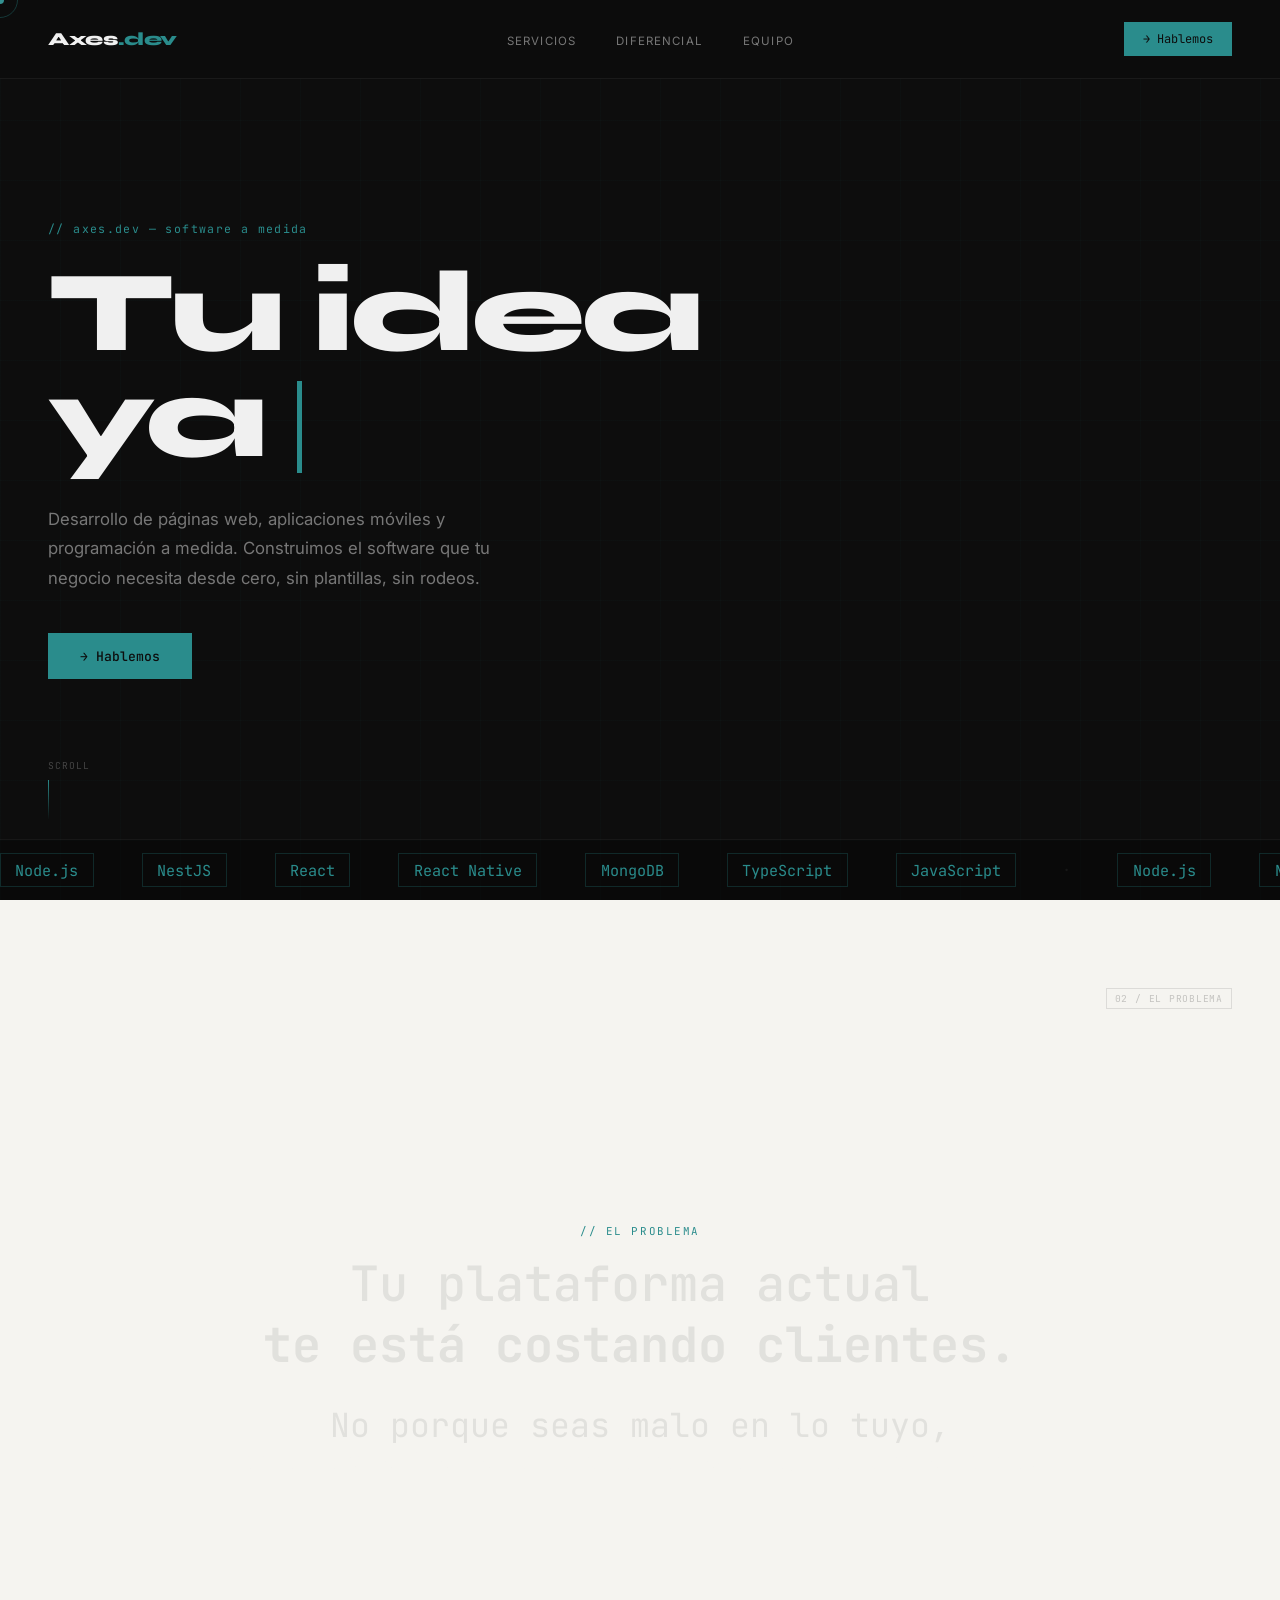
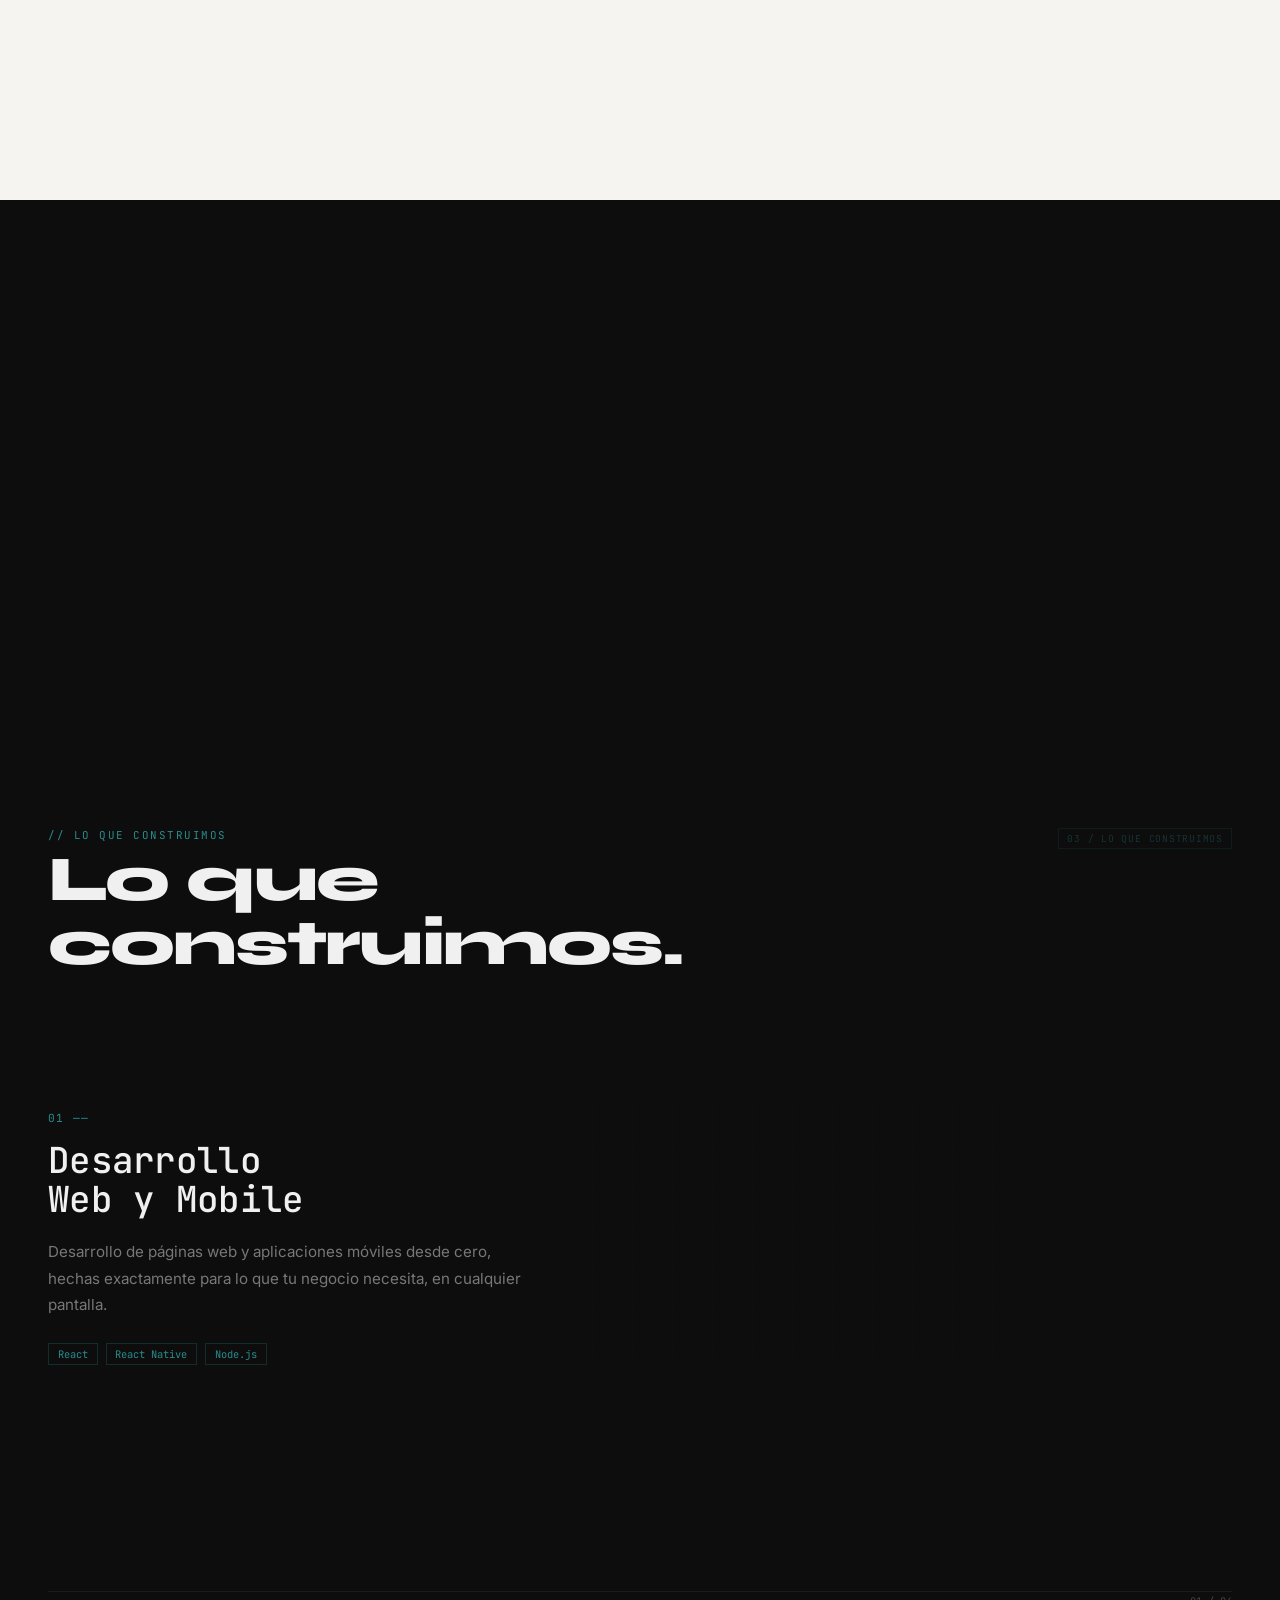
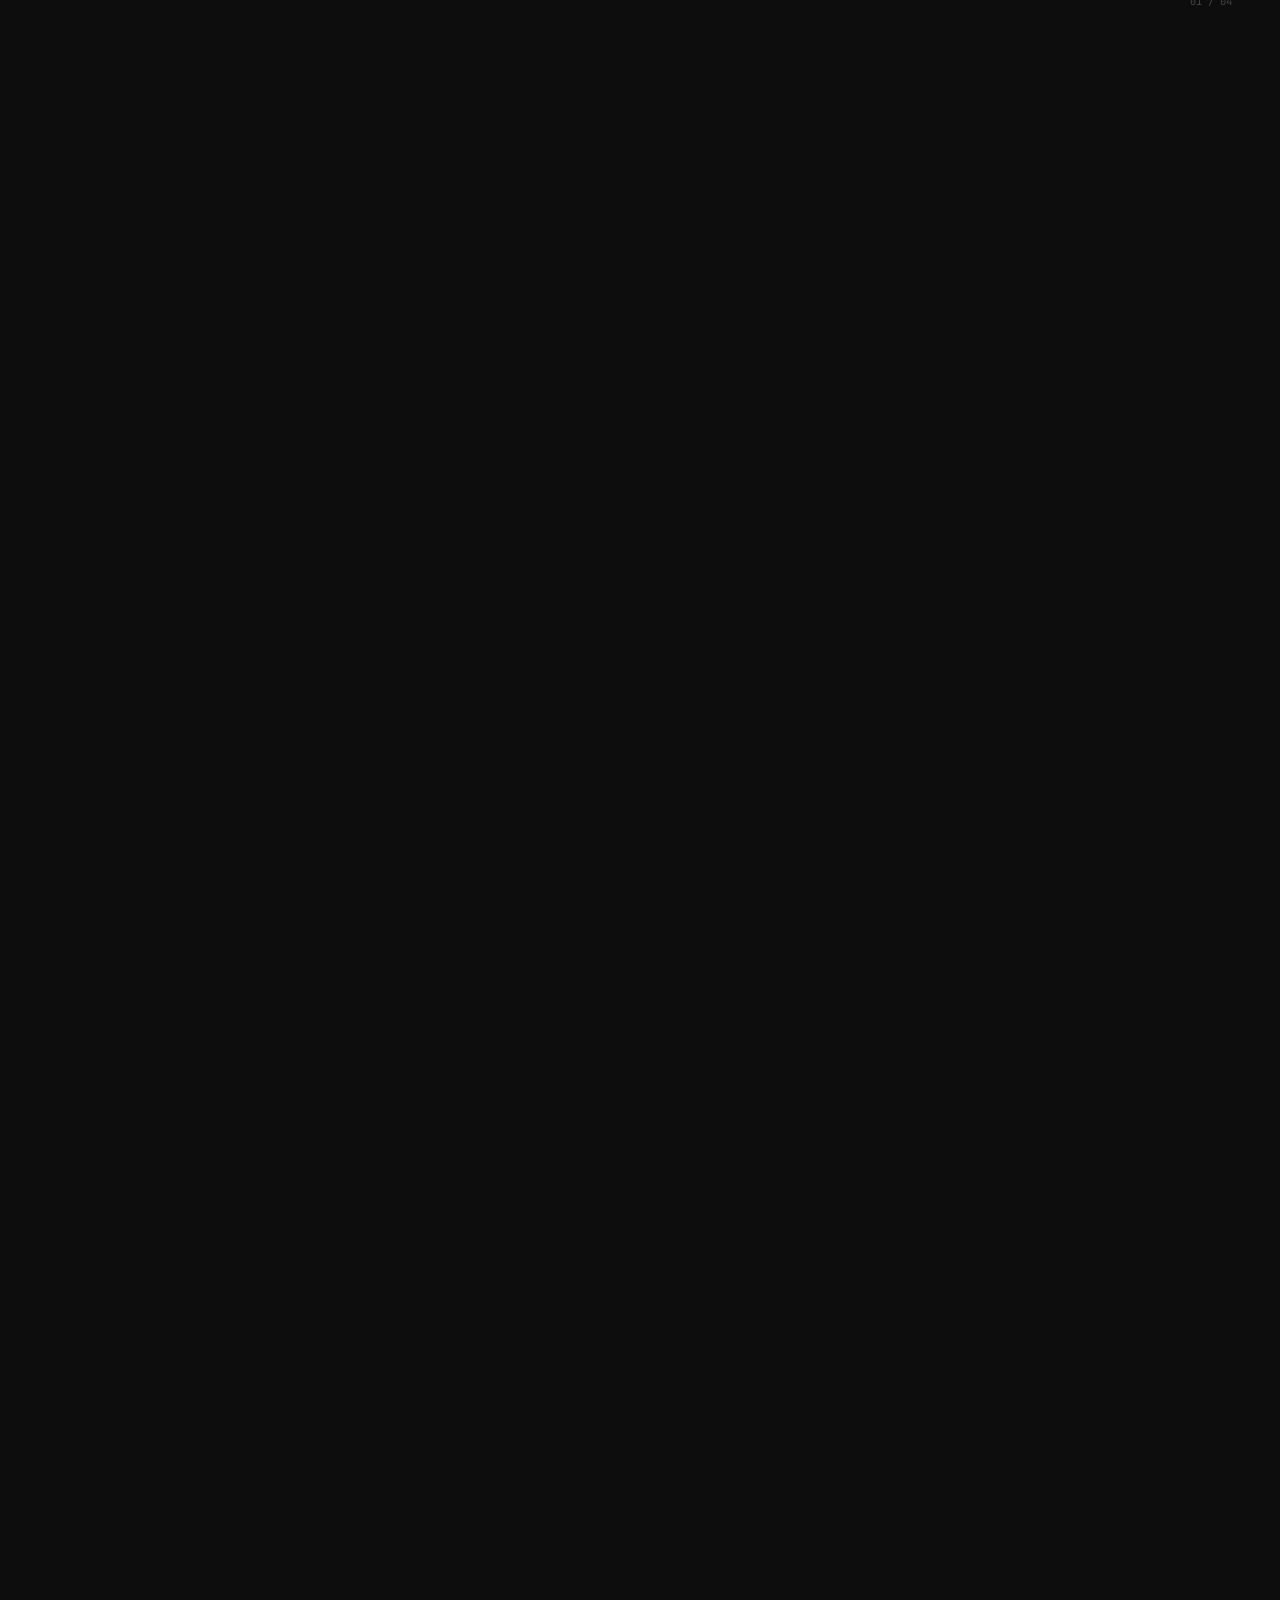
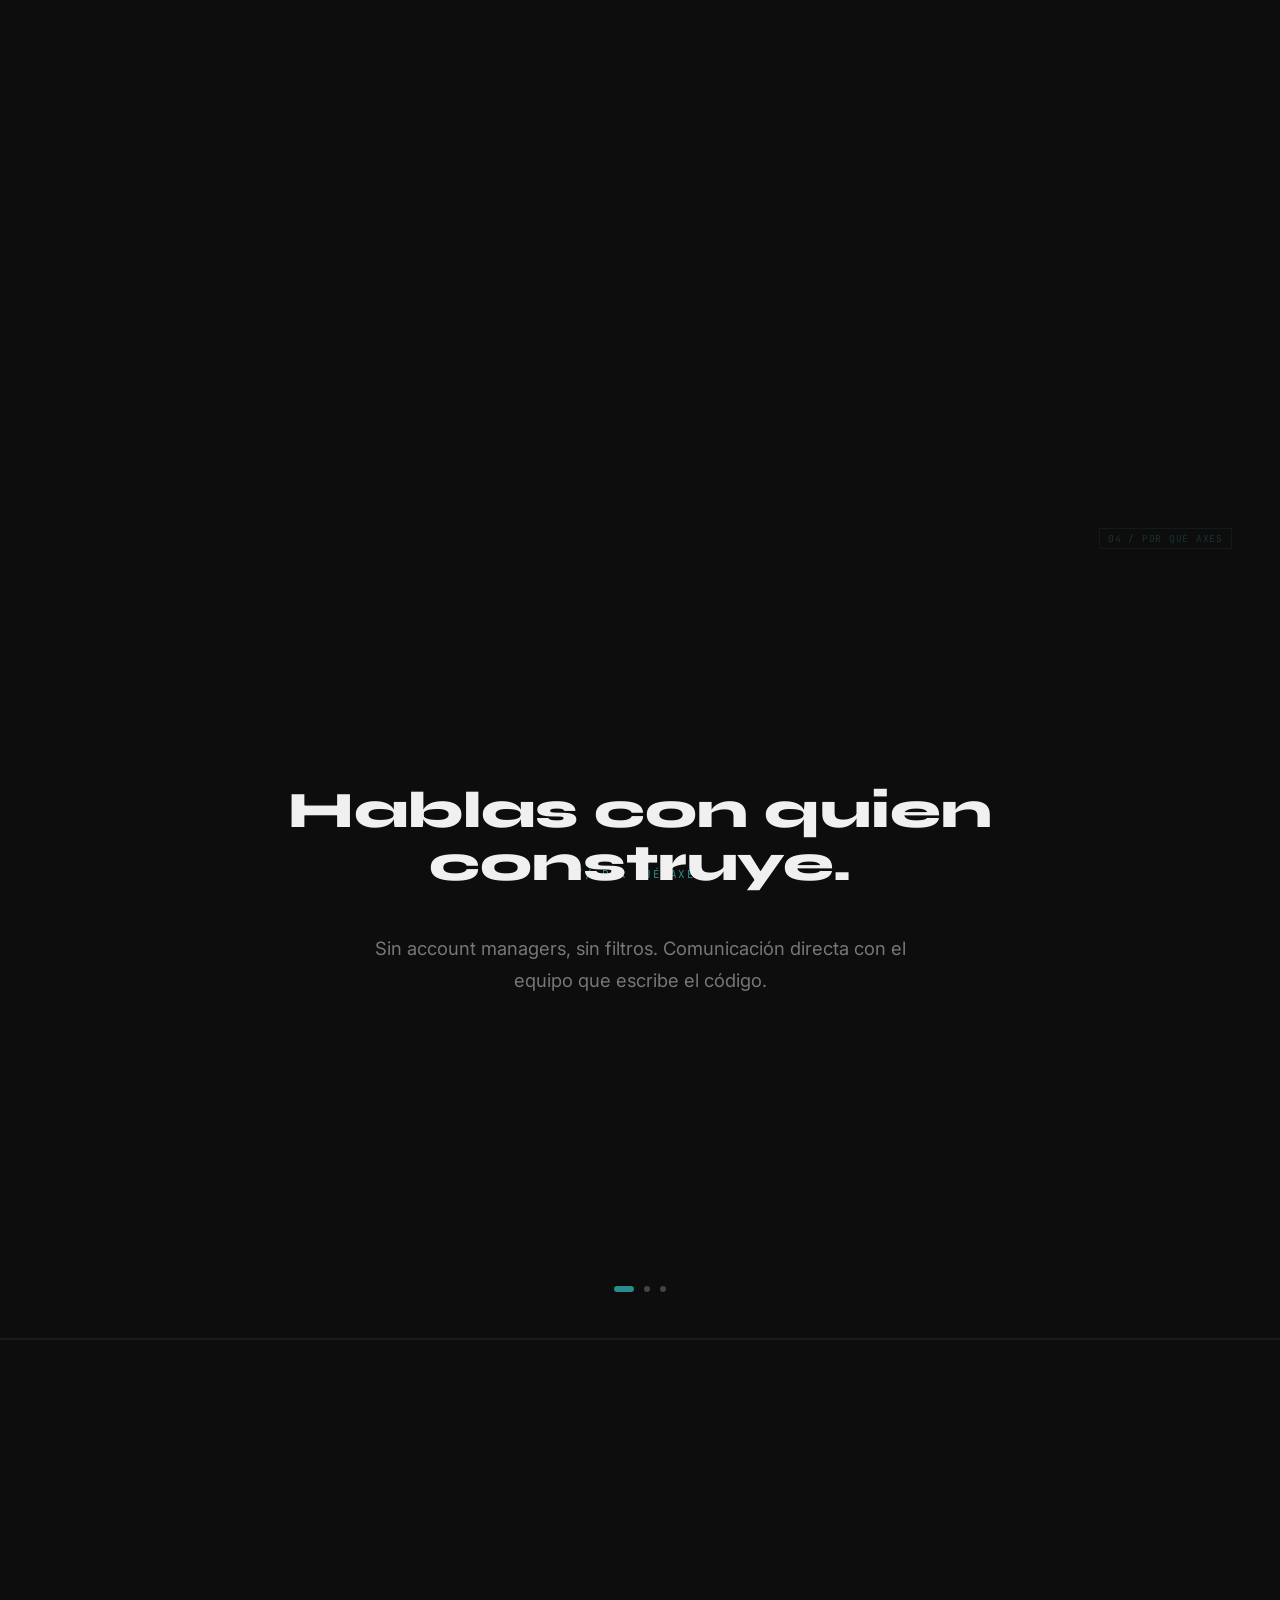
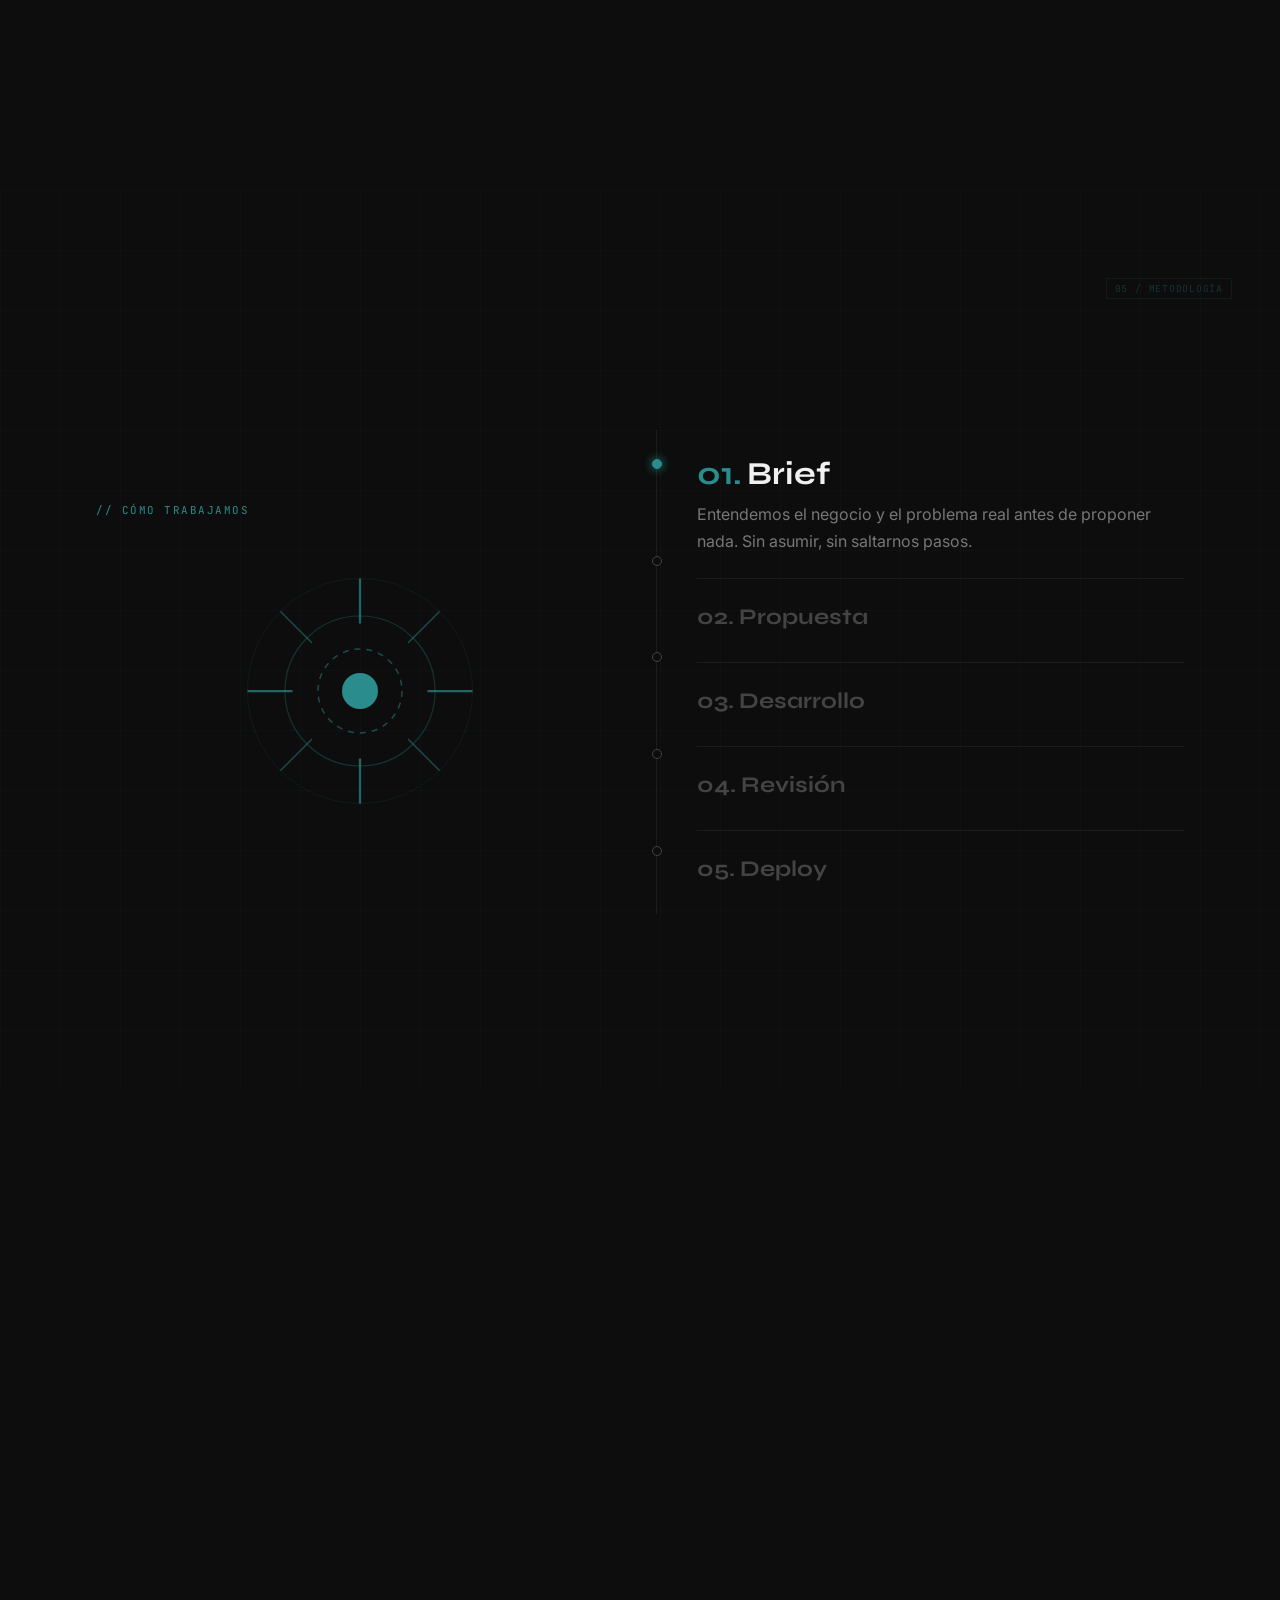
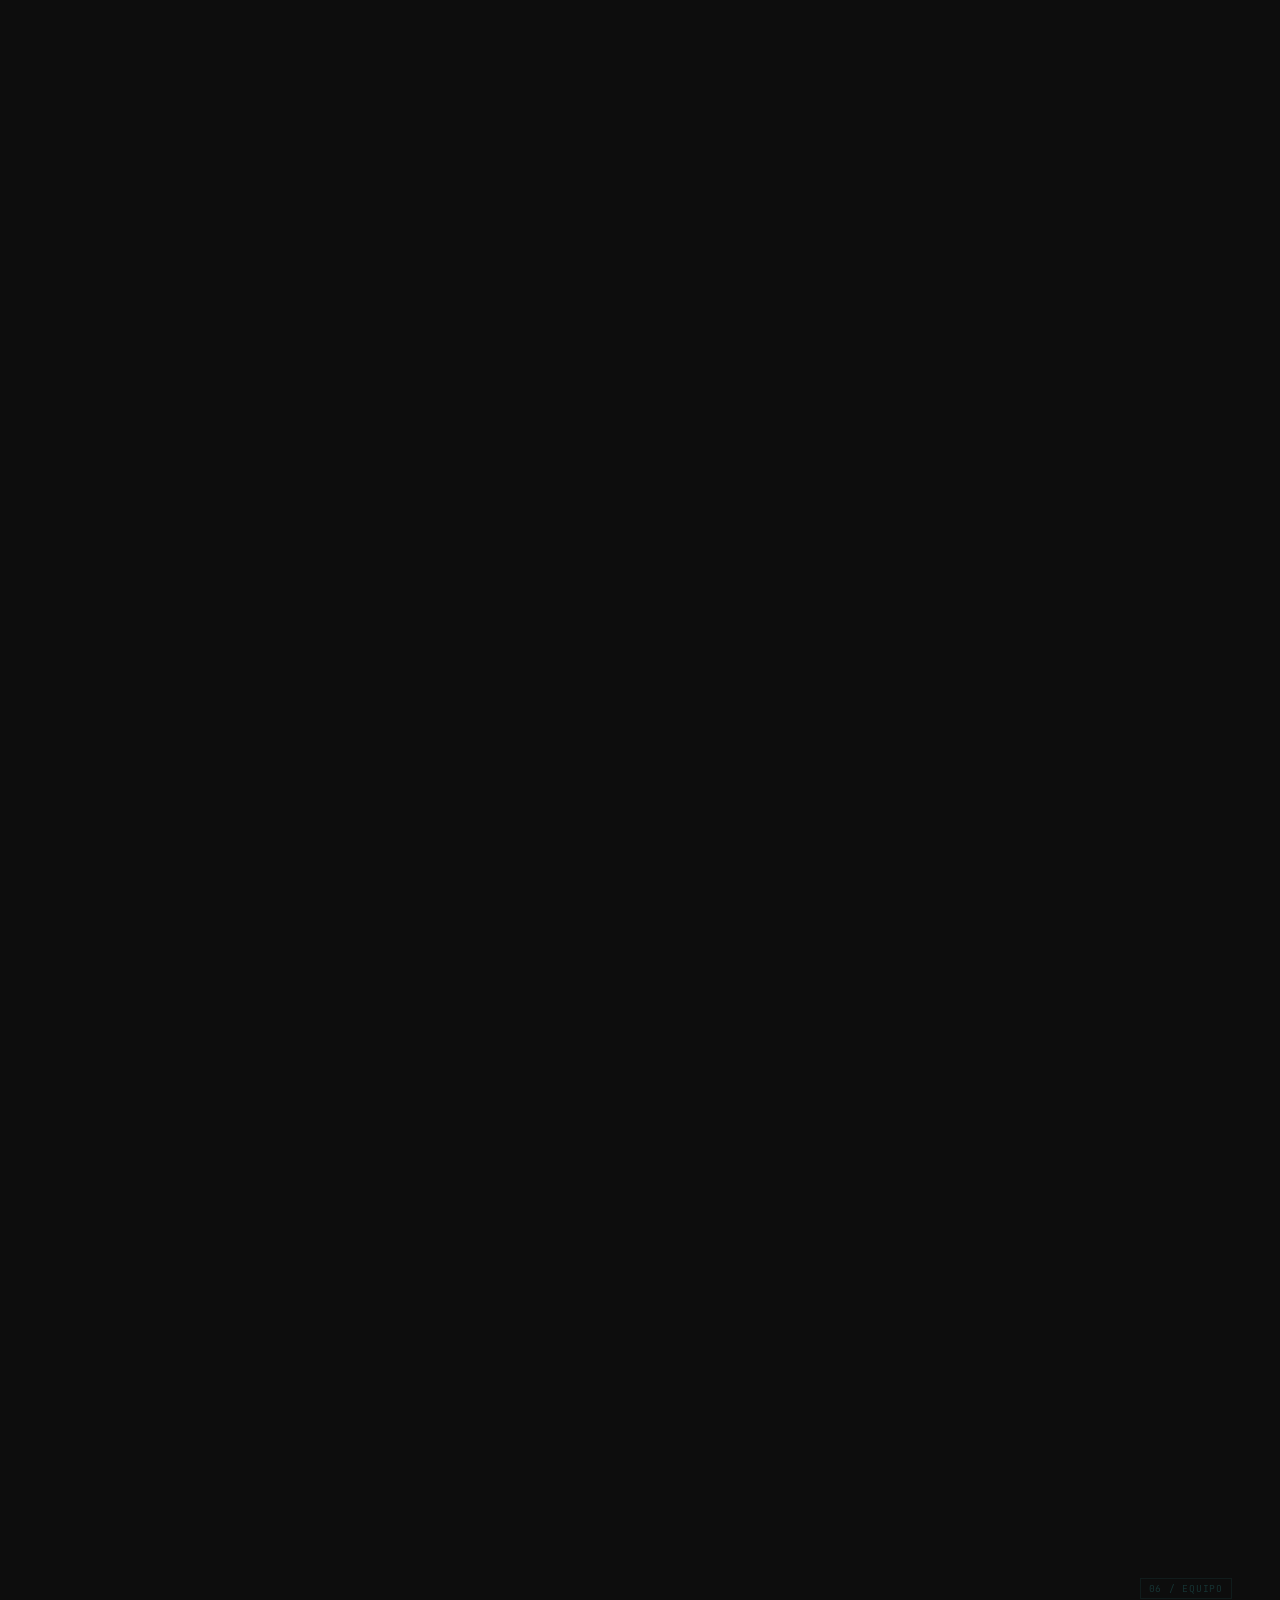
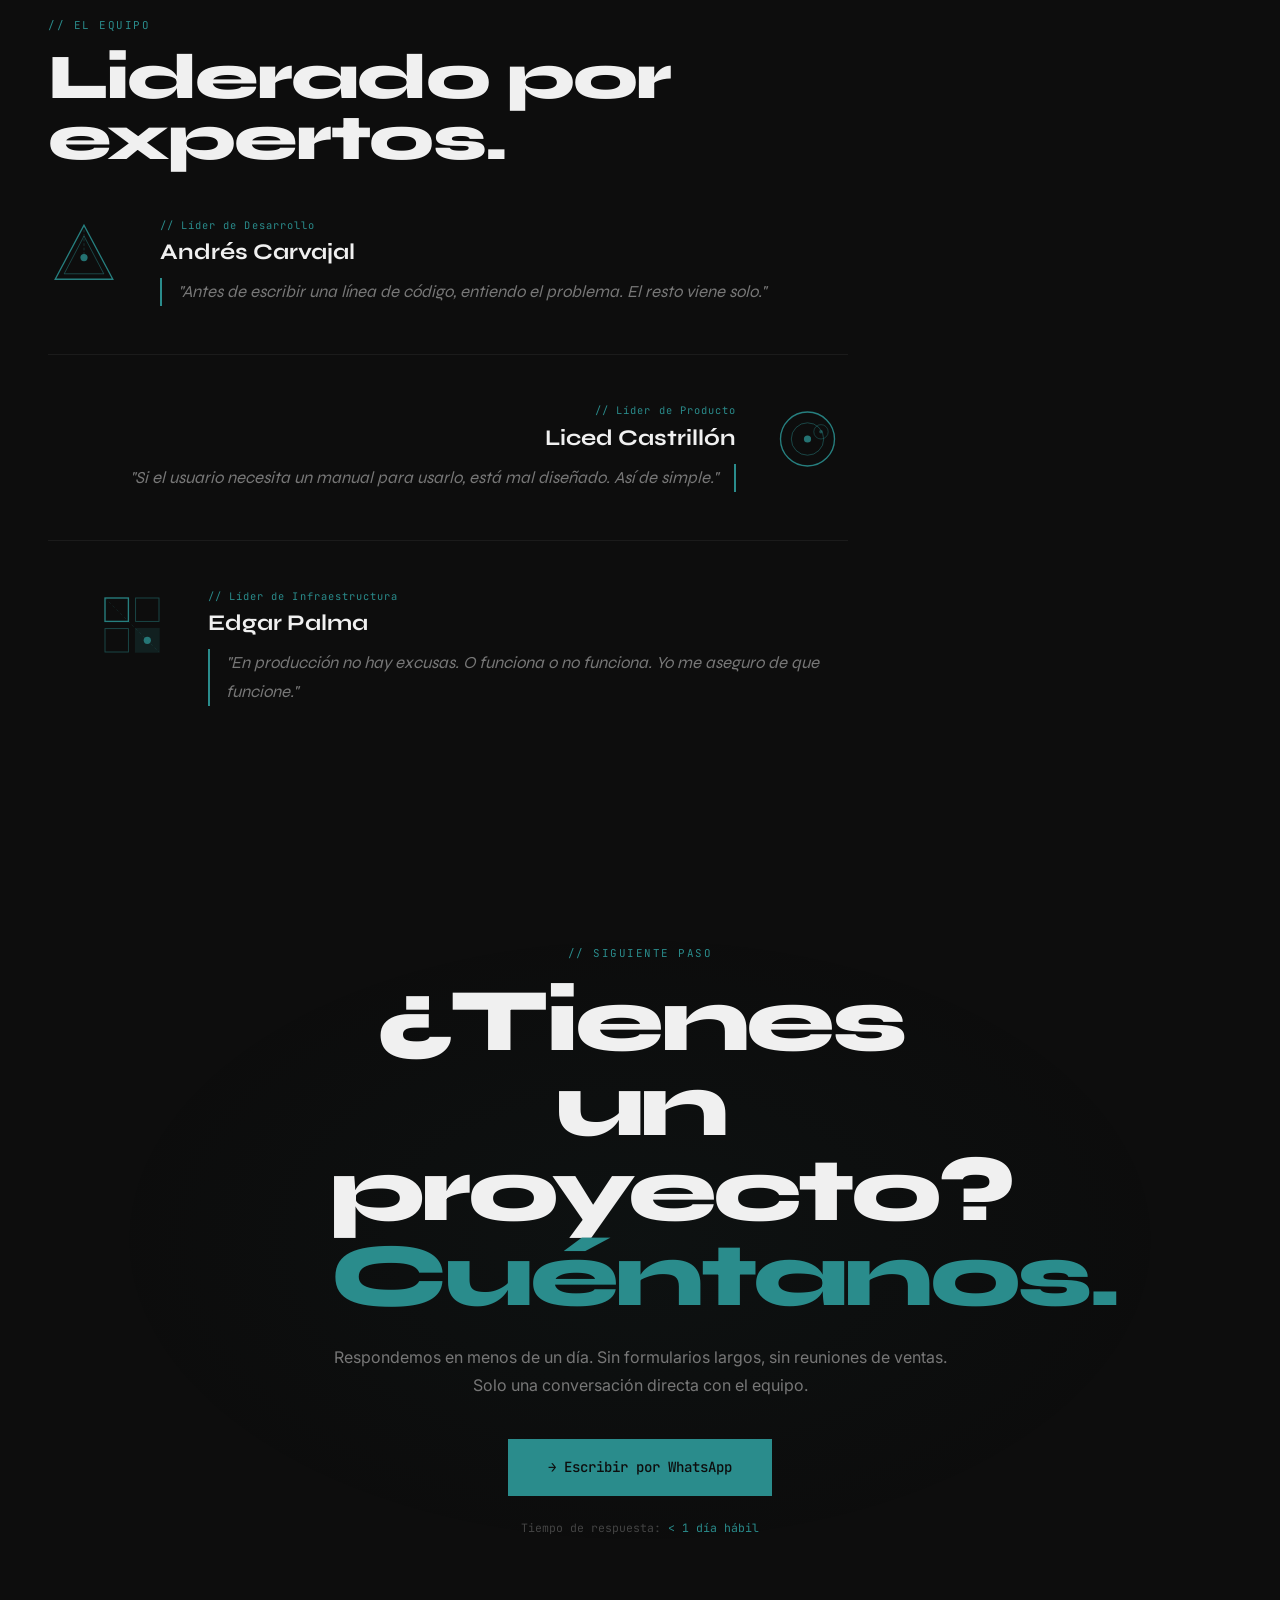
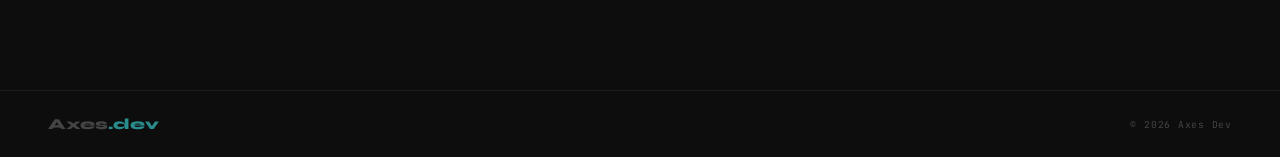
==== index.html @ 0dafad62 "Landing Axes Dev v2: separar HTML/CSS/JS, SEO y versión móvil Reemplaza el wireframe de archivo únic" ====
<!DOCTYPE html>
<html lang="es">
<head>
<meta charset="UTF-8">
<meta name="viewport" content="width=device-width, initial-scale=1.0">

<!-- SEO. La URL del sitio (https://axes.dev/) se repite en canonical, og:url, twitter, el JSON-LD,
     robots.txt y sitemap.xml: si cambia el dominio hay que cambiarla en todos. -->
<title>Axes Dev | Desarrollo de páginas web y software a medida</title>
<meta name="description" content="Axes Dev (axesdev): desarrollo de páginas web, apps móviles y programación a medida. Software desde cero, sin plantillas. Escríbenos por WhatsApp.">
<meta name="robots" content="index, follow, max-image-preview:large, max-snippet:-1">
<meta name="author" content="Axes Dev">
<meta name="theme-color" content="#0D0D0D">
<link rel="canonical" href="https://axes.dev/">
<link rel="icon" href="assets/favicon.svg" type="image/svg+xml">

<!-- Open Graph / Twitter: vista previa del enlace al compartirlo -->
<meta property="og:type" content="website">
<meta property="og:site_name" content="Axes Dev">
<meta property="og:title" content="Axes Dev | Desarrollo de páginas web y software a medida">
<meta property="og:description" content="Desarrollo de páginas web, aplicaciones móviles y programación a medida. Construimos tu software desde cero, sin plantillas.">
<meta property="og:url" content="https://axes.dev/">
<meta property="og:image" content="https://axes.dev/assets/og-image.png">
<meta property="og:image:width" content="1200">
<meta property="og:image:height" content="630">
<meta property="og:image:alt" content="Axes Dev — Desarrollo de páginas web y software a medida">
<meta name="twitter:card" content="summary_large_image">
<meta name="twitter:title" content="Axes Dev | Desarrollo de páginas web y software a medida">
<meta name="twitter:description" content="Desarrollo de páginas web, aplicaciones móviles y programación a medida. Construimos tu software desde cero, sin plantillas.">
<meta name="twitter:image" content="https://axes.dev/assets/og-image.png">

<link rel="preconnect" href="https://fonts.googleapis.com">
<link rel="preconnect" href="https://fonts.gstatic.com" crossorigin>
<link href="https://fonts.googleapis.com/css2?family=Syne:wght@400;600;700;800&family=JetBrains+Mono:wght@400;500&family=Inter:wght@300;400;500&display=swap" rel="stylesheet">
<link rel="stylesheet" href="css/styles.css">

<!-- Datos estructurados (schema.org): quién es Axes Dev, qué ofrece y quién está detrás -->
<script type="application/ld+json">
{
  "@context": "https://schema.org",
  "@graph": [
    {
      "@type": "Organization",
      "@id": "https://axes.dev/#organization",
      "name": "Axes Dev",
      "alternateName": ["axesdev", "axes.dev", "Axes"],
      "url": "https://axes.dev/",
      "logo": "https://axes.dev/assets/favicon.svg",
      "image": "https://axes.dev/assets/og-image.png",
      "slogan": "Tu idea ya tiene equipo.",
      "telephone": "+57-322-940-1530",
      "contactPoint": { "@type": "ContactPoint", "telephone": "+57-322-940-1530", "contactType": "sales", "availableLanguage": "es" },
      "description": "Estudio de desarrollo de software: páginas web, aplicaciones móviles, optimización de plataformas, diseño UX/UI y consultoría IT, todo a medida y desde cero.",
      "knowsAbout": ["Desarrollo de páginas web", "Desarrollo de aplicaciones móviles", "Programación a medida", "Optimización de plataformas", "Diseño UX/UI", "Consultoría IT", "React", "React Native", "Node.js", "NestJS", "MongoDB", "TypeScript"],
      "employee": [
        { "@type": "Person", "name": "Andrés Carvajal", "jobTitle": "Líder de Desarrollo" },
        { "@type": "Person", "name": "Liced Castrillón", "jobTitle": "Líder de Producto" },
        { "@type": "Person", "name": "Edgar Palma", "jobTitle": "Líder de Infraestructura" }
      ],
      "makesOffer": [
        { "@type": "Offer", "itemOffered": { "@type": "Service", "name": "Desarrollo de páginas web y aplicaciones móviles", "description": "Aplicaciones web y móviles desde cero, hechas exactamente para lo que el negocio necesita." } },
        { "@type": "Offer", "itemOffered": { "@type": "Service", "name": "Optimización de plataformas", "description": "Análisis, corrección y mejora de rendimiento y seguridad de plataformas existentes." } },
        { "@type": "Offer", "itemOffered": { "@type": "Service", "name": "Diseño UX/UI", "description": "Diseño de la experiencia e interfaz antes de escribir una línea de código." } },
        { "@type": "Offer", "itemOffered": { "@type": "Service", "name": "Consultoría IT", "description": "Decisiones técnicas correctas antes de invertir: arquitectura, estrategia y roadmap." } }
      ]
    },
    {
      "@type": "WebSite",
      "@id": "https://axes.dev/#website",
      "url": "https://axes.dev/",
      "name": "Axes Dev",
      "inLanguage": "es",
      "publisher": { "@id": "https://axes.dev/#organization" }
    },
    {
      "@type": "WebPage",
      "@id": "https://axes.dev/#webpage",
      "url": "https://axes.dev/",
      "name": "Axes Dev | Desarrollo de páginas web y software a medida",
      "description": "Desarrollo de páginas web, aplicaciones móviles y programación a medida. Construimos tu software desde cero, sin plantillas.",
      "inLanguage": "es",
      "isPartOf": { "@id": "https://axes.dev/#website" },
      "about": { "@id": "https://axes.dev/#organization" },
      "primaryImageOfPage": "https://axes.dev/assets/og-image.png"
    }
  ]
}
</script>
</head>
<body>

<!-- Fijos: cursor y barra de progreso -->
<div class="cursor" id="cursor"></div>
<div class="cursor-ring" id="cursor-ring"></div>
<div class="progress" id="progress"></div>

<nav class="nav" id="nav" aria-label="Principal">
  <div class="nav__logo">Axes<span>.dev</span></div>
  <ul class="nav__links" id="nav-links">
    <li><a href="#s-servicios">Servicios</a></li>
    <li><a href="#s-diferencial">Diferencial</a></li>
    <!-- <li><a href="#s-caso">Proyectos</a></li>  (sección de casos deshabilitada) -->
    <li><a href="#s-equipo">Equipo</a></li>
    <li class="nav__cta-item"><a href="https://wa.me/573229401530?text=Hola%20Axes%20Dev%2C%20tengo%20un%20proyecto%20y%20quiero%20conversar." target="_blank" rel="noopener" class="nav__cta">→ Hablemos</a></li>
  </ul>
  <a href="https://wa.me/573229401530?text=Hola%20Axes%20Dev%2C%20tengo%20un%20proyecto%20y%20quiero%20conversar." target="_blank" rel="noopener" class="nav__cta nav__cta--desktop">→ Hablemos</a>
  <button class="nav__burger" id="nav-burger" type="button" aria-label="Abrir menú" aria-expanded="false" aria-controls="nav-links"><span></span><span></span></button>
</nav>

<main>

<!-- ══ 01 HERO ══ -->
<section class="hero" id="hero">
  <div class="hero__grid" id="grid-bg"></div>
  <p class="hero__pre">// axes.dev — software a medida</p>
  <h1 class="hero__title" id="hero-title"><span class="sr-only">Axes Dev: desarrollo de páginas web, aplicaciones móviles y software a medida</span><span id="typed-text" aria-hidden="true"></span><span class="hero__caret" id="cblink" aria-hidden="true"></span></h1>
  <p class="hero__sub" id="hero-sub">Desarrollo de páginas web, aplicaciones móviles y programación a medida. Construimos el software que tu negocio necesita desde cero, sin plantillas, sin rodeos.</p>
  <div class="hero__actions">
    <a href="https://wa.me/573229401530?text=Hola%20Axes%20Dev%2C%20tengo%20un%20proyecto%20y%20quiero%20conversar." target="_blank" rel="noopener" class="btn btn--primary">→ Hablemos<span class="btn__cmd">npm run axes --proyecto=tuyo</span></a>
    <!-- <a href="#s-caso" class="btn btn--ghost">Ver proyectos →</a>  (sección de casos deshabilitada) -->
  </div>

  <div class="scroll-hint"><span>SCROLL</span><div class="scroll-hint__line"></div></div>

  <!-- Ticker del stack: tres copias para que el loop sea continuo -->
  <div class="ticker">
    <div class="ticker__track">
      <span class="tag tag--lg">Node.js</span><span class="tag tag--lg">NestJS</span><span class="tag tag--lg">React</span><span class="tag tag--lg">React Native</span><span class="tag tag--lg">MongoDB</span><span class="tag tag--lg">TypeScript</span><span class="tag tag--lg">JavaScript</span>
      <span class="ticker__sep">·</span>
      <span class="tag tag--lg">Node.js</span><span class="tag tag--lg">NestJS</span><span class="tag tag--lg">React</span><span class="tag tag--lg">React Native</span><span class="tag tag--lg">MongoDB</span><span class="tag tag--lg">TypeScript</span><span class="tag tag--lg">JavaScript</span>
      <span class="ticker__sep">·</span>
      <span class="tag tag--lg">Node.js</span><span class="tag tag--lg">NestJS</span><span class="tag tag--lg">React</span><span class="tag tag--lg">React Native</span><span class="tag tag--lg">MongoDB</span><span class="tag tag--lg">TypeScript</span><span class="tag tag--lg">JavaScript</span>
    </div>
  </div>
</section>

<!-- ══ 02 PROBLEMA ══ -->
<div class="sticky-outer" id="s-prob-outer">
  <section class="sticky-inner sticky-inner--light prob" id="s-problema">
    <span class="sec-annotation sec-annotation--light">02 / EL PROBLEMA</span>
    <p class="sec-label prob__label" id="prob-label">// el problema</p>
    <h2 class="prob__text">
      <span class="pw pw--lg">Tu plataforma actual</span>
      <span class="pw pw--lg pw--strong pw-hl pw-hl--green">te está costando clientes.</span>
    </h2>
    <p class="prob__text">
      <span class="pw pw--md">No porque seas malo en lo tuyo,</span>
      <span class="pw pw--sm pw-hl pw-hl--dark">sino porque fue hecha para otro negocio, no para el tuyo.</span>
    </p>
  </section>
</div>

<!-- ══ 03 LO QUE CONSTRUIMOS ══ -->
<div class="sticky-outer" id="s-svc-outer">
  <section class="sticky-inner svc" id="s-servicios">
    <span class="sec-annotation">03 / LO QUE CONSTRUIMOS</span>
    <div class="svc__track">
      <div class="svc__head">
        <p class="sec-label">// lo que construimos</p>
        <h2 class="sec-title">Lo que<br>construimos.</h2>
      </div>
      <div class="svc__progress"><div class="svc__progress-fill" id="svc-hprog"></div></div>
      <div class="svc__counter" id="svc-counter">01 / 04</div>

      <!-- Track horizontal: 4 slides, se desplaza con el scroll -->
      <div class="svc__slides" id="svc-slides">
        <!-- Slide 01: Browser + mobile: los bloques se dibujan uno a uno -->
        <article class="svc-slide">
          <div class="svc-slide__text">
            <span class="svc-slide__num">01 ——</span>
            <h3 class="svc-slide__title">Desarrollo <br>Web y Mobile</h3>
            <p class="svc-slide__desc">Desarrollo de páginas web y aplicaciones móviles desde cero, hechas exactamente para lo que tu negocio necesita, en cualquier pantalla.</p>
            <div class="tags"><span class="tag">React</span><span class="tag">React Native</span><span class="tag">Node.js</span></div>
          </div>
          <div class="svc-slide__art">
            <svg class="svc-svg" id="svg-web" role="img" aria-label="Ilustración: desarrollo de páginas web y aplicaciones móviles" viewBox="0 0 420 260" xmlns="http://www.w3.org/2000/svg">
              <defs>
                <pattern id="g1" width="40" height="40" patternUnits="userSpaceOnUse">
                  <path d="M 40 0 L 0 0 0 40" fill="none" stroke="rgba(var(--white-rgb),0.04)" stroke-width="0.5"/>
                </pattern>
              </defs>
              <rect width="420" height="260" fill="url(#g1)"/>
              <!-- Browser frame — se dibuja -->
              <rect x="20" y="20" width="260" height="180" rx="4" fill="none" stroke="rgba(var(--white-rgb),0.12)" stroke-width="1" stroke-dasharray="900" stroke-dashoffset="900">
                <animate attributeName="stroke-dashoffset" from="900" to="0" dur="1.2s" fill="freeze" begin="0.5s"/>
              </rect>
              <rect x="20" y="20" width="260" height="24" rx="4" fill="rgba(var(--white-rgb),0.05)" opacity="0">
                <animate attributeName="opacity" from="0" to="1" dur="0.4s" fill="freeze" begin="1.3s"/>
              </rect>
              <circle cx="35" cy="32" r="3" fill="rgba(var(--white-rgb),0.15)" opacity="0"><animate attributeName="opacity" from="0" to="1" dur="0.3s" fill="freeze" begin="1.5s"/></circle>
              <circle cx="48" cy="32" r="3" fill="rgba(var(--white-rgb),0.15)" opacity="0"><animate attributeName="opacity" from="0" to="1" dur="0.3s" fill="freeze" begin="1.6s"/></circle>
              <circle cx="61" cy="32" r="3" fill="rgba(var(--white-rgb),0.15)" opacity="0"><animate attributeName="opacity" from="0" to="1" dur="0.3s" fill="freeze" begin="1.7s"/></circle>
              <!-- Content bloques aparecen uno a uno -->
              <rect x="32" y="56" width="100" height="8" rx="2" fill="rgba(var(--green-rgb),0.6)" opacity="0"><animate attributeName="opacity" from="0" to="1" dur="0.4s" fill="freeze" begin="1.8s"/></rect>
              <rect x="32" y="70" width="160" height="5" rx="2" fill="rgba(var(--white-rgb),0.12)" opacity="0"><animate attributeName="opacity" from="0" to="1" dur="0.3s" fill="freeze" begin="2.0s"/></rect>
              <rect x="32" y="80" width="140" height="5" rx="2" fill="rgba(var(--white-rgb),0.08)" opacity="0"><animate attributeName="opacity" from="0" to="1" dur="0.3s" fill="freeze" begin="2.1s"/></rect>
              <rect x="32" y="95" width="80" height="24" rx="2" fill="rgba(var(--green-rgb),0.2)" stroke="rgba(var(--green-rgb),0.5)" stroke-width="0.5" opacity="0"><animate attributeName="opacity" from="0" to="1" dur="0.4s" fill="freeze" begin="2.3s"/></rect>
              <text x="72" y="111" font-family="monospace" font-size="7" fill="rgba(var(--green-rgb),0.9)" text-anchor="middle" opacity="0"><animate attributeName="opacity" from="0" to="1" dur="0.3s" fill="freeze" begin="2.5s"/>→ Empezar</text>
              <rect x="32" y="130" width="60" height="48" rx="2" fill="rgba(var(--white-rgb),0.04)" stroke="rgba(var(--white-rgb),0.08)" stroke-width="0.5" opacity="0"><animate attributeName="opacity" from="0" to="1" dur="0.3s" fill="freeze" begin="2.6s"/></rect>
              <rect x="100" y="130" width="60" height="48" rx="2" fill="rgba(var(--white-rgb),0.04)" stroke="rgba(var(--white-rgb),0.08)" stroke-width="0.5" opacity="0"><animate attributeName="opacity" from="0" to="1" dur="0.3s" fill="freeze" begin="2.7s"/></rect>
              <rect x="168" y="130" width="60" height="48" rx="2" fill="rgba(var(--white-rgb),0.04)" stroke="rgba(var(--white-rgb),0.08)" stroke-width="0.5" opacity="0"><animate attributeName="opacity" from="0" to="1" dur="0.3s" fill="freeze" begin="2.8s"/></rect>
              <!-- Mobile frame -->
              <rect x="300" y="40" width="100" height="180" rx="8" fill="none" stroke="rgba(var(--white-rgb),0.15)" stroke-width="1" stroke-dasharray="600" stroke-dashoffset="600">
                <animate attributeName="stroke-dashoffset" from="600" to="0" dur="1s" fill="freeze" begin="1.0s"/>
              </rect>
              <rect x="310" y="52" width="80" height="12" rx="2" fill="rgba(var(--green-rgb),0.4)" opacity="0"><animate attributeName="opacity" from="0" to="1" dur="0.4s" fill="freeze" begin="2.1s"/></rect>
              <rect x="310" y="70" width="80" height="5" rx="2" fill="rgba(var(--white-rgb),0.1)" opacity="0"><animate attributeName="opacity" from="0" to="1" dur="0.3s" fill="freeze" begin="2.3s"/></rect>
              <rect x="310" y="95" width="80" height="50" rx="4" fill="rgba(var(--white-rgb),0.04)" stroke="rgba(var(--white-rgb),0.08)" stroke-width="0.5" opacity="0"><animate attributeName="opacity" from="0" to="1" dur="0.3s" fill="freeze" begin="2.5s"/></rect>
              <rect x="310" y="155" width="80" height="18" rx="3" fill="rgba(var(--green-rgb),0.2)" stroke="rgba(var(--green-rgb),0.4)" stroke-width="0.5" opacity="0"><animate attributeName="opacity" from="0" to="1" dur="0.4s" fill="freeze" begin="2.7s"/></rect>
              <text x="350" y="167" font-family="monospace" font-size="6" fill="rgba(var(--green-rgb),0.9)" text-anchor="middle" opacity="0"><animate attributeName="opacity" from="0" to="1" dur="0.3s" fill="freeze" begin="2.8s"/>→ Acción</text>
              <path d="M 280 110 C 290 110 298 110 300 110" stroke="rgba(var(--green-rgb),0.4)" stroke-width="0.8" fill="none" stroke-dasharray="25" stroke-dashoffset="25">
                <animate attributeName="stroke-dashoffset" from="25" to="0" dur="0.5s" fill="freeze" begin="2.9s"/>
              </path>
            </svg>
          </div>
        </article>

        <!-- Slide 02: Antes/después: barras de tiempo de carga -->
        <article class="svc-slide">
          <div class="svc-slide__text">
            <span class="svc-slide__num">02 ——</span>
            <h3 class="svc-slide__title">Optimización <br>de plataformas</h3>
            <p class="svc-slide__desc">Si ya tienes algo construido pero no funciona como debería, lo analizamos, lo corregimos y lo hacemos correr bien.</p>
            <div class="tags"><span class="tag">Performance</span><span class="tag">Security</span><span class="tag">Refactor</span></div>
          </div>
          <div class="svc-slide__art">
            <svg class="svc-svg" id="svg-opt" role="img" aria-label="Ilustración: optimización de plataformas, antes y después" viewBox="0 0 420 260" xmlns="http://www.w3.org/2000/svg">
              <defs>
                <pattern id="g2" width="40" height="40" patternUnits="userSpaceOnUse">
                  <path d="M 40 0 L 0 0 0 40" fill="none" stroke="rgba(var(--white-rgb),0.04)" stroke-width="0.5"/>
                </pattern>
              </defs>
              <rect width="420" height="260" fill="url(#g2)"/>
              <text x="20" y="30" font-family="monospace" font-size="8" fill="rgba(var(--white-rgb),0.3)" opacity="0"><animate attributeName="opacity" from="0" to="1" dur="0.4s" fill="freeze" begin="0s"/>ANTES</text>
              <text x="240" y="30" font-family="monospace" font-size="8" fill="rgba(var(--green-rgb),0.8)" opacity="0"><animate attributeName="opacity" from="0" to="1" dur="0.4s" fill="freeze" begin="1.2s"/>DESPUÉS</text>
              <!-- Baseline -->
              <line x1="20" y1="183" x2="400" y2="183" stroke="rgba(var(--white-rgb),0.06)" stroke-width="0.5"/>
              <!-- Barras ANTES — crecen desde baseline hacia arriba -->
              <rect x="20" y="183" width="30" height="0" rx="2" fill="rgba(var(--red2-rgb),0.2)" stroke="rgba(var(--red2-rgb),0.3)" stroke-width="0.5">
                <animate attributeName="height" from="0" to="120" dur="0.7s" fill="freeze" begin="0.2s"/>
                <animate attributeName="y" from="183" to="63" dur="0.7s" fill="freeze" begin="0.2s"/>
              </rect>
              <rect x="58" y="183" width="30" height="0" rx="2" fill="rgba(var(--red2-rgb),0.2)" stroke="rgba(var(--red2-rgb),0.3)" stroke-width="0.5">
                <animate attributeName="height" from="0" to="80" dur="0.7s" fill="freeze" begin="0.35s"/>
                <animate attributeName="y" from="183" to="103" dur="0.7s" fill="freeze" begin="0.35s"/>
              </rect>
              <rect x="96" y="183" width="30" height="0" rx="2" fill="rgba(var(--red2-rgb),0.2)" stroke="rgba(var(--red2-rgb),0.3)" stroke-width="0.5">
                <animate attributeName="height" from="0" to="100" dur="0.7s" fill="freeze" begin="0.5s"/>
                <animate attributeName="y" from="183" to="83" dur="0.7s" fill="freeze" begin="0.5s"/>
              </rect>
              <rect x="134" y="183" width="30" height="0" rx="2" fill="rgba(var(--red2-rgb),0.2)" stroke="rgba(var(--red2-rgb),0.3)" stroke-width="0.5">
                <animate attributeName="height" from="0" to="70" dur="0.7s" fill="freeze" begin="0.65s"/>
                <animate attributeName="y" from="183" to="113" dur="0.7s" fill="freeze" begin="0.65s"/>
              </rect>
              <text x="35" y="198" font-family="monospace" font-size="6" fill="rgba(var(--red2-rgb),0.6)" text-anchor="middle" opacity="0"><animate attributeName="opacity" from="0" to="1" dur="0.3s" fill="freeze" begin="0.9s"/>8.2s</text>
              <!-- Flecha axes -->
              <path d="M 180 120 L 225 120" stroke="rgba(var(--white-rgb),0.2)" stroke-width="1" stroke-dasharray="50" stroke-dashoffset="50" opacity="0">
                <animate attributeName="opacity" from="0" to="1" dur="0.1s" fill="freeze" begin="1s"/>
                <animate attributeName="stroke-dashoffset" from="50" to="0" dur="0.4s" fill="freeze" begin="1s"/>
              </path>
              <polygon points="222,116 232,120 222,124" fill="rgba(var(--white-rgb),0.2)" opacity="0"><animate attributeName="opacity" from="0" to="1" dur="0.2s" fill="freeze" begin="1.3s"/></polygon>
              <text x="200" y="115" font-family="monospace" font-size="7" fill="rgba(var(--white-rgb),0.3)" text-anchor="middle" opacity="0"><animate attributeName="opacity" from="0" to="1" dur="0.3s" fill="freeze" begin="1s"/>axes</text>
              <!-- Barras DESPUÉS — pequeñas, crecen desde baseline -->
              <rect x="240" y="183" width="30" height="0" rx="2" fill="rgba(var(--green-rgb),0.3)" stroke="rgba(var(--green-rgb),0.5)" stroke-width="0.5">
                <animate attributeName="height" from="0" to="30" dur="0.5s" fill="freeze" begin="1.4s"/>
                <animate attributeName="y" from="183" to="153" dur="0.5s" fill="freeze" begin="1.4s"/>
              </rect>
              <rect x="278" y="183" width="30" height="0" rx="2" fill="rgba(var(--green-rgb),0.3)" stroke="rgba(var(--green-rgb),0.5)" stroke-width="0.5">
                <animate attributeName="height" from="0" to="40" dur="0.5s" fill="freeze" begin="1.55s"/>
                <animate attributeName="y" from="183" to="143" dur="0.5s" fill="freeze" begin="1.55s"/>
              </rect>
              <rect x="316" y="183" width="30" height="0" rx="2" fill="rgba(var(--green-rgb),0.3)" stroke="rgba(var(--green-rgb),0.5)" stroke-width="0.5">
                <animate attributeName="height" from="0" to="35" dur="0.5s" fill="freeze" begin="1.7s"/>
                <animate attributeName="y" from="183" to="148" dur="0.5s" fill="freeze" begin="1.7s"/>
              </rect>
              <rect x="354" y="183" width="30" height="0" rx="2" fill="rgba(var(--green-rgb),0.5)" stroke="rgba(var(--green-rgb),0.8)" stroke-width="0.5">
                <animate attributeName="height" from="0" to="42" dur="0.5s" fill="freeze" begin="1.85s"/>
                <animate attributeName="y" from="183" to="141" dur="0.5s" fill="freeze" begin="1.85s"/>
              </rect>
              <text x="369" y="198" font-family="monospace" font-size="6" fill="rgba(var(--green-rgb),0.8)" text-anchor="middle" opacity="0"><animate attributeName="opacity" from="0" to="1" dur="0.3s" fill="freeze" begin="2s"/>0.9s</text>
              <!-- Speed bar -->
              <rect x="240" y="210" width="160" height="20" rx="3" fill="rgba(var(--green-rgb),0.08)" stroke="rgba(var(--green-rgb),0.2)" stroke-width="0.5" opacity="0"><animate attributeName="opacity" from="0" to="1" dur="0.3s" fill="freeze" begin="2.1s"/></rect>
              <rect x="243" y="213" width="0" height="14" rx="2" fill="rgba(var(--green-rgb),0.4)">
                <animate attributeName="width" from="0" to="140" dur="0.8s" fill="freeze" begin="2.2s"/>
              </rect>
              <text x="398" y="223" font-family="monospace" font-size="7" fill="rgba(var(--green-rgb),0.8)" text-anchor="end" opacity="0"><animate attributeName="opacity" from="0" to="1" dur="0.3s" fill="freeze" begin="2.8s"/>+89% faster</text>
            </svg>
          </div>
        </article>

        <!-- Slide 03: Wireframe → diseño final -->
        <article class="svc-slide">
          <div class="svc-slide__text">
            <span class="svc-slide__num">03 ——</span>
            <h3 class="svc-slide__title">Diseño <br>UX/UI</h3>
            <p class="svc-slide__desc">Interfaces que tienen sentido. Diseñamos la experiencia antes de escribir una línea de código.</p>
            <div class="tags"><span class="tag">Figma</span><span class="tag">Prototyping</span><span class="tag">Research</span></div>
          </div>
          <div class="svc-slide__art">
            <svg class="svc-svg" id="svg-ux" role="img" aria-label="Ilustración: del wireframe al diseño final" viewBox="0 0 420 260" xmlns="http://www.w3.org/2000/svg">
              <defs>
                <pattern id="g3" width="40" height="40" patternUnits="userSpaceOnUse">
                  <path d="M 40 0 L 0 0 0 40" fill="none" stroke="rgba(var(--white-rgb),0.04)" stroke-width="0.5"/>
                </pattern>
              </defs>
              <rect width="420" height="260" fill="url(#g3)"/>
              <!-- Wireframe — aparece primero -->
              <rect x="15" y="30" width="160" height="200" rx="3" fill="none" stroke="rgba(var(--white-rgb),0.15)" stroke-width="1" opacity="0">
                <animate attributeName="opacity" from="0" to="1" dur="0.4s" fill="freeze" begin="0s"/>
              </rect>
              <rect x="25" y="40" width="140" height="16" rx="2" fill="rgba(var(--white-rgb),0.06)" opacity="0"><animate attributeName="opacity" from="0" to="1" dur="0.3s" fill="freeze" begin="0.3s"/></rect>
              <rect x="25" y="62" width="90" height="8" rx="2" fill="rgba(var(--white-rgb),0.08)" opacity="0"><animate attributeName="opacity" from="0" to="1" dur="0.3s" fill="freeze" begin="0.5s"/></rect>
              <rect x="25" y="75" width="140" height="5" rx="1" fill="rgba(var(--white-rgb),0.05)" opacity="0"><animate attributeName="opacity" from="0" to="1" dur="0.3s" fill="freeze" begin="0.6s"/></rect>
              <rect x="25" y="84" width="120" height="5" rx="1" fill="rgba(var(--white-rgb),0.05)" opacity="0"><animate attributeName="opacity" from="0" to="1" dur="0.3s" fill="freeze" begin="0.7s"/></rect>
              <rect x="25" y="100" width="140" height="70" rx="2" fill="rgba(var(--white-rgb),0.03)" stroke="rgba(var(--white-rgb),0.08)" stroke-width="0.5" opacity="0"><animate attributeName="opacity" from="0" to="1" dur="0.3s" fill="freeze" begin="0.8s"/></rect>
              <line x1="25" y1="100" x2="165" y2="170" stroke="rgba(var(--white-rgb),0.05)" stroke-width="0.5" opacity="0"><animate attributeName="opacity" from="0" to="1" dur="0.2s" fill="freeze" begin="0.9s"/></line>
              <line x1="165" y1="100" x2="25" y2="170" stroke="rgba(var(--white-rgb),0.05)" stroke-width="0.5" opacity="0"><animate attributeName="opacity" from="0" to="1" dur="0.2s" fill="freeze" begin="0.9s"/></line>
              <rect x="25" y="180" width="60" height="14" rx="2" fill="rgba(var(--white-rgb),0.06)" opacity="0"><animate attributeName="opacity" from="0" to="1" dur="0.3s" fill="freeze" begin="1s"/></rect>
              <rect x="90" y="180" width="75" height="14" rx="2" fill="rgba(var(--white-rgb),0.06)" opacity="0"><animate attributeName="opacity" from="0" to="1" dur="0.3s" fill="freeze" begin="1.1s"/></rect>
              <text x="95" y="240" font-family="monospace" font-size="7" fill="rgba(var(--white-rgb),0.2)" text-anchor="middle" opacity="0"><animate attributeName="opacity" from="0" to="1" dur="0.3s" fill="freeze" begin="1.1s"/>wireframe</text>
              <!-- Flecha animada -->
              <path d="M 185 130 L 213 130" stroke="rgba(var(--green-rgb),0.5)" stroke-width="1.5" stroke-dasharray="32" stroke-dashoffset="32">
                <animate attributeName="stroke-dashoffset" from="32" to="0" dur="0.4s" fill="freeze" begin="1.3s"/>
              </path>
              <polygon points="213,126 221,130 213,134" fill="rgba(var(--green-rgb),0.5)" opacity="0"><animate attributeName="opacity" from="0" to="1" dur="0.2s" fill="freeze" begin="1.6s"/></polygon>
              <!-- Diseño final — aparece con fade -->
              <rect x="230" y="30" width="175" height="200" rx="3" fill="rgba(var(--green-rgb),0.04)" stroke="rgba(var(--green-rgb),0.3)" stroke-width="1" opacity="0">
                <animate attributeName="opacity" from="0" to="1" dur="0.6s" fill="freeze" begin="1.7s"/>
              </rect>
              <rect x="230" y="30" width="175" height="22" rx="3" fill="rgba(var(--green-rgb),0.15)" opacity="0"><animate attributeName="opacity" from="0" to="1" dur="0.4s" fill="freeze" begin="1.9s"/></rect>
              <text x="318" y="44" font-family="monospace" font-size="7" fill="rgba(var(--green-rgb),0.9)" text-anchor="middle" opacity="0"><animate attributeName="opacity" from="0" to="1" dur="0.3s" fill="freeze" begin="2s"/>axes.design</text>
              <rect x="242" y="60" width="150" height="10" rx="2" fill="rgba(var(--green-rgb),0.5)" opacity="0"><animate attributeName="opacity" from="0" to="1" dur="0.3s" fill="freeze" begin="2.1s"/></rect>
              <rect x="242" y="76" width="150" height="5" rx="2" fill="rgba(var(--white-rgb),0.1)" opacity="0"><animate attributeName="opacity" from="0" to="1" dur="0.3s" fill="freeze" begin="2.2s"/></rect>
              <rect x="242" y="100" width="150" height="80" rx="4" fill="rgba(var(--green-rgb),0.08)" stroke="rgba(var(--green-rgb),0.2)" stroke-width="0.5" opacity="0"><animate attributeName="opacity" from="0" to="1" dur="0.4s" fill="freeze" begin="2.3s"/></rect>
              <circle cx="317" cy="140" r="0" fill="rgba(var(--green-rgb),0.15)" stroke="rgba(var(--green-rgb),0.4)" stroke-width="0.5"><animate attributeName="r" from="0" to="20" dur="0.5s" fill="freeze" begin="2.4s"/></circle>
              <rect x="242" y="192" width="68" height="16" rx="3" fill="rgba(var(--green-rgb),0.3)" stroke="rgba(var(--green-rgb),0.5)" stroke-width="0.5" opacity="0"><animate attributeName="opacity" from="0" to="1" dur="0.3s" fill="freeze" begin="2.6s"/></rect>
              <rect x="318" y="192" width="74" height="16" rx="3" fill="rgba(var(--white-rgb),0.05)" stroke="rgba(var(--white-rgb),0.1)" stroke-width="0.5" opacity="0"><animate attributeName="opacity" from="0" to="1" dur="0.3s" fill="freeze" begin="2.7s"/></rect>
              <text x="325" y="240" font-family="monospace" font-size="7" fill="rgba(var(--green-rgb),0.5)" text-anchor="middle" opacity="0"><animate attributeName="opacity" from="0" to="1" dur="0.3s" fill="freeze" begin="2.8s"/>diseño final</text>
            </svg>
          </div>
        </article>

        <!-- Slide 04: Idea → opciones → roadmap -->
        <article class="svc-slide">
          <div class="svc-slide__text">
            <span class="svc-slide__num">04 ——</span>
            <h3 class="svc-slide__title">Consultoría <br>IT</h3>
            <p class="svc-slide__desc">¿No sabes por dónde empezar? Te ayudamos a tomar las decisiones técnicas correctas antes de invertir.</p>
            <div class="tags"><span class="tag">Architecture</span><span class="tag">Strategy</span><span class="tag">Roadmap</span></div>
          </div>
          <div class="svc-slide__art">
            <svg class="svc-svg" id="svg-it" role="img" aria-label="Ilustración: consultoría IT, de la idea al roadmap" viewBox="0 0 420 260" xmlns="http://www.w3.org/2000/svg">
              <defs>
                <pattern id="g4" width="40" height="40" patternUnits="userSpaceOnUse">
                  <path d="M 40 0 L 0 0 0 40" fill="none" stroke="rgba(var(--white-rgb),0.04)" stroke-width="0.5"/>
                </pattern>
              </defs>
              <rect width="420" height="260" fill="url(#g4)"/>
              <!-- Nodo inicio -->
              <circle cx="50" cy="130" r="18" fill="rgba(var(--white-rgb),0.05)" stroke="rgba(var(--white-rgb),0.2)" stroke-width="1" opacity="0">
                <animate attributeName="opacity" from="0" to="1" dur="0.4s" fill="freeze" begin="0s"/>
              </circle>
              <text x="50" y="134" font-family="monospace" font-size="7" fill="rgba(var(--white-rgb),0.5)" text-anchor="middle" opacity="0"><animate attributeName="opacity" from="0" to="1" dur="0.3s" fill="freeze" begin="0.3s"/>idea</text>
              <!-- Líneas ramas — se dibujan -->
              <path d="M 68 118 L 130 80" stroke="rgba(var(--white-rgb),0.12)" stroke-width="1" stroke-dasharray="70" stroke-dashoffset="70">
                <animate attributeName="stroke-dashoffset" from="70" to="0" dur="0.4s" fill="freeze" begin="0.5s"/>
              </path>
              <path d="M 68 130 L 130 130" stroke="rgba(var(--green-rgb),0.6)" stroke-width="2" stroke-dasharray="65" stroke-dashoffset="65">
                <animate attributeName="stroke-dashoffset" from="65" to="0" dur="0.4s" fill="freeze" begin="0.6s"/>
              </path>
              <path d="M 68 142 L 130 180" stroke="rgba(var(--white-rgb),0.12)" stroke-width="1" stroke-dasharray="70" stroke-dashoffset="70">
                <animate attributeName="stroke-dashoffset" from="70" to="0" dur="0.4s" fill="freeze" begin="0.7s"/>
              </path>
              <!-- Opciones -->
              <rect x="130" y="62" width="70" height="36" rx="3" fill="rgba(var(--white-rgb),0.04)" stroke="rgba(var(--white-rgb),0.1)" stroke-width="0.5" opacity="0"><animate attributeName="opacity" from="0" to="1" dur="0.3s" fill="freeze" begin="0.9s"/></rect>
              <text x="165" y="78" font-family="monospace" font-size="6.5" fill="rgba(var(--white-rgb),0.25)" text-anchor="middle" opacity="0"><animate attributeName="opacity" from="0" to="1" dur="0.3s" fill="freeze" begin="1s"/>opción A</text>
              <text x="165" y="89" font-family="monospace" font-size="5.5" fill="rgba(var(--red2-rgb),0.5)" text-anchor="middle" opacity="0"><animate attributeName="opacity" from="0" to="1" dur="0.3s" fill="freeze" begin="1.1s"/>❌ costosa</text>
              <rect x="130" y="112" width="70" height="36" rx="3" fill="rgba(var(--green-rgb),0.08)" stroke="rgba(var(--green-rgb),0.4)" stroke-width="1" opacity="0"><animate attributeName="opacity" from="0" to="1" dur="0.3s" fill="freeze" begin="1s"/></rect>
              <text x="165" y="128" font-family="monospace" font-size="6.5" fill="rgba(var(--green-rgb),0.9)" text-anchor="middle" opacity="0"><animate attributeName="opacity" from="0" to="1" dur="0.3s" fill="freeze" begin="1.1s"/>opción B</text>
              <text x="165" y="139" font-family="monospace" font-size="5.5" fill="rgba(var(--green-rgb),0.6)" text-anchor="middle" opacity="0"><animate attributeName="opacity" from="0" to="1" dur="0.3s" fill="freeze" begin="1.2s"/>✓ correcta</text>
              <rect x="130" y="162" width="70" height="36" rx="3" fill="rgba(var(--white-rgb),0.04)" stroke="rgba(var(--white-rgb),0.1)" stroke-width="0.5" opacity="0"><animate attributeName="opacity" from="0" to="1" dur="0.3s" fill="freeze" begin="1.1s"/></rect>
              <text x="165" y="178" font-family="monospace" font-size="6.5" fill="rgba(var(--white-rgb),0.25)" text-anchor="middle" opacity="0"><animate attributeName="opacity" from="0" to="1" dur="0.3s" fill="freeze" begin="1.2s"/>opción C</text>
              <text x="165" y="189" font-family="monospace" font-size="5.5" fill="rgba(var(--red2-rgb),0.5)" text-anchor="middle" opacity="0"><animate attributeName="opacity" from="0" to="1" dur="0.3s" fill="freeze" begin="1.3s"/>❌ riesgosa</text>
              <!-- Flecha resultado -->
              <path d="M 200 130 L 238 130" stroke="rgba(var(--green-rgb),0.5)" stroke-width="1.5" stroke-dasharray="42" stroke-dashoffset="42">
                <animate attributeName="stroke-dashoffset" from="42" to="0" dur="0.4s" fill="freeze" begin="1.5s"/>
              </path>
              <polygon points="237,126 246,130 237,134" fill="rgba(var(--green-rgb),0.5)" opacity="0"><animate attributeName="opacity" from="0" to="1" dur="0.2s" fill="freeze" begin="1.8s"/></polygon>
              <!-- Resultado roadmap -->
              <rect x="248" y="90" width="150" height="80" rx="4" fill="rgba(var(--green-rgb),0.06)" stroke="rgba(var(--green-rgb),0.3)" stroke-width="1" opacity="0"><animate attributeName="opacity" from="0" to="1" dur="0.5s" fill="freeze" begin="1.9s"/></rect>
              <text x="323" y="118" font-family="monospace" font-size="7.5" fill="rgba(var(--green-rgb),0.8)" text-anchor="middle" opacity="0"><animate attributeName="opacity" from="0" to="1" dur="0.3s" fill="freeze" begin="2.1s"/>roadmap</text>
              <rect x="262" y="126" width="0" height="5" rx="2" fill="rgba(var(--green-rgb),0.2)"><animate attributeName="width" from="0" to="120" dur="0.5s" fill="freeze" begin="2.2s"/></rect>
              <rect x="262" y="136" width="0" height="5" rx="2" fill="rgba(var(--green-rgb),0.15)"><animate attributeName="width" from="0" to="100" dur="0.5s" fill="freeze" begin="2.35s"/></rect>
              <rect x="262" y="146" width="0" height="5" rx="2" fill="rgba(var(--green-rgb),0.1)"><animate attributeName="width" from="0" to="110" dur="0.5s" fill="freeze" begin="2.5s"/></rect>
              <rect x="248" y="185" width="150" height="18" rx="3" fill="rgba(var(--green-rgb),0.1)" stroke="rgba(var(--green-rgb),0.2)" stroke-width="0.5" opacity="0"><animate attributeName="opacity" from="0" to="1" dur="0.3s" fill="freeze" begin="2.7s"/></rect>
              <text x="323" y="197" font-family="monospace" font-size="7" fill="rgba(var(--green-rgb),0.7)" text-anchor="middle" opacity="0"><animate attributeName="opacity" from="0" to="1" dur="0.3s" fill="freeze" begin="2.8s"/>axes te guía aquí</text>
            </svg>
          </div>
        </article>
      </div>
    </div>
  </section>
</div>

<!-- ══ 04 DIFERENCIAL ══ -->
<div class="sticky-outer" id="s-diff-outer">
  <section class="sticky-inner diff" id="s-diferencial">
    <span class="sec-annotation">04 / POR QUÉ AXES</span>
    <p class="sec-label diff__label" id="diff-label">// por qué axes</p>

    <div class="diff-slide" id="dslide1">
      <span class="diff-slide__num">01 —</span>
      <h3 class="diff-slide__title">Hablas con quien construye.</h3>
      <div class="diff-slide__desc">Sin account managers, sin filtros. Comunicación directa con el equipo que escribe el código.</div>
    </div>
    <div class="diff-slide" id="dslide2">
      <span class="diff-slide__num">02 —</span>
      <h3 class="diff-slide__title">Ejecutamos sin burocracia.</h3>
      <div class="diff-slide__desc">Equipo pequeño, decisiones rápidas. Sin capas de aprobación que demoran semanas.</div>
    </div>
    <div class="diff-slide" id="dslide3">
      <span class="diff-slide__num">03 —</span>
      <h3 class="diff-slide__title">Construimos desde cero.</h3>
      <div class="diff-slide__desc">No parchamos plantillas ni adaptamos código ajeno. Todo lo que entregamos es sostenible y tuyo.</div>
    </div>

    <div class="diff__dots">
      <span class="diff-dot" id="dd1"></span><span class="diff-dot" id="dd2"></span><span class="diff-dot" id="dd3"></span>
    </div>
    <div class="diff__progress"><div class="diff__progress-fill" id="diff-prog"></div></div>
  </section>
</div>

<!-- ══ 05 METODOLOGÍA ══ -->
<div class="sticky-outer" id="s-met-outer">
  <section class="sticky-inner met" id="s-metodologia">
    <div class="met__bg"></div>
    <span class="sec-annotation">05 / METODOLOGÍA</span>
    <div class="met__grid">

      <!-- Izquierda: icono de la fase activa (en móvil solo el título) -->
      <div class="met__left">
        <p class="sec-label">// cómo trabajamos</p>
        <h2 class="sec-title met__title">Del brief al<br>deploy.</h2>
        <div class="met__icon">
          <!-- Icono 1: Brief — punto que irradia -->
          <svg class="met-icon is-active" id="micon1" aria-hidden="true" viewBox="0 0 200 200">
            <circle cx="100" cy="100" r="12" fill="var(--green)"/>
            <circle cx="100" cy="100" r="28" fill="none" stroke="var(--green)" stroke-width="1" stroke-dasharray="4,4" opacity="0.5"/>
            <circle cx="100" cy="100" r="50" fill="none" stroke="var(--green)" stroke-width="0.8" opacity="0.3"/>
            <circle cx="100" cy="100" r="75" fill="none" stroke="var(--green)" stroke-width="0.5" opacity="0.15"/>
            <line x1="100" y1="25" x2="100" y2="55" stroke="var(--green)" stroke-width="1.5" opacity="0.7"/>
            <line x1="100" y1="145" x2="100" y2="175" stroke="var(--green)" stroke-width="1.5" opacity="0.7"/>
            <line x1="25" y1="100" x2="55" y2="100" stroke="var(--green)" stroke-width="1.5" opacity="0.7"/>
            <line x1="145" y1="100" x2="175" y2="100" stroke="var(--green)" stroke-width="1.5" opacity="0.7"/>
            <line x1="47" y1="47" x2="68" y2="68" stroke="var(--green)" stroke-width="1" opacity="0.5"/>
            <line x1="132" y1="132" x2="153" y2="153" stroke="var(--green)" stroke-width="1" opacity="0.5"/>
            <line x1="153" y1="47" x2="132" y2="68" stroke="var(--green)" stroke-width="1" opacity="0.5"/>
            <line x1="47" y1="153" x2="68" y2="132" stroke="var(--green)" stroke-width="1" opacity="0.5"/>
          </svg>

          <!-- Icono 2: Propuesta — cuadrícula que se ordena -->
          <svg class="met-icon" id="micon2" aria-hidden="true" viewBox="0 0 200 200">
            <rect x="30" y="30" width="50" height="50" fill="none" stroke="var(--green)" stroke-width="1.5" opacity="0.9"/>
            <rect x="90" y="30" width="50" height="50" fill="none" stroke="var(--green)" stroke-width="1.5" opacity="0.6"/>
            <rect x="120" y="60" width="50" height="50" fill="none" stroke="var(--green)" stroke-width="1.5" opacity="0.3"/>
            <rect x="30" y="90" width="50" height="50" fill="none" stroke="var(--green)" stroke-width="1.5" opacity="0.6"/>
            <rect x="90" y="90" width="50" height="50" fill="var(--green)" opacity="0.15" stroke="var(--green)" stroke-width="1.5"/>
            <rect x="30" y="150" width="50" height="22" fill="none" stroke="var(--green)" stroke-width="1" opacity="0.3"/>
            <rect x="90" y="150" width="80" height="22" fill="none" stroke="var(--green)" stroke-width="1" opacity="0.3"/>
            <line x1="55" y1="55" x2="115" y2="115" stroke="var(--green)" stroke-width="0.5" stroke-dasharray="3,3" opacity="0.4"/>
          </svg>

          <!-- Icono 3: Desarrollo — bloques apilándose -->
          <svg class="met-icon" id="micon3" aria-hidden="true" viewBox="0 0 200 200">
            <rect x="70" y="150" width="60" height="22" fill="var(--green)" opacity="0.8" rx="2"/>
            <rect x="55" y="120" width="90" height="22" fill="none" stroke="var(--green)" stroke-width="1.5" rx="2" opacity="0.7"/>
            <rect x="40" y="90" width="120" height="22" fill="none" stroke="var(--green)" stroke-width="1.5" rx="2" opacity="0.5"/>
            <rect x="55" y="60" width="90" height="22" fill="none" stroke="var(--green)" stroke-width="1" rx="2" opacity="0.3"/>
            <rect x="70" y="30" width="60" height="22" fill="none" stroke="var(--green)" stroke-width="0.8" rx="2" opacity="0.15"/>
            <line x1="100" y1="28" x2="100" y2="150" stroke="var(--green)" stroke-width="0.5" stroke-dasharray="2,3" opacity="0.2"/>
          </svg>

          <!-- Icono 4: Revisión — círculo con validación -->
          <svg class="met-icon" id="micon4" aria-hidden="true" viewBox="0 0 200 200">
            <circle cx="100" cy="100" r="70" fill="none" stroke="var(--green)" stroke-width="1.5" opacity="0.4"/>
            <circle cx="100" cy="100" r="50" fill="none" stroke="var(--green)" stroke-width="1.5" opacity="0.6"/>
            <circle cx="100" cy="100" r="30" fill="none" stroke="var(--green)" stroke-width="1.5" opacity="0.8"/>
            <polyline points="75,100 92,118 128,82" fill="none" stroke="var(--green)" stroke-width="3" stroke-linecap="round" stroke-linejoin="round"/>
            <line x1="100" y1="20" x2="100" y2="30" stroke="var(--green)" stroke-width="1.5" opacity="0.5"/>
            <line x1="100" y1="170" x2="100" y2="180" stroke="var(--green)" stroke-width="1.5" opacity="0.5"/>
            <line x1="20" y1="100" x2="30" y2="100" stroke="var(--green)" stroke-width="1.5" opacity="0.5"/>
            <line x1="170" y1="100" x2="180" y2="100" stroke="var(--green)" stroke-width="1.5" opacity="0.5"/>
          </svg>

          <!-- Icono 5: Deploy — flecha que asciende -->
          <svg class="met-icon" id="micon5" aria-hidden="true" viewBox="0 0 200 200">
            <line x1="100" y1="180" x2="100" y2="40" stroke="var(--green)" stroke-width="2" opacity="0.6"/>
            <polyline points="65,80 100,35 135,80" fill="none" stroke="var(--green)" stroke-width="3" stroke-linecap="round" stroke-linejoin="round"/>
            <line x1="60" y1="120" x2="140" y2="120" stroke="var(--green)" stroke-width="1" opacity="0.3" stroke-dasharray="4,3"/>
            <line x1="70" y1="145" x2="130" y2="145" stroke="var(--green)" stroke-width="1" opacity="0.2" stroke-dasharray="4,3"/>
            <line x1="80" y1="168" x2="120" y2="168" stroke="var(--green)" stroke-width="1" opacity="0.1" stroke-dasharray="4,3"/>
            <circle cx="100" cy="35" r="5" fill="var(--green)" opacity="0.9"/>
          </svg>
        </div>
      </div>

      <!-- Derecha: lista de fases con línea de progreso -->
      <div class="met__steps">
        <div class="met__vline" id="met-vline"></div>
        <span class="met-dot" id="mdot1"></span>
        <span class="met-dot" id="mdot2"></span>
        <span class="met-dot" id="mdot3"></span>
        <span class="met-dot" id="mdot4"></span>
        <span class="met-dot" id="mdot5"></span>

        <div class="mstep" id="mstep1">
          <h3 class="mstep__name"><span class="mstep__num">01.</span>Brief</h3>
          <p class="mstep__desc">Entendemos el negocio y el problema real antes de proponer nada. Sin asumir, sin saltarnos pasos.</p>
        </div>
        <div class="mstep" id="mstep2">
          <h3 class="mstep__name"><span class="mstep__num">02.</span>Propuesta</h3>
          <p class="mstep__desc">Stack, alcance, tiempos y costo. Todo claro desde el día uno, sin sorpresas en el camino.</p>
        </div>
        <div class="mstep" id="mstep3">
          <h3 class="mstep__name"><span class="mstep__num">03.</span>Desarrollo</h3>
          <p class="mstep__desc">Iteraciones cortas con el cliente en cada etapa. El proyecto avanza y el cliente siempre sabe qué está pasando.</p>
        </div>
        <div class="mstep" id="mstep4">
          <h3 class="mstep__name"><span class="mstep__num">04.</span>Revisión</h3>
          <p class="mstep__desc">Ajustes y aprobación final antes de salir a producción. Nada pasa sin tu visto bueno.</p>
        </div>
        <div class="mstep" id="mstep5">
          <h3 class="mstep__name"><span class="mstep__num">05.</span>Deploy</h3>
          <p class="mstep__desc">Lanzamiento y soporte post-entrega. El proyecto sale vivo y nos quedamos cerca.</p>
        </div>
      </div>
    </div>
  </section>
</div>

<!-- ══ 06 CASO ══
     DESHABILITADA: la sección de casos de éxito aún no va. Está dentro de <template> para que no se
     renderice ni se indexe (no se usa un comentario porque adentro hay comentarios y no se pueden anidar).
     Para activarla: quitar las líneas <template id="tpl-caso"> y </template>, y descomentar el enlace
     "Proyectos" del nav y el botón "Ver proyectos" del hero. Equipo vuelve a ser 07 (sec-annotation). -->
<template id="tpl-caso">
<div class="sticky-outer" id="s-caso-outer">
  <section class="sticky-inner sticky-inner--light caso" id="s-caso">
    <span class="sec-annotation sec-annotation--light">06 / CASO DE ÉXITO</span>
    <div class="caso__grid">

      <div class="caso__info">
        <span class="badge">CASO DE ÉXITO</span>
        <h2 class="sec-title sec-title--dark caso__title">OncePro.</h2>
        <p class="caso__desc">De plantilla rota a producto propio — construido desde cero con el stack de Axes.</p>
        <div class="tags caso__tags"><span class="tag tag--light">React</span><span class="tag tag--light">Node.js</span><span class="tag tag--light">NestJS</span><span class="tag tag--light">MongoDB</span><span class="tag tag--light">TypeScript</span></div>
        <a href="#" class="btn btn--outline">Ver proyecto →</a>
      </div>

      <div class="caso__visual">
        <!-- Captura dentro de un marco de browser -->
        <div class="caso__screen browser">
          <div class="browser__bar">
            <span class="browser__dot browser__dot--red"></span>
            <span class="browser__dot browser__dot--yellow"></span>
            <span class="browser__dot browser__dot--green"></span>
            <div class="browser__url"><span>oncepro.com</span></div>
          </div>
          <div class="browser__body">
            <img class="browser__img" src="assets/oncepro.png" alt="Captura de OncePro, plataforma web desarrollada a medida por Axes Dev" loading="lazy" onerror="this.parentElement.classList.add('is-fallback')">
            <!-- Placeholder si no existe assets/oncepro.png -->
            <div class="browser__fallback"><span class="browser__fallback-logo">OncePro</span><span class="browser__fallback-url">oncepro.com</span></div>
          </div>
        </div>

        <!-- Flechas de anotación -->
        <svg class="caso__arrows" aria-hidden="true" viewBox="0 0 700 420" xmlns="http://www.w3.org/2000/svg">
          <!-- Flecha 1: desde top-left del screenshot → anotación arriba izq -->
          <path d="M 160 80 C 80 60, 20 30, 20 10" stroke="var(--bg)" stroke-width="1" fill="none" stroke-dasharray="4,3" opacity="0.5"/>
          <circle cx="160" cy="80" r="3" fill="var(--bg)" opacity="0.5"/>

          <!-- Flecha 2: desde zona media del screenshot → anotación derecha -->
          <path d="M 560 180 C 620 160, 660 140, 680 130" stroke="var(--bg)" stroke-width="1" fill="none" stroke-dasharray="4,3" opacity="0.5"/>
          <circle cx="560" cy="180" r="3" fill="var(--bg)" opacity="0.5"/>

          <!-- Flecha 3: desde bottom del screenshot → anotación abajo -->
          <path d="M 350 390 C 350 400, 200 408, 150 410" stroke="var(--bg)" stroke-width="1" fill="none" stroke-dasharray="4,3" opacity="0.5"/>
          <circle cx="350" cy="390" r="3" fill="var(--bg)" opacity="0.5"/>

          <!-- Flecha 4: desde zona nav → anotación izq superior -->
          <path d="M 200 55 C 140 40, 60 20, 20 50" stroke="var(--bg)" stroke-width="1" fill="none" stroke-dasharray="4,3" opacity="0.5"/>
          <circle cx="200" cy="55" r="3" fill="var(--bg)" opacity="0.5"/>
        </svg>

        <!-- Anotaciones flotantes -->
        <div class="caso__notes">
          <div class="note note--1"><p class="note__k">✓ Rápida</p><p class="note__v">Carga en menos de 1 segundo</p></div>
          <div class="note note--2"><p class="note__k">✓ Segura</p><p class="note__v">Sin fallas de seguridad</p></div>
          <div class="note note--3"><p class="note__k">✓ A medida</p><p class="note__v">Adaptada al negocio de OncePro</p></div>
          <div class="note note--4"><p class="note__k">✓ Escalable</p><p class="note__v">Arquitectura sin deuda técnica</p></div>
        </div>
      </div>

    </div>
  </section>
</div>
</template>

<!-- ══ 06 EQUIPO ══ -->
<div class="sticky-outer sticky-outer--flow" id="s-eq-outer">
  <section class="sticky-inner sticky-inner--flow team" id="s-equipo">
    <span class="sec-annotation">06 / EQUIPO</span>
    <div class="team__wrap">
      <p class="sec-label">// el equipo</p>
      <h2 class="sec-title team__title">Liderado por<br>expertos.</h2>
      <div class="team__list">
        <div class="t-member" id="eq1">
          <div class="t-member__icon">
            <svg viewBox="0 0 80 80" xmlns="http://www.w3.org/2000/svg" aria-hidden="true">
              <polygon points="40,8 72,68 8,68" fill="none" stroke="var(--green)" stroke-width="1.5" opacity="0.9"/>
              <polygon points="40,20 62,62 18,62" fill="none" stroke="var(--green)" stroke-width="1" opacity="0.5"/>
              <circle cx="40" cy="44" r="4" fill="var(--green)" opacity="0.8"/>
              <line x1="40" y1="8" x2="40" y2="44" stroke="var(--green)" stroke-width="0.8" stroke-dasharray="3,2" opacity="0.4"/>
            </svg>
          </div>
          <div class="t-member__body">
            <p class="t-member__role">// Líder de Desarrollo</p>
            <h3 class="t-member__name">Andrés Carvajal</h3>
            <p class="t-member__quote">"Antes de escribir una línea de código, entiendo el problema. El resto viene solo."</p>
          </div>
        </div>

        <div class="team__sep"></div>

        <div class="t-member t-member--right" id="eq2">
          <div class="t-member__icon">
            <svg viewBox="0 0 80 80" xmlns="http://www.w3.org/2000/svg" aria-hidden="true">
              <circle cx="35" cy="40" r="30" fill="none" stroke="var(--green)" stroke-width="1.5" opacity="0.9"/>
              <circle cx="35" cy="40" r="18" fill="none" stroke="var(--green)" stroke-width="1" opacity="0.5"/>
              <circle cx="50" cy="32" r="8" fill="none" stroke="var(--green)" stroke-width="1" opacity="0.4"/>
              <circle cx="35" cy="40" r="4" fill="var(--green)" opacity="0.8"/>
              <circle cx="50" cy="32" r="2" fill="var(--green)" opacity="0.5"/>
            </svg>
          </div>
          <div class="t-member__body">
            <p class="t-member__role">// Líder de Producto</p>
            <h3 class="t-member__name">Liced Castrillón</h3>
            <p class="t-member__quote">"Si el usuario necesita un manual para usarlo, está mal diseñado. Así de simple."</p>
          </div>
        </div>

        <div class="team__sep"></div>

        <div class="t-member t-member--indent" id="eq3">
          <div class="t-member__icon">
            <svg viewBox="0 0 80 80" xmlns="http://www.w3.org/2000/svg" aria-hidden="true">
              <rect x="10" y="10" width="26" height="26" fill="none" stroke="var(--green)" stroke-width="1.5" opacity="0.9"/>
              <rect x="44" y="10" width="26" height="26" fill="none" stroke="var(--green)" stroke-width="1" opacity="0.5"/>
              <rect x="10" y="44" width="26" height="26" fill="none" stroke="var(--green)" stroke-width="1" opacity="0.5"/>
              <rect x="44" y="44" width="26" height="26" fill="var(--green)" opacity="0.15" stroke="var(--green)" stroke-width="1.5"/>
              <circle cx="57" cy="57" r="4" fill="var(--green)" opacity="0.8"/>
              <line x1="10" y1="10" x2="70" y2="70" stroke="var(--green)" stroke-width="0.6" stroke-dasharray="3,3" opacity="0.3"/>
            </svg>
          </div>
          <div class="t-member__body">
            <p class="t-member__role">// Líder de Infraestructura</p>
            <h3 class="t-member__name">Edgar Palma</h3>
            <p class="t-member__quote">"En producción no hay excusas. O funciona o no funciona. Yo me aseguro de que funcione."</p>
          </div>
        </div>
      </div>
    </div>
  </section>
</div>

<!-- ══ 07 CONTACTO ══ -->
<section class="contact" id="s-contacto">
  <div class="contact__bg" id="contact-bg"></div>
  <div class="contact__inner">
    <p class="sec-label contact__label">// siguiente paso</p>
    <h2 class="contact__title">¿Tienes un<br>proyecto?<br><span>Cuéntanos.</span></h2>
    <p class="contact__sub">Respondemos en menos de un día. Sin formularios largos, sin reuniones de ventas. Solo una conversación directa con el equipo.</p>
    <a href="https://wa.me/573229401530?text=Hola%20Axes%20Dev%2C%20tengo%20un%20proyecto%20y%20quiero%20conversar." class="btn btn--big" target="_blank" rel="noopener">→ Escribir por WhatsApp<span class="btn__cmd">// axes.init(tuProyecto)</span></a>
    <p class="contact__meta">Tiempo de respuesta: <span>&lt; 1 día hábil</span></p>
  </div>
</section>

</main>

<footer class="footer">
  <div class="footer__logo">Axes<span>.dev</span></div>
  <p class="footer__note">© <span id="year"></span> Axes Dev</p>
</footer>

<script src="js/main.js"></script>
</body>
</html>
---- css/styles.css ----
/* ══════════════════════════════════════════════════════════════
   Axes Dev — Hoja de estilos de index.html

   Índice
     1. Tokens (paleta, tipografía, layout)
     2. Base
     3. Componentes compartidos (botones, tags, labels, títulos)
     4. Elementos fijos (cursor, progreso)
     5. Nav
     6. Hero
     7. Sistema de secciones sticky
     8. Problema
     9. Lo que construimos
    10. Por qué axes
    11. Cómo trabajamos
    12. Caso de éxito
    13. Equipo
    14. Contacto
    15. Footer
    16. Keyframes
    17. Mobile (≤768px)

   Convenciones
     bloque__elemento, bloque--modificador, estados .is-* y .active.
     Los estados los pone js/main.js; solo los valores continuos del
     scroll (transform, width, height, opacity) se escriben inline.
   ══════════════════════════════════════════════════════════════ */


/* ── 1. TOKENS ─────────────────────────────────────────────── */
:root {
  /* Paleta. Las variantes -rgb permiten rgba(var(--x-rgb), alpha) */
  --bg: #0D0D0D;            --bg-rgb: 13, 13, 13;
  --bg2: #111111;
  --bg3: #181818;
  --light: #F5F4F0;         /* fondo de las secciones claras */
  --light-2: #E8E6E2;       /* barra del browser del caso */
  --paper: #FFFFFF;         /* tarjetas de anotación del caso */
  --white: #F0F0F0;         --white-rgb: 255, 255, 255;
  --green: #2A8C8C;         --green-rgb: 42, 140, 140;
  --green-dim: rgba(var(--green-rgb), 0.1);
  --gray: #777;
  --gray2: #444;
  --gray3: #555;            /* texto secundario sobre claro */
  --gray4: #888;            /* texto terciario sobre claro */
  --red: #ff3b3b;           --red-rgb: 255, 59, 59;
  --red2-rgb: 255, 80, 80;  /* barras "antes" en la ilustración de optimización */
  --black-rgb: 0, 0, 0;
  --border: rgba(var(--white-rgb), 0.06);
  --border-dark: rgba(var(--black-rgb), 0.1);
  --mac-red: #ff5f57;  --mac-yellow: #febc2e;  --mac-green: #28c840;
  --oncepro-a: #e8f5e8;  --oncepro-b: #f0f8f0;

  /* Tipografía */
  --font-display: 'Syne', sans-serif;
  --font-mono: 'JetBrains Mono', monospace;
  --font-body: 'Inter', sans-serif;

  /* Layout */
  --gutter: 3rem;           /* margen lateral; en móvil baja a 1rem */
  --ease-out: cubic-bezier(.16, 1, .3, 1);
  --z-nav: 500;
  --z-fixed: 1000;
  --z-cursor: 9998;
}


/* ── 2. BASE ───────────────────────────────────────────────── */
* { margin: 0; padding: 0; box-sizing: border-box; }
html { scroll-behavior: auto; }
body {
  background: var(--bg);
  color: var(--white);
  font-family: var(--font-body);
  cursor: none;               /* el cursor lo dibuja .cursor + .cursor-ring */
  overflow-x: hidden;
}


/* ── 3. COMPONENTES COMPARTIDOS ────────────────────────────── */
/* Botones */
.btn {
  font-family: var(--font-mono); font-weight: 500;
  display: inline-block; position: relative; overflow: hidden;
  text-decoration: none;
  transition: transform 0.2s, color 0.2s, background 0.2s;
}
.btn--primary { background: var(--green); color: var(--bg); font-size: 0.82rem; padding: 0.9rem 2rem; }
.btn--primary:hover { transform: translateY(-2px); }
.btn--big {
  display: inline-flex; align-items: center; gap: 0.75rem;
  background: var(--green); color: var(--bg); font-size: 0.88rem; padding: 1.2rem 2.5rem;
}
.btn--big:hover { transform: translateY(-3px); }
.btn--ghost { font-family: var(--font-body); font-weight: 400; font-size: 0.82rem; color: var(--gray); }
.btn--ghost:hover { color: var(--white); }
.btn--outline { font-size: 0.78rem; color: var(--bg); border: 1.5px solid var(--bg); padding: 0.7rem 1.4rem; }
.btn--outline:hover { background: var(--bg); color: var(--light); }
/* "Comando" que cubre el botón al hacer hover */
.btn__cmd {
  position: absolute; inset: 0; display: flex; align-items: center; justify-content: center;
  background: var(--bg); color: var(--green); font-size: 0.68rem;
  opacity: 0; transition: opacity 0.2s;
}
.btn--big .btn__cmd { font-size: 0.72rem; }
.btn:hover .btn__cmd { opacity: 1; }

/* Tags de tecnología */
.tags { display: flex; flex-wrap: wrap; gap: 0.5rem; }
.tag {
  font-family: var(--font-mono); font-size: 0.65rem; color: var(--green);
  border: 1px solid rgba(var(--green-rgb), 0.25); padding: 0.2rem 0.55rem;
  transition: background 0.2s;
}
.tag:hover { background: var(--green-dim); }
.tag--lg { font-size: 0.95rem; padding: 0.35rem 0.9rem; }
.tag--light { font-size: 0.62rem; border-color: rgba(var(--green-rgb), 0.3); background: rgba(var(--green-rgb), 0.06); }

/* Etiqueta "// sección": entra desde la izquierda cuando la sección está activa */
.sec-label {
  font-family: var(--font-mono); font-size: 0.68rem; color: var(--green);
  letter-spacing: 0.14em; text-transform: uppercase; margin-bottom: 1.2rem;
  transform: translateX(-20px); opacity: 0;
  transition: transform 0.8s ease, opacity 0.8s ease;
}
.sticky-inner.active .sec-label { transform: none; opacity: 1; }

/* Título grande de sección */
.sec-title {
  font-family: var(--font-display); font-weight: 800;
  font-size: clamp(2.5rem, 5vw, 4rem); letter-spacing: -0.03em; line-height: 1;
}
.sec-title--dark { color: var(--bg); }

/* Anotación "03 / NOMBRE" en la esquina superior derecha */
.sec-annotation {
  position: absolute; top: 5.5rem; right: var(--gutter);
  font-family: var(--font-mono); font-size: 0.6rem; letter-spacing: 0.08em;
  color: rgba(var(--green-rgb), 0.3); border: 1px solid rgba(var(--green-rgb), 0.12);
  padding: 0.2rem 0.5rem;
}
.sec-annotation--light { color: rgba(var(--black-rgb), 0.2); border-color: var(--border-dark); }

/* Texto solo para lectores de pantalla y buscadores (h1 real detrás del typewriter) */
.sr-only { position: absolute; width: 1px; height: 1px; padding: 0; margin: -1px; overflow: hidden; clip: rect(0, 0, 0, 0); white-space: nowrap; border: 0; }

.badge {
  display: inline-block; font-family: var(--font-mono); font-size: 0.62rem; letter-spacing: 0.1em;
  color: var(--green); background: var(--green-dim); padding: 0.25rem 0.7rem;
}


/* ── 4. ELEMENTOS FIJOS ────────────────────────────────────── */
.cursor {
  position: fixed; width: 8px; height: 8px; border-radius: 50%;
  background: var(--green); mix-blend-mode: screen;
  pointer-events: none; z-index: calc(var(--z-cursor) + 1);
  transform: translate(-50%, -50%); transition: width 0.2s, height 0.2s;
}
.cursor-ring {
  position: fixed; width: 36px; height: 36px; border-radius: 50%;
  border: 1px solid rgba(var(--green-rgb), 0.35);
  pointer-events: none; z-index: var(--z-cursor);
  transform: translate(-50%, -50%);
  transition: left 0.08s, top 0.08s, width 0.2s, height 0.2s;
}
.progress {
  position: fixed; left: 0; top: 0; width: 2px; height: 0%;
  background: var(--green); box-shadow: 0 0 10px var(--green);
  z-index: var(--z-fixed); transition: height 0.05s linear;
}


/* ── 5. NAV ────────────────────────────────────────────────── */
.nav {
  position: fixed; top: 0; left: 0; right: 0; z-index: var(--z-nav);
  display: flex; justify-content: space-between; align-items: center;
  padding: 1.4rem var(--gutter);
  background: rgba(var(--bg-rgb), 0.9); backdrop-filter: blur(16px);
  border-bottom: 1px solid var(--border);
}
.nav__logo { font-family: var(--font-display); font-weight: 800; font-size: 1.15rem; letter-spacing: -0.02em; }
.nav__logo span { color: var(--green); }
.nav__links { display: flex; gap: 2.5rem; list-style: none; }
.nav__links a {
  font-size: 0.72rem; color: var(--gray); text-decoration: none;
  letter-spacing: 0.1em; text-transform: uppercase; transition: color 0.2s;
}
.nav__links a:hover { color: var(--white); }
.nav__cta {
  font-family: var(--font-mono); font-size: 0.75rem; color: var(--bg); background: var(--green);
  padding: 0.55rem 1.2rem; text-decoration: none; transition: opacity 0.2s;
}
.nav__cta:hover { opacity: 0.8; }
.nav__cta-item, .nav__burger { display: none; }   /* solo móvil */


/* ── 6. HERO ───────────────────────────────────────────────── */
.hero {
  position: relative; height: 100vh; overflow: hidden;
  display: flex; flex-direction: column; justify-content: center;
  padding: 0 var(--gutter);
}
.hero__grid {
  position: absolute; inset: 0; will-change: transform;
  background-image:
    linear-gradient(rgba(var(--green-rgb), 0.03) 1px, transparent 1px),
    linear-gradient(90deg, rgba(var(--green-rgb), 0.03) 1px, transparent 1px);
  background-size: 60px 60px;
}
.hero__pre {
  font-family: var(--font-mono); font-size: 0.72rem; color: var(--green); letter-spacing: 0.12em;
  margin-bottom: 1.5rem; opacity: 0; animation: fadeUp 0.7s 0.4s forwards;
}
.hero__title {
  font-family: var(--font-display); font-weight: 800;
  font-size: clamp(4rem, 9vw, 8rem); line-height: 0.92; letter-spacing: -0.04em;
  margin-bottom: 2rem; will-change: transform;
}
.hero__caret {
  display: inline-block; width: 5px; height: 0.8em; margin-left: 3px; vertical-align: middle;
  background: var(--green); animation: blink 0.75s step-end infinite;
}
.hero__sub {
  font-size: 1.05rem; color: var(--gray); max-width: 480px; line-height: 1.75;
  margin-bottom: 2.5rem; opacity: 0; animation: fadeUp 0.7s 1.8s forwards; will-change: transform;
}
.hero__actions { display: flex; align-items: center; gap: 2rem; opacity: 0; animation: fadeUp 0.7s 2.1s forwards; }

.scroll-hint {
  position: absolute; left: var(--gutter); bottom: 5rem;
  display: flex; flex-direction: column; align-items: flex-start; gap: 0.5rem;
  opacity: 0; animation: fadeUp 0.7s 3s forwards;
}
.scroll-hint span { font-family: var(--font-mono); font-size: 0.6rem; color: var(--gray2); letter-spacing: 0.1em; }
.scroll-hint__line { width: 1px; height: 40px; background: linear-gradient(var(--green), transparent); animation: scrollPulse 1.5s ease-in-out infinite; }

/* Ticker del stack al pie del hero */
.ticker {
  position: absolute; bottom: 0; left: 0; right: 0; overflow: hidden;
  border-top: 1px solid var(--border); padding: 0.8rem 0; background: rgba(var(--black-rgb), 0.3);
}
.ticker__track {
  display: flex; align-items: center; gap: 3rem; width: max-content; white-space: nowrap;
  animation: tickerMove 18s linear infinite;
}
.ticker__sep { color: var(--border); font-size: 1.2rem; }


/* ── 7. SISTEMA DE SECCIONES STICKY ────────────────────────── */
/* .sticky-outer da la "longitud" de scroll; .sticky-inner queda fija mientras tanto */
.sticky-outer { position: relative; height: 220vh; }
.sticky-inner {
  position: sticky; top: 0; height: 100vh; overflow: hidden;
  display: flex; flex-direction: column; justify-content: center;
  padding: 5rem var(--gutter) 3rem; background: var(--bg);
}
.sticky-inner--light { background: var(--light); }
/* Variante sin fijar: la sección se desplaza con el scroll y crece con su contenido.
   Para bloques sin animación ligada al scroll (Equipo), donde fijar solo da sensación de atasco. */
.sticky-outer--flow { height: auto; }
.sticky-inner--flow { position: relative; height: auto; min-height: 100vh; overflow: visible; justify-content: flex-start; }

/* Cuánto scroll dura cada sección (más alto = más tiempo fijada) */
#s-prob-outer { height: 160vh; }
#s-svc-outer  { height: 500vh; }
#s-diff-outer { height: 150vh; }
#s-met-outer  { height: 500vh; }
#s-caso-outer { height: 250vh; }


/* ── 8. PROBLEMA ───────────────────────────────────────────── */
.prob { align-items: center; padding: 0 4rem; }
.prob__label { text-align: center; margin-bottom: 1rem; }
.prob__text { max-width: 1100px; text-align: center; line-height: 1.25; }
/* Cada frase (.pw) aparece con el scroll; las .pw-hl además se resaltan (.is-hl) */
.pw {
  display: block; font-family: var(--font-mono); color: var(--bg); opacity: 0.08;
  transition: opacity 0.3s, background-color 0.4s, padding 0.3s;
}
.pw--lg { font-size: clamp(2rem, 3.8vw, 3.2rem); font-weight: 500; }
.pw--strong { font-weight: 700; margin-bottom: 0.6em; }
.pw--md { font-size: clamp(1.4rem, 2.6vw, 2.2rem); font-weight: 400; }
.pw--sm { font-size: clamp(1rem, 1.8vw, 1.5rem); font-weight: 700; color: var(--light); }
.pw-hl.is-hl { padding: 0.1em 0.3em; border-radius: 3px; }
.pw-hl--green.is-hl { background: var(--green); }
.pw-hl--dark.is-hl { background: var(--bg); }


/* ── 9. LO QUE CONSTRUIMOS ─────────────────────────────────── */
.svc { padding: 0; }
.svc__track { position: relative; width: 100%; height: 100%; display: flex; flex-direction: column; justify-content: center; }
.svc__head { position: absolute; top: 5.5rem; left: var(--gutter); z-index: 10; }
.svc__head .sec-label { margin-bottom: 0.4rem; }
.svc__progress { position: absolute; bottom: 3rem; left: var(--gutter); right: var(--gutter); height: 1px; background: var(--border); }
.svc__progress-fill { height: 100%; width: 0%; background: var(--green); box-shadow: 0 0 6px var(--green); transition: width 0.1s; }
.svc__counter { position: absolute; bottom: 2rem; right: var(--gutter); font-family: var(--font-mono); font-size: 0.65rem; color: var(--gray2); }
/* Track horizontal: 4 slides de 25% que se desplazan con translateX desde main.js */
.svc__slides { display: flex; width: 400%; height: 100%; padding-top: 10rem; will-change: transform; }
.svc-slide { width: 25%; height: 100%; flex-shrink: 0; display: flex; align-items: center; gap: 4rem; padding: 0 var(--gutter) 4rem; }
.svc-slide__text { flex: 1; max-width: 480px; }
.svc-slide__art { flex: 1; max-width: 420px; }
.svc-slide__num { display: block; font-family: var(--font-mono); font-size: 0.7rem; color: var(--green); letter-spacing: 0.12em; margin-bottom: 1rem; }
.svc-slide__title { font-family: var(--font-mono); font-weight: 500; font-size: clamp(1.4rem, 2.8vw, 2.4rem); letter-spacing: -0.02em; line-height: 1.1; margin-bottom: 1.2rem; }
.svc-slide__desc { font-size: 0.95rem; color: var(--gray); line-height: 1.75; margin-bottom: 1.5rem; }
/* Ilustraciones SMIL: main.js las pausa/reproduce y usa opacity inline para el fundido entre ciclos */
.svc-svg { width: 100%; opacity: 0.9; transition: opacity 0.35s; }


/* ── 10. POR QUÉ AXES ──────────────────────────────────────── */
.diff { align-items: center; padding: 0 4rem; }
.diff__label { text-align: center; margin-bottom: 2rem; }
/* Tres slides superpuestos; main.js marca .is-active (visible) e .is-past (ya pasó, sube) */
.diff-slide {
  position: absolute; max-width: 900px;
  display: flex; flex-direction: column; align-items: center; text-align: center;
  opacity: 0; transform: translateY(40px); transition: opacity 0.25s, transform 0.25s;
}
.diff-slide.is-active { opacity: 1; transform: none; }
.diff-slide.is-past { transform: translateY(-40px); }
.diff-slide__num { display: none; }   /* solo móvil */
.diff-slide__title { font-family: var(--font-display); font-weight: 800; font-size: clamp(2rem, 4vw, 3.5rem); color: var(--white); line-height: 1.05; margin-bottom: 0.8em; }
.diff-slide__desc { font-size: clamp(0.9rem, 1.5vw, 1.15rem); color: var(--gray); line-height: 1.75; max-width: 560px; }
.diff__dots { position: absolute; bottom: 3rem; display: flex; gap: 0.6rem; align-items: center; }
.diff-dot { width: 6px; height: 6px; border-radius: 50%; background: var(--gray2); transition: all 0.3s; }
.diff-dot.is-active { width: 20px; border-radius: 3px; background: var(--green); }
.diff__progress { position: absolute; bottom: 0; left: 0; right: 0; height: 2px; background: var(--border); }
.diff__progress-fill { height: 100%; width: 0%; background: var(--green); box-shadow: 0 0 6px var(--green); transition: width 0.1s; }


/* ── 11. CÓMO TRABAJAMOS ───────────────────────────────────── */
.met__bg {
  position: absolute; inset: 0; pointer-events: none;
  background-image:
    linear-gradient(rgba(var(--green-rgb), 0.04) 1px, transparent 1px),
    linear-gradient(90deg, rgba(var(--green-rgb), 0.04) 1px, transparent 1px);
  background-size: 60px 60px;
}
.met__grid {
  position: relative; z-index: 1; height: 100%;
  display: grid; grid-template-columns: 1fr 1fr; gap: 2rem; align-items: center;
  padding: 5rem var(--gutter) 3rem;
}
.met__left { display: flex; flex-direction: column; justify-content: center; align-items: flex-start; }
.met__left .sec-label { margin-bottom: 1.5rem; }
.met__title { display: none; }   /* solo móvil */
/* Un icono por fase, superpuestos; main.js marca .is-active */
.met__icon { position: relative; width: 100%; height: clamp(180px, 25vw, 300px); }
.met-icon { position: absolute; inset: 0; width: 100%; height: 100%; opacity: 0; transform: scale(0.85); transition: opacity 0.3s, transform 0.3s; }
.met-icon.is-active { opacity: 1; transform: scale(1); }

.met__steps { position: relative; display: flex; flex-direction: column; border-left: 1px solid var(--border); padding-left: 2.5rem; }
.met__vline { position: absolute; left: -1px; top: 0; width: 1px; height: 0%; background: var(--green); box-shadow: 0 0 8px var(--green); transition: height 0.08s linear; }
.met-dot {
  position: absolute; left: -5px; width: 10px; height: 10px; border-radius: 50%; z-index: 3;
  background: var(--bg); border: 1.5px solid var(--gray2);
  transition: border-color 0.3s, background 0.3s, box-shadow 0.3s;
}
.met-dot:nth-of-type(1) { top: 1.8rem; }
.met-dot:nth-of-type(2) { top: calc(20% + 1.8rem); }
.met-dot:nth-of-type(3) { top: calc(40% + 1.8rem); }
.met-dot:nth-of-type(4) { top: calc(60% + 1.8rem); }
.met-dot:nth-of-type(5) { top: calc(80% + 1.8rem); }
.met-dot.is-past { border-color: var(--green); background: rgba(var(--green-rgb), 0.3); }
.met-dot.is-active { border-color: var(--green); background: var(--green); box-shadow: 0 0 10px var(--green); }

.mstep { padding: 1.5rem 0; border-bottom: 1px solid var(--border); transition: all 0.35s; }
.mstep:last-child { border-bottom: 0; }
.mstep__name { font-family: var(--font-display); font-weight: 700; font-size: 1.4rem; color: var(--gray2); margin-bottom: 0.5rem; transition: color 0.3s, font-size 0.3s; }
.mstep__num { color: var(--gray2); margin-right: 0.3rem; transition: color 0.3s; }
.mstep__desc { font-size: 1rem; color: var(--gray); line-height: 1.65; max-height: 0; overflow: hidden; opacity: 0; transition: max-height 0.4s, opacity 0.3s; }
.mstep.is-past .mstep__name, .mstep.is-past .mstep__num { color: var(--gray); }
.mstep.is-active .mstep__name { color: var(--white); font-size: 2rem; }
.mstep.is-active .mstep__num { color: var(--green); }
.mstep.is-active .mstep__desc { max-height: 160px; opacity: 1; }


/* ── 12. CASO DE ÉXITO ─────────────────────────────────────── */
.caso { padding: 5rem var(--gutter) 3rem; }
.caso__grid { position: relative; z-index: 1; height: 100%; display: grid; grid-template-columns: 340px 1fr; gap: 3rem; align-items: center; }
.caso__info { opacity: 0; transform: translateX(-24px); transition: opacity 0.8s, transform 0.8s; }
.caso__info .badge { margin-bottom: 1.5rem; }
.caso__title { font-size: clamp(2.5rem, 4vw, 4rem); line-height: 0.95; margin-bottom: 1rem; }
.caso__desc { font-size: 1rem; color: var(--gray); line-height: 1.75; margin-bottom: 1.5rem; }
.caso__tags { gap: 0.4rem; margin-bottom: 2rem; }
.caso__visual { position: relative; }
.caso__screen { position: relative; opacity: 0; transform: translateY(30px) scale(0.97); transition: opacity 0.9s 0.3s, transform 0.9s 0.3s; }
.caso__arrows { position: absolute; top: 0; left: 0; width: 100%; height: 100%; pointer-events: none; opacity: 0; transition: opacity 0.6s 0.8s; }
.caso__notes { opacity: 0; transition: opacity 0.5s 1.1s; }
/* main.js: .is-revealed al 5% del scroll de la sección, .is-annotated al 30% */
.caso.is-revealed .caso__info, .caso.is-revealed .caso__screen { opacity: 1; transform: none; }
.caso.is-annotated .caso__arrows, .caso.is-annotated .caso__notes { opacity: 1; }

/* Marco de browser alrededor de la captura */
.browser__bar {
  display: flex; align-items: center; gap: 0.5rem; padding: 0.6rem 1rem;
  background: var(--light-2); border: 1px solid var(--border-dark); border-bottom: 0; border-radius: 8px 8px 0 0;
}
.browser__dot { width: 10px; height: 10px; border-radius: 50%; }
.browser__dot--red { background: var(--mac-red); }
.browser__dot--yellow { background: var(--mac-yellow); }
.browser__dot--green { background: var(--mac-green); }
.browser__url { flex: 1; height: 22px; margin: 0 1rem; padding: 0 0.75rem; display: flex; align-items: center; background: rgba(var(--white-rgb), 0.7); border-radius: 4px; }
.browser__url span { font-family: var(--font-mono); font-size: 0.6rem; color: var(--gray4); }
.browser__body { border: 1px solid var(--border-dark); border-top: 0; border-radius: 0 0 8px 8px; overflow: hidden; box-shadow: 0 20px 60px rgba(var(--black-rgb), 0.15); }
.browser__img { width: 100%; display: block; max-height: 380px; object-fit: cover; object-position: top; }
.browser__fallback {
  display: none; height: 380px; flex-direction: column; align-items: center; justify-content: center; gap: 1rem;
  background: linear-gradient(135deg, var(--oncepro-a), var(--oncepro-b));
}
.browser__body.is-fallback .browser__img { display: none; }
.browser__body.is-fallback .browser__fallback { display: flex; }
.browser__fallback-logo { font-family: var(--font-display); font-weight: 800; font-size: 2rem; color: var(--green); }
.browser__fallback-url { font-family: var(--font-mono); font-size: 0.7rem; color: var(--gray4); }

/* Anotaciones flotantes alrededor de la captura */
.note {
  position: absolute; max-width: 160px; padding: 0.5rem 0.8rem;
  background: var(--paper); border: 1px solid var(--border-dark); border-radius: 4px;
  box-shadow: 0 4px 16px rgba(var(--black-rgb), 0.08);
}
.note--1 { top: -2rem; left: -1rem; }
.note--2 { top: 30%; right: -11rem; }
.note--3 { bottom: -3rem; left: 20%; max-width: 180px; }
.note--4 { top: -4rem; left: 8%; }
.note__k { font-family: var(--font-mono); font-size: 0.6rem; color: var(--green); margin-bottom: 0.2rem; }
.note__v { font-size: 0.72rem; color: var(--gray3); line-height: 1.4; }


/* ── 13. EQUIPO ────────────────────────────────────────────── */
.team__wrap { position: relative; z-index: 1; padding: 3rem 0 2rem; }   /* el gutter lo da .sticky-inner */
.team__wrap .sec-label { margin-bottom: 1rem; }
.team__title { line-height: 0.95; margin-bottom: 3rem; }
.team__list { display: flex; flex-direction: column; gap: 3rem; max-width: 800px; }
.team__sep { height: 1px; background: var(--border); }
/* Los miembros entran escalonados cuando la sección está .active */
.t-member { display: flex; align-items: flex-start; gap: 2.5rem; opacity: 0; transform: translateX(-24px); transition: opacity 0.7s 0.2s, transform 0.7s 0.2s; }
.t-member--right { flex-direction: row-reverse; align-self: flex-end; text-align: right; transform: translateX(24px); transition-delay: 0.4s; }
.t-member--indent { padding-left: 3rem; transition-delay: 0.6s; }
.team.active .t-member { opacity: 1; transform: none; }
.t-member__icon { flex-shrink: 0; width: 72px; height: 72px; }
.t-member__icon svg { width: 100%; height: 100%; }
.t-member__role { font-family: var(--font-mono); font-size: 0.65rem; color: var(--green); letter-spacing: 0.1em; margin-bottom: 0.4rem; }
.t-member__name { font-family: var(--font-display); font-weight: 700; font-size: 1.4rem; color: var(--white); margin-bottom: 0.8rem; }
.t-member__quote { font-family: var(--font-display); font-style: italic; font-size: 1.05rem; color: var(--gray); line-height: 1.7; border-left: 2px solid var(--green); padding-left: 1rem; }
.t-member--right .t-member__quote { border-left: 0; padding-left: 0; border-right: 2px solid var(--green); padding-right: 1rem; }


/* ── 14. CONTACTO ──────────────────────────────────────────── */
.contact {
  position: relative; height: 100vh; overflow: hidden; background: var(--bg);
  display: flex; align-items: center; justify-content: center; text-align: center;
  padding: 0 var(--gutter);
}
.contact__bg { position: absolute; inset: 0; will-change: transform; background: radial-gradient(ellipse 60% 50% at 50% 50%, rgba(var(--green-rgb), 0.04) 0%, transparent 70%); }
.contact__inner { position: relative; z-index: 1; max-width: 620px; }
.contact__label { text-align: center; transform: none; opacity: 1; }
.contact__title { font-family: var(--font-display); font-weight: 800; font-size: clamp(3rem, 7vw, 6rem); line-height: 0.95; letter-spacing: -0.04em; margin-bottom: 1.5rem; }
.contact__title span { color: var(--green); }
.contact__sub { font-size: 1rem; color: var(--gray); line-height: 1.75; margin-bottom: 2.5rem; }
.contact__meta { margin-top: 1.5rem; font-family: var(--font-mono); font-size: 0.72rem; color: var(--gray2); }
.contact__meta span { color: var(--green); }


/* ── 15. FOOTER ────────────────────────────────────────────── */
.footer { display: flex; justify-content: space-between; align-items: center; padding: 1.5rem var(--gutter); border-top: 1px solid var(--border); background: var(--bg); }
.footer__logo { font-family: var(--font-display); font-weight: 800; font-size: 0.95rem; color: var(--gray2); }
.footer__logo span { color: var(--green); }
.footer__note { font-family: var(--font-mono); font-size: 0.6rem; color: var(--gray2); letter-spacing: 0.08em; }


/* ── 16. KEYFRAMES ─────────────────────────────────────────── */
@keyframes blink { 50% { opacity: 0; } }
@keyframes scrollPulse { 0%, 100% { opacity: 0.3; transform: scaleY(1); } 50% { opacity: 1; transform: scaleY(1.2); } }
@keyframes tickerMove { from { transform: translateX(0); } to { transform: translateX(-33.333%); } }
@keyframes fadeUp { from { opacity: 0; transform: translateY(18px); } to { opacity: 1; transform: translateY(0); } }


/* ── 17. MOBILE (≤768px) ───────────────────────────────────── */
/* Flujo vertical según la página "Wireframes UI - Mobile" del Figma. Sin sticky ni scroll-driven:
   main.js solo marca secciones visibles y reproduce la card de servicios más centrada. */
@media (max-width: 768px) {
  :root { --gutter: 1rem; }
  body { cursor: auto; }
  a, button { cursor: pointer; }
  .cursor, .cursor-ring, .progress, .sec-annotation { display: none; }

  /* Nav: logo + hamburguesa; el menú se despliega debajo */
  .nav { padding: 0.9rem var(--gutter); }
  .nav__cta--desktop { display: none; }
  .nav__burger {
    display: flex; flex-direction: column; justify-content: center; gap: 5px;
    width: 40px; height: 40px; margin-right: -8px; padding: 0 8px; background: none; border: 0;
  }
  .nav__burger span { display: block; height: 1.5px; background: var(--white); transition: transform 0.25s; }
  .nav.open .nav__burger span:nth-child(1) { transform: translateY(3.25px) rotate(45deg); }
  .nav.open .nav__burger span:nth-child(2) { transform: translateY(-3.25px) rotate(-45deg); }
  .nav__links {
    display: none; position: absolute; top: 100%; left: 0; right: 0;
    flex-direction: column; gap: 0; padding: 0.25rem var(--gutter) 1.25rem;
    background: var(--bg); border-bottom: 1px solid var(--border);
  }
  .nav.open .nav__links { display: flex; }
  .nav__links li { border-bottom: 1px solid var(--border); }
  .nav__links li a { display: block; padding: 1rem 0; font-size: 0.8rem; }
  .nav__links .nav__cta-item { display: block; border-bottom: 0; padding-top: 1rem; }
  .nav__cta-item .nav__cta { display: block; text-align: center; padding: 0.9rem; font-size: 0.82rem; color: var(--bg); }

  /* Hero */
  .hero { height: auto; min-height: 100vh; min-height: 100svh; padding: 6rem var(--gutter) 7rem; }
  .hero__title { font-size: clamp(2.8rem, 15vw, 4rem); margin-bottom: 1.5rem; }
  .hero__title .hl { color: var(--green); }   /* última línea de la frase, como en el wireframe */
  .hero__sub { font-size: 0.95rem; margin-bottom: 2rem; }
  .hero__actions { flex-direction: column; align-items: stretch; gap: 1.2rem; }
  .hero__actions .btn--primary { text-align: center; padding: 1rem; font-size: 0.85rem; }
  .hero__actions .btn--ghost { text-align: center; }
  .scroll-hint { bottom: 4.3rem; flex-direction: row; align-items: center; gap: 0.6rem; }
  .scroll-hint__line { width: 36px; height: 1px; background: linear-gradient(90deg, var(--green), transparent); }
  .ticker__track { gap: 1.5rem; }
  .tag--lg { font-size: 0.72rem; padding: 0.25rem 0.6rem; }
  /* Si se llega desde desktop, el parallax dejó transforms inline */
  .hero__title, .hero__sub, .hero__grid, .contact__bg { transform: none !important; }

  /* Secciones: cada bloque ocupa lo que necesita */
  #s-prob-outer, #s-svc-outer, #s-diff-outer, #s-met-outer, #s-caso-outer, #s-eq-outer { height: auto; }
  .sticky-inner { position: relative; top: auto; height: auto; min-height: 0; display: block; padding: 4rem var(--gutter); overflow: visible; }
  .sec-label { transform: none; opacity: 1; transition: none; }
  .sec-title { font-size: 2.5rem; }

  /* Problema */
  .prob__label, .prob__text { text-align: left; }
  .pw { opacity: 1 !important; width: fit-content; }   /* el scroll engine desktop deja opacity inline */
  .pw--lg { font-size: 1.7rem; }
  .pw--md { font-size: 1.1rem; margin-top: 0.5rem; }
  .pw--sm { font-size: 0.8rem; margin-top: 0.6rem; }
  .pw-hl { padding: 0.15em 0.35em; border-radius: 3px; }
  .pw-hl--green { background: var(--green); }
  .pw-hl--dark { background: var(--bg); }

  /* Lo que construimos: cards apiladas, ilustración arriba */
  .svc__track { height: auto; display: block; }
  .svc__head { position: static; margin-bottom: 1.75rem; }
  .svc__head .sec-title { font-size: clamp(1.8rem, 9vw, 2.3rem); }
  .svc__progress, .svc__counter { display: none; }
  .svc__slides { display: block; width: 100%; height: auto; padding: 0; transform: none !important; }
  .svc-slide {
    width: 100%; height: auto; flex-direction: column-reverse; align-items: stretch; gap: 1.25rem;
    padding: 1.25rem; margin-bottom: 1rem; background: var(--bg2); border: 1px solid var(--border);
  }
  .svc-slide__text, .svc-slide__art { max-width: none; }
  .svc-slide__title { font-size: 1.15rem; margin-bottom: 0.8rem; }
  .svc-slide__title br { display: none; }
  .svc-slide__desc { font-size: 0.85rem; margin-bottom: 1rem; }

  /* Por qué axes: lista numerada */
  .diff__label { text-align: left; margin-bottom: 0.5rem; }
  .diff-slide, .diff-slide.is-active, .diff-slide.is-past {
    position: static; width: 100%; max-width: none; opacity: 1; transform: none;
    align-items: flex-start; text-align: left; padding: 1.75rem 0; border-bottom: 1px solid var(--border);
  }
  #dslide3 { border-bottom: 0; }
  .diff-slide__num { display: block; font-family: var(--font-mono); font-size: 0.65rem; color: var(--green); letter-spacing: 0.12em; margin-bottom: 0.9rem; }
  .diff-slide__title { font-size: 2.1rem; margin-bottom: 0.6em; }
  .diff-slide__desc { font-size: 0.9rem; }
  .diff__dots, .diff__progress { display: none; }

  /* Cómo trabajamos: título + fases en cards */
  .met__grid { display: block; height: auto; padding: 0; }
  .met__icon { display: none; }
  .met__title { display: block; line-height: 0.95; margin-bottom: 1.75rem; }
  .met__steps { border-left: 0; padding-left: 0; gap: 0.75rem; }
  .met__vline, .met-dot { display: none; }
  .mstep, .mstep:last-child { position: relative; background: var(--bg2); border: 1px solid var(--border); padding: 1.1rem 1rem 1.1rem 2.4rem; }
  .mstep::before {
    content: ''; position: absolute; left: 1rem; top: 1.3rem; width: 7px; height: 7px; border-radius: 50%;
    border: 1.5px solid var(--green); background: var(--green-dim);
  }
  .mstep__name, .mstep.is-active .mstep__name, .mstep.is-past .mstep__name { font-size: 1.05rem; color: var(--white); }
  .mstep__num, .mstep.is-active .mstep__num, .mstep.is-past .mstep__num {
    display: block; font-family: var(--font-mono); font-size: 0.6rem; letter-spacing: 0.12em; color: var(--green); margin: 0 0 0.35rem;
  }
  .mstep__desc, .mstep.is-active .mstep__desc { max-height: none; opacity: 1; font-size: 0.82rem; }

  /* Caso: captura arriba, info y checks debajo */
  .caso__grid { display: flex; flex-direction: column; gap: 1.75rem; height: auto; }
  .caso__visual { display: contents; }
  .caso__screen { order: 0; opacity: 1; transform: none; }
  .browser__img { max-height: 240px; }
  .browser__fallback { height: 240px; }
  .caso__info { order: 1; opacity: 1; transform: none; }
  .caso__title { font-size: 2.6rem; }
  .caso__arrows { display: none; }
  .caso__notes { order: 2; opacity: 1; display: flex; flex-direction: column; gap: 0.6rem; }
  .note { position: static; max-width: none; padding: 0; background: transparent; border: 0; border-radius: 0; box-shadow: none; display: flex; gap: 0.5rem; align-items: baseline; }
  .note__k { margin: 0; font-size: 0.72rem; white-space: nowrap; }
  .note__v { font-size: 0.82rem; }

  /* Equipo: icono + rol/nombre en fila, cita debajo */
  .team__wrap { padding: 0; height: auto; }
  .team__title { margin-bottom: 2rem; }
  .team__list { gap: 1.5rem; }
  .t-member, .t-member--right, .t-member--indent {
    display: grid; grid-template-columns: 44px 1fr; column-gap: 1rem; row-gap: 0.15rem; align-items: center;
    opacity: 1; transform: none; align-self: stretch; text-align: left; padding-left: 0;
  }
  .t-member__body { display: contents; }
  .t-member__icon { grid-column: 1; grid-row: 1 / 3; width: 44px; height: 44px; }
  .t-member__role, .t-member__name { grid-column: 2; margin: 0; text-align: left; }
  .t-member__name { font-size: 1rem; }
  .t-member__quote, .t-member--right .t-member__quote {
    grid-column: 1 / -1; margin-top: 0.9rem; font-size: 0.95rem; text-align: left;
    border-right: 0; padding-right: 0; border-left: 2px solid var(--green); padding-left: 1rem;
  }

  /* Contacto + footer */
  .contact { height: auto; min-height: 85vh; padding: 5rem var(--gutter); }
  .contact__inner { min-width: 0; width: 100%; }
  .contact__title { font-size: 2.4rem; }
  .contact__sub { font-size: 0.92rem; }
  .btn--big { display: flex; width: 100%; justify-content: center; padding: 1.1rem; font-size: 0.85rem; }
  .footer { padding: 1.5rem var(--gutter); }
  .footer__note { font-size: 0.55rem; }
}
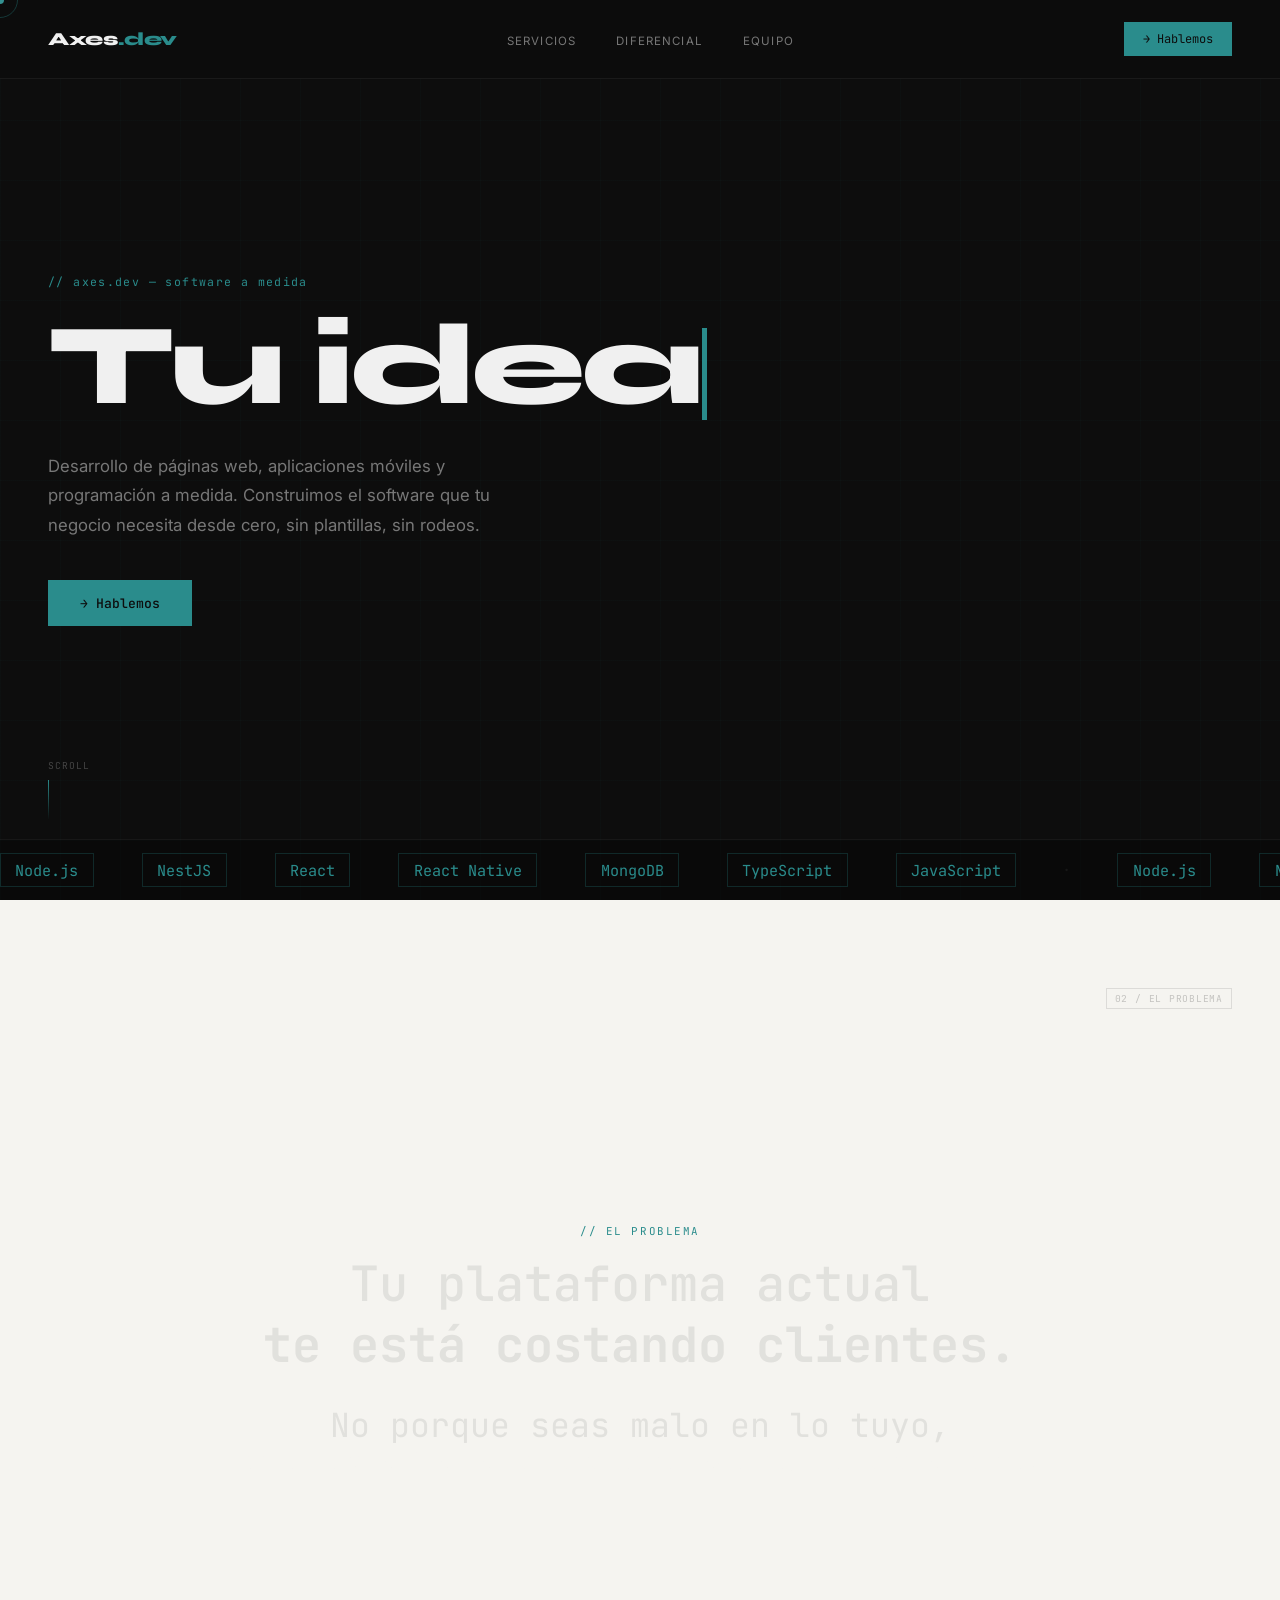
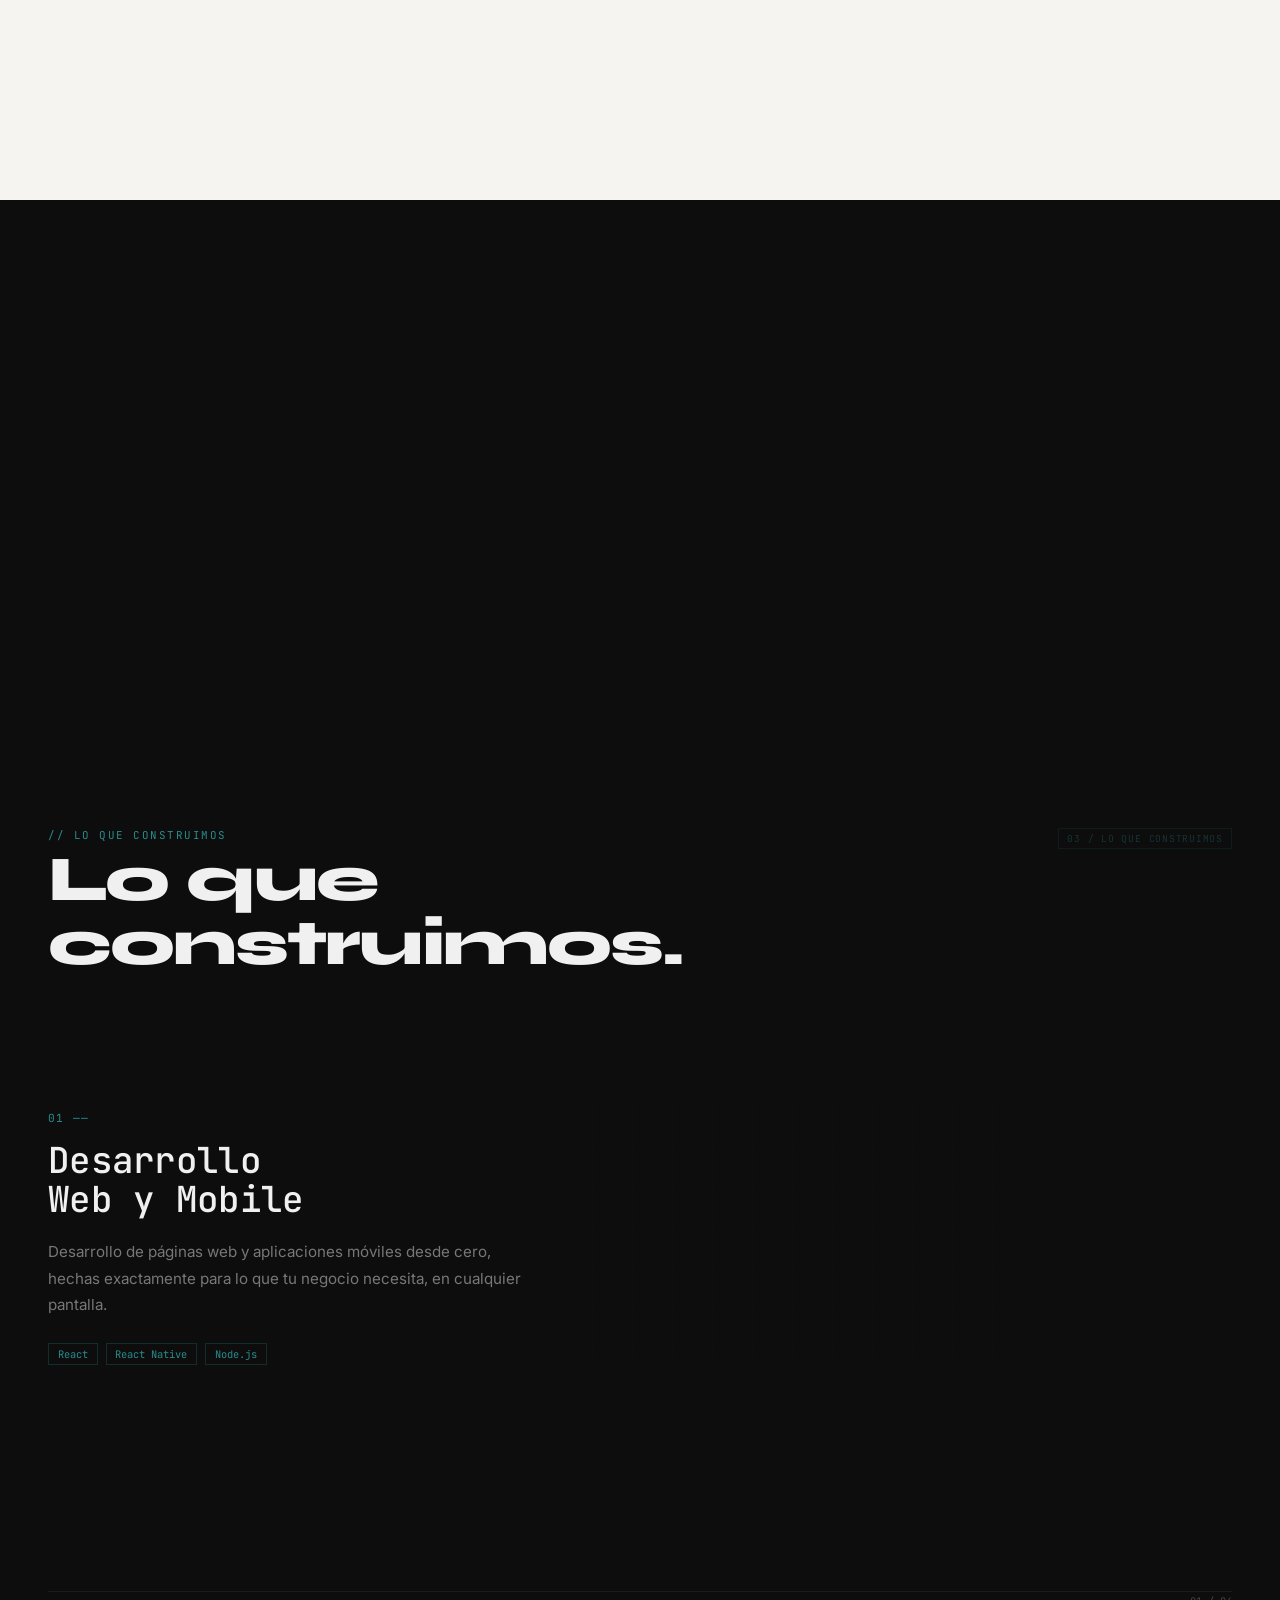
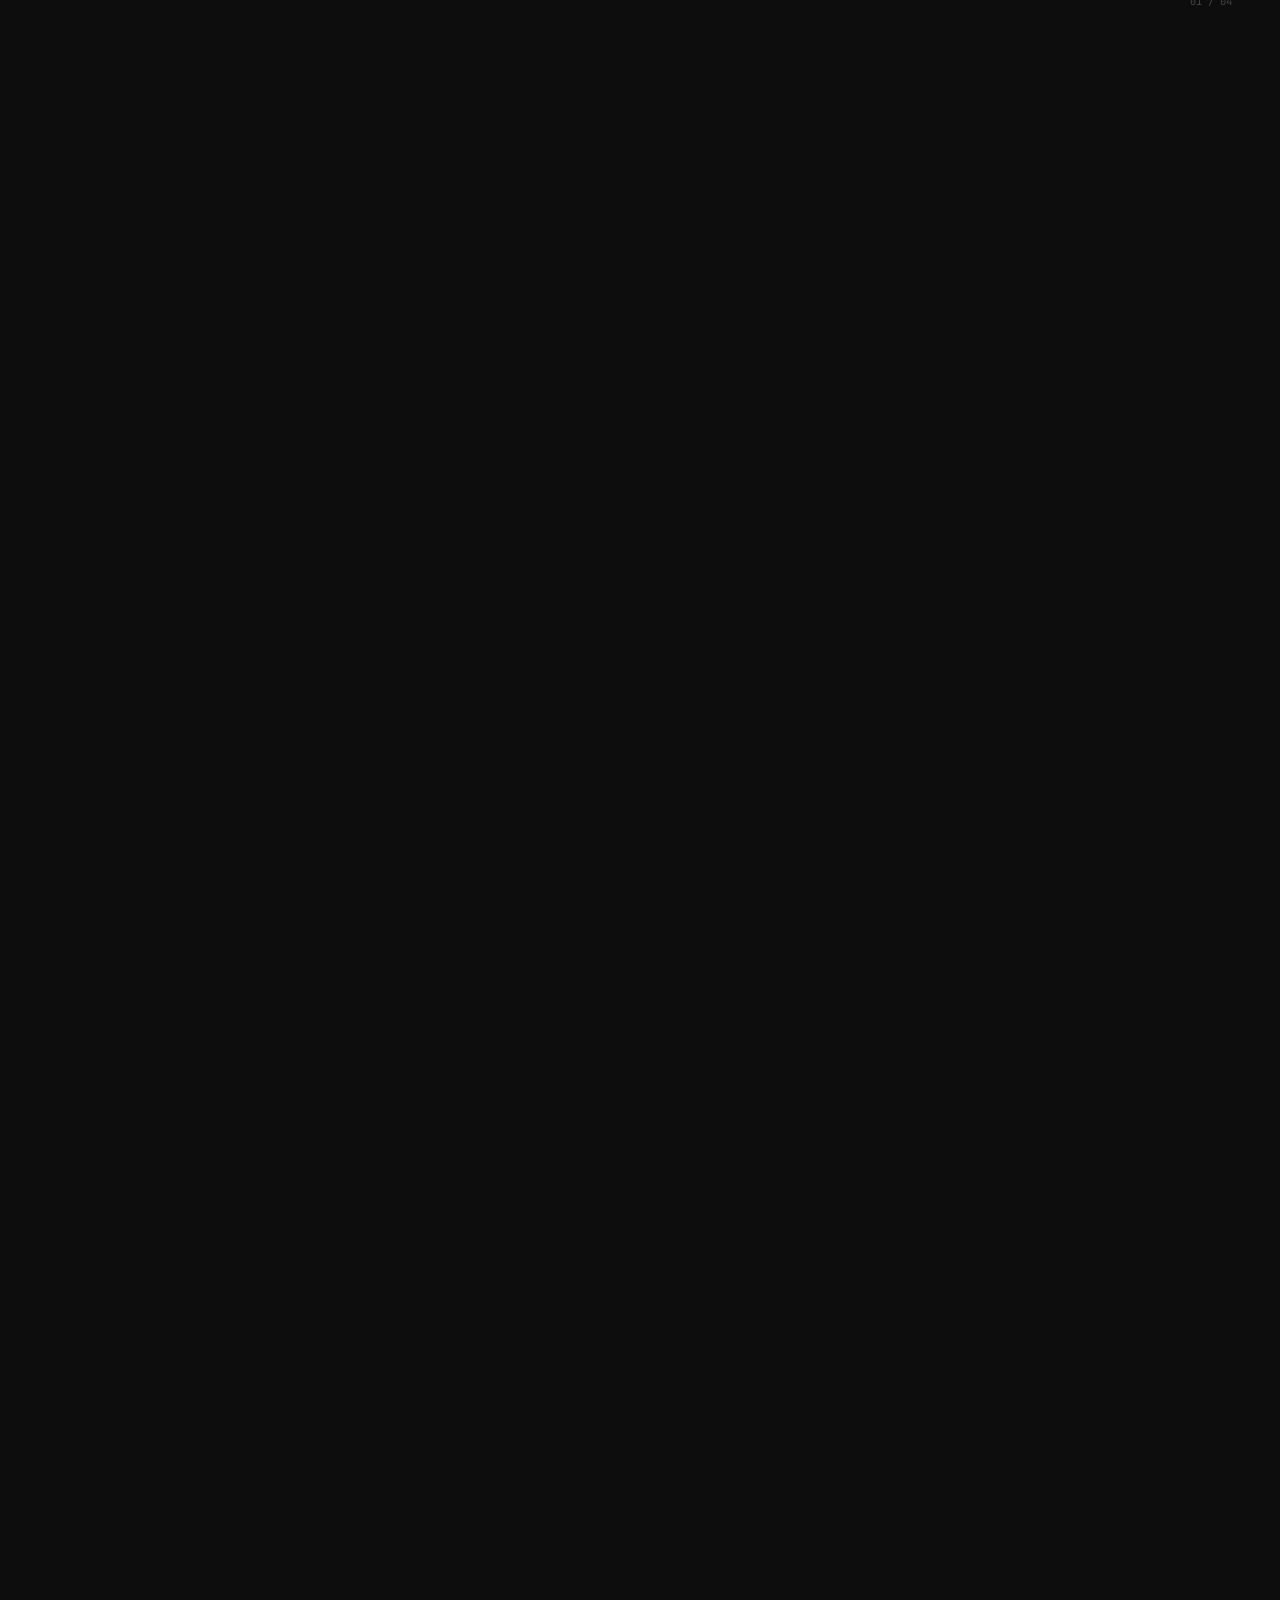
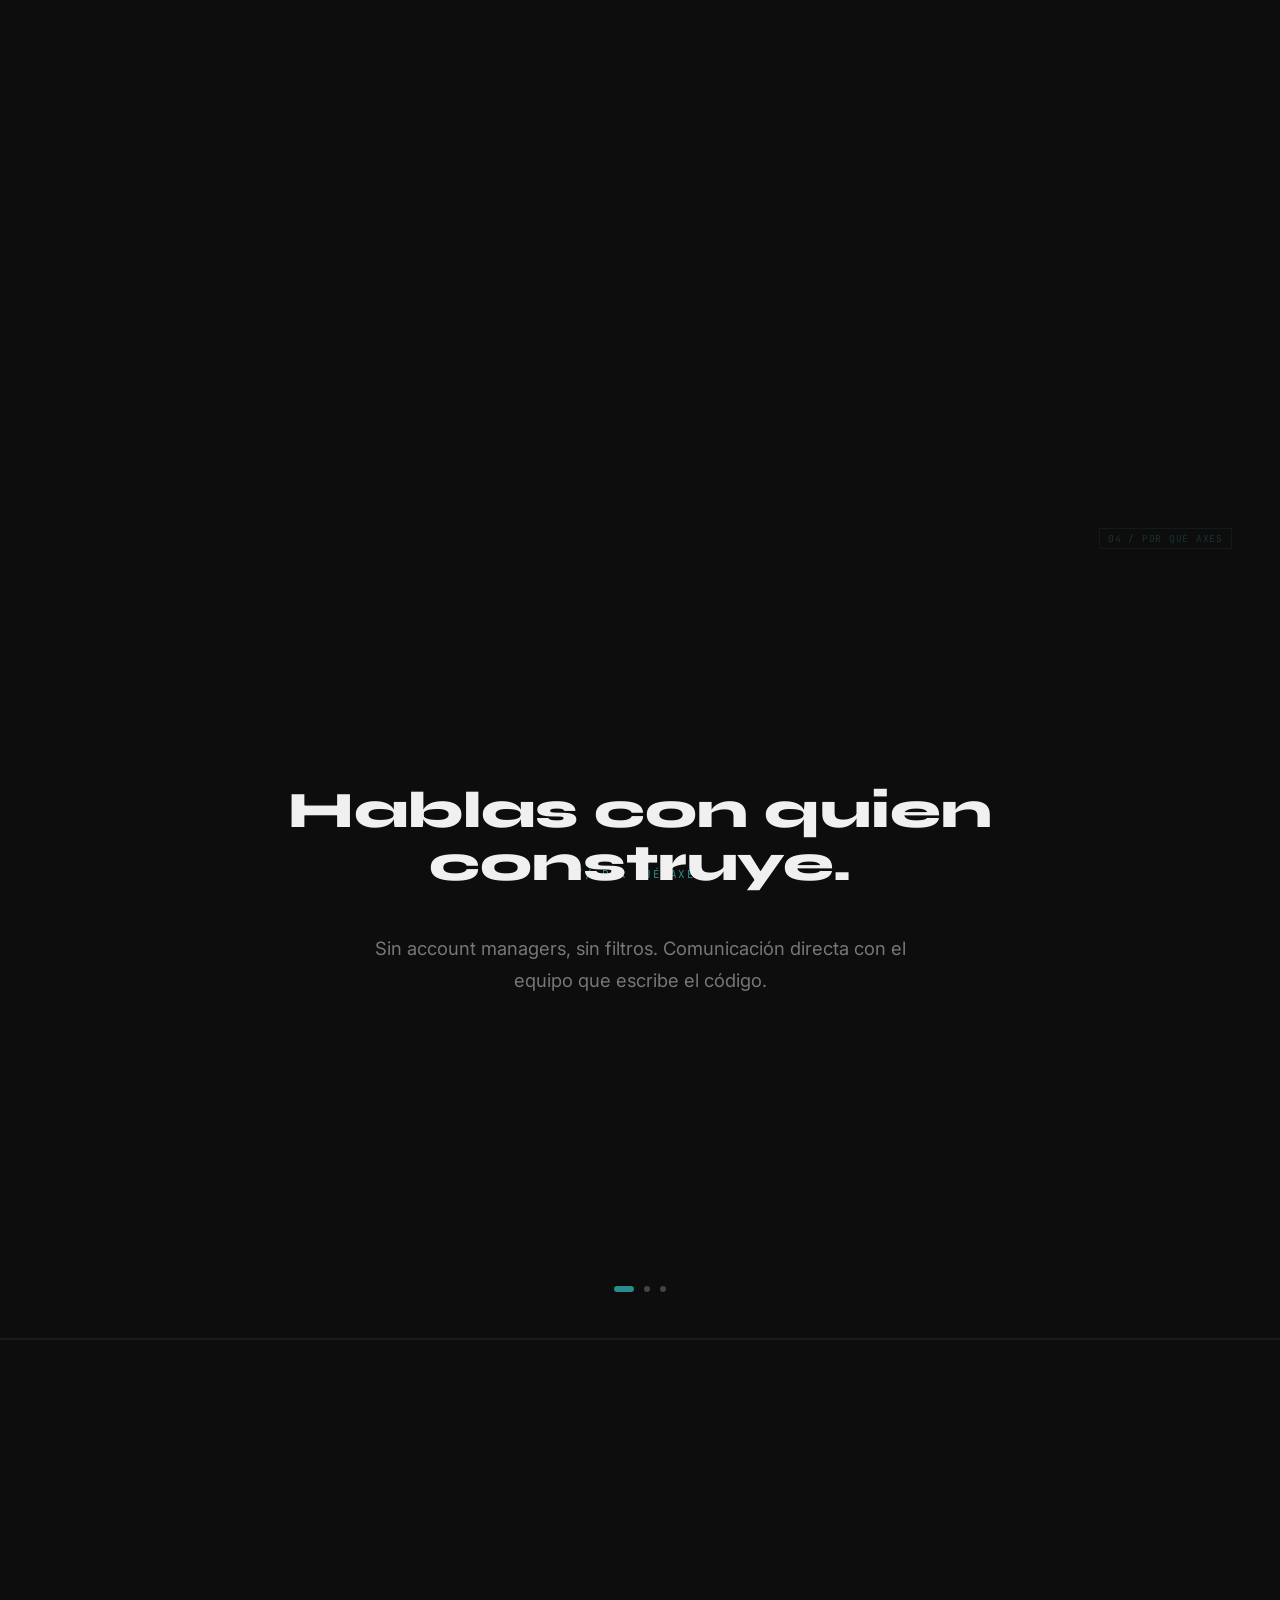
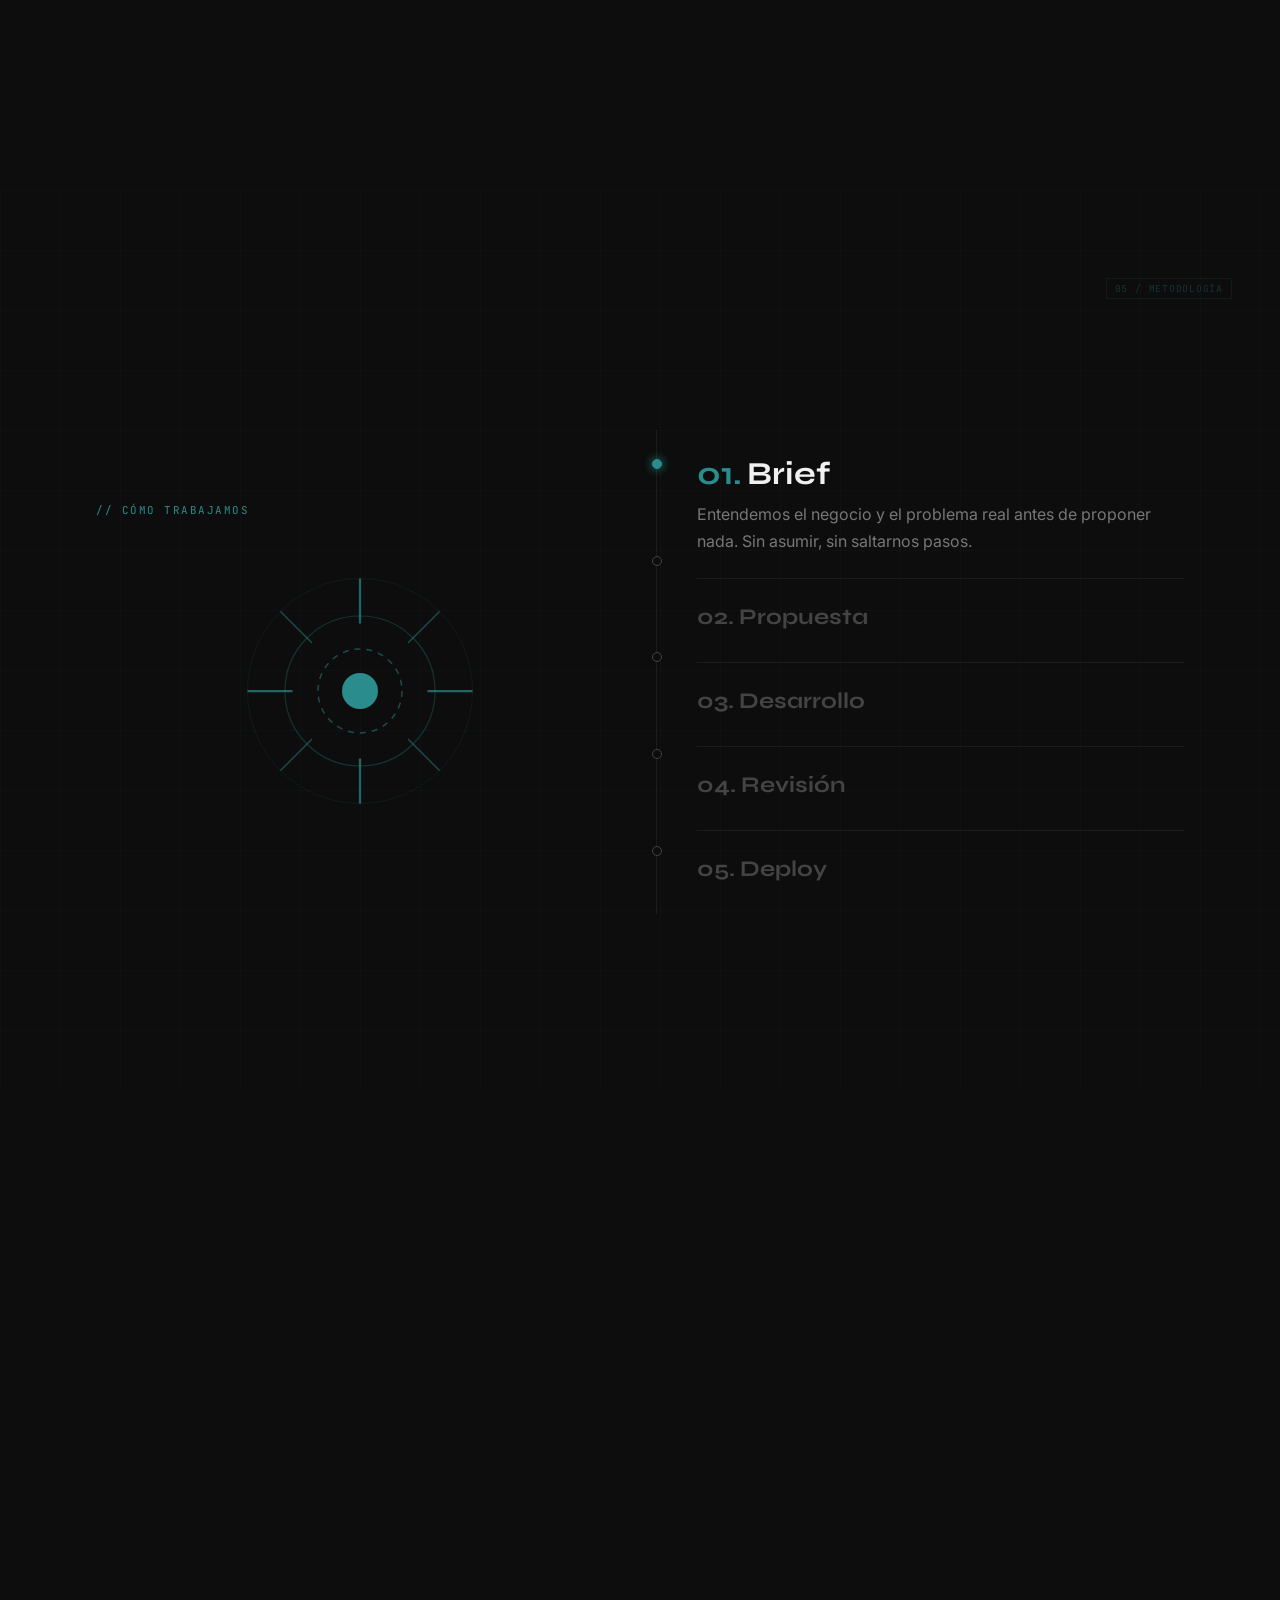
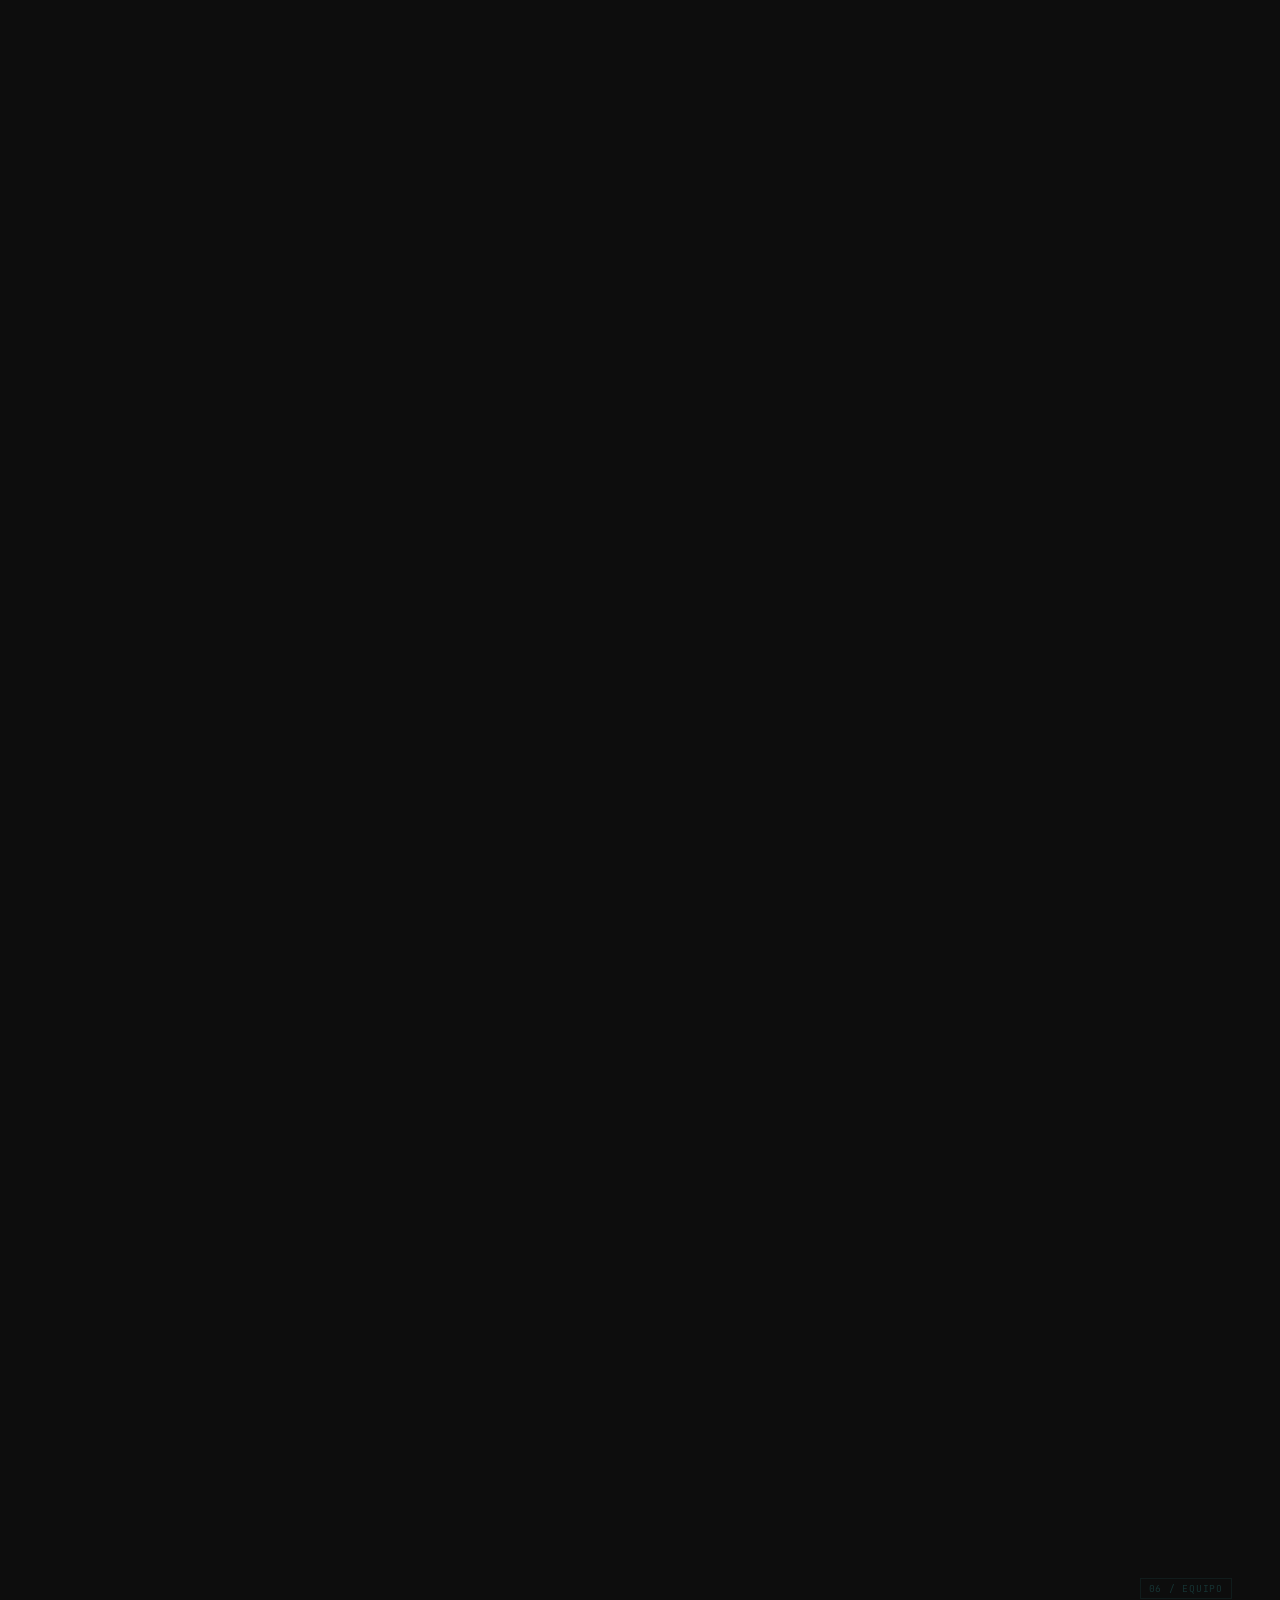
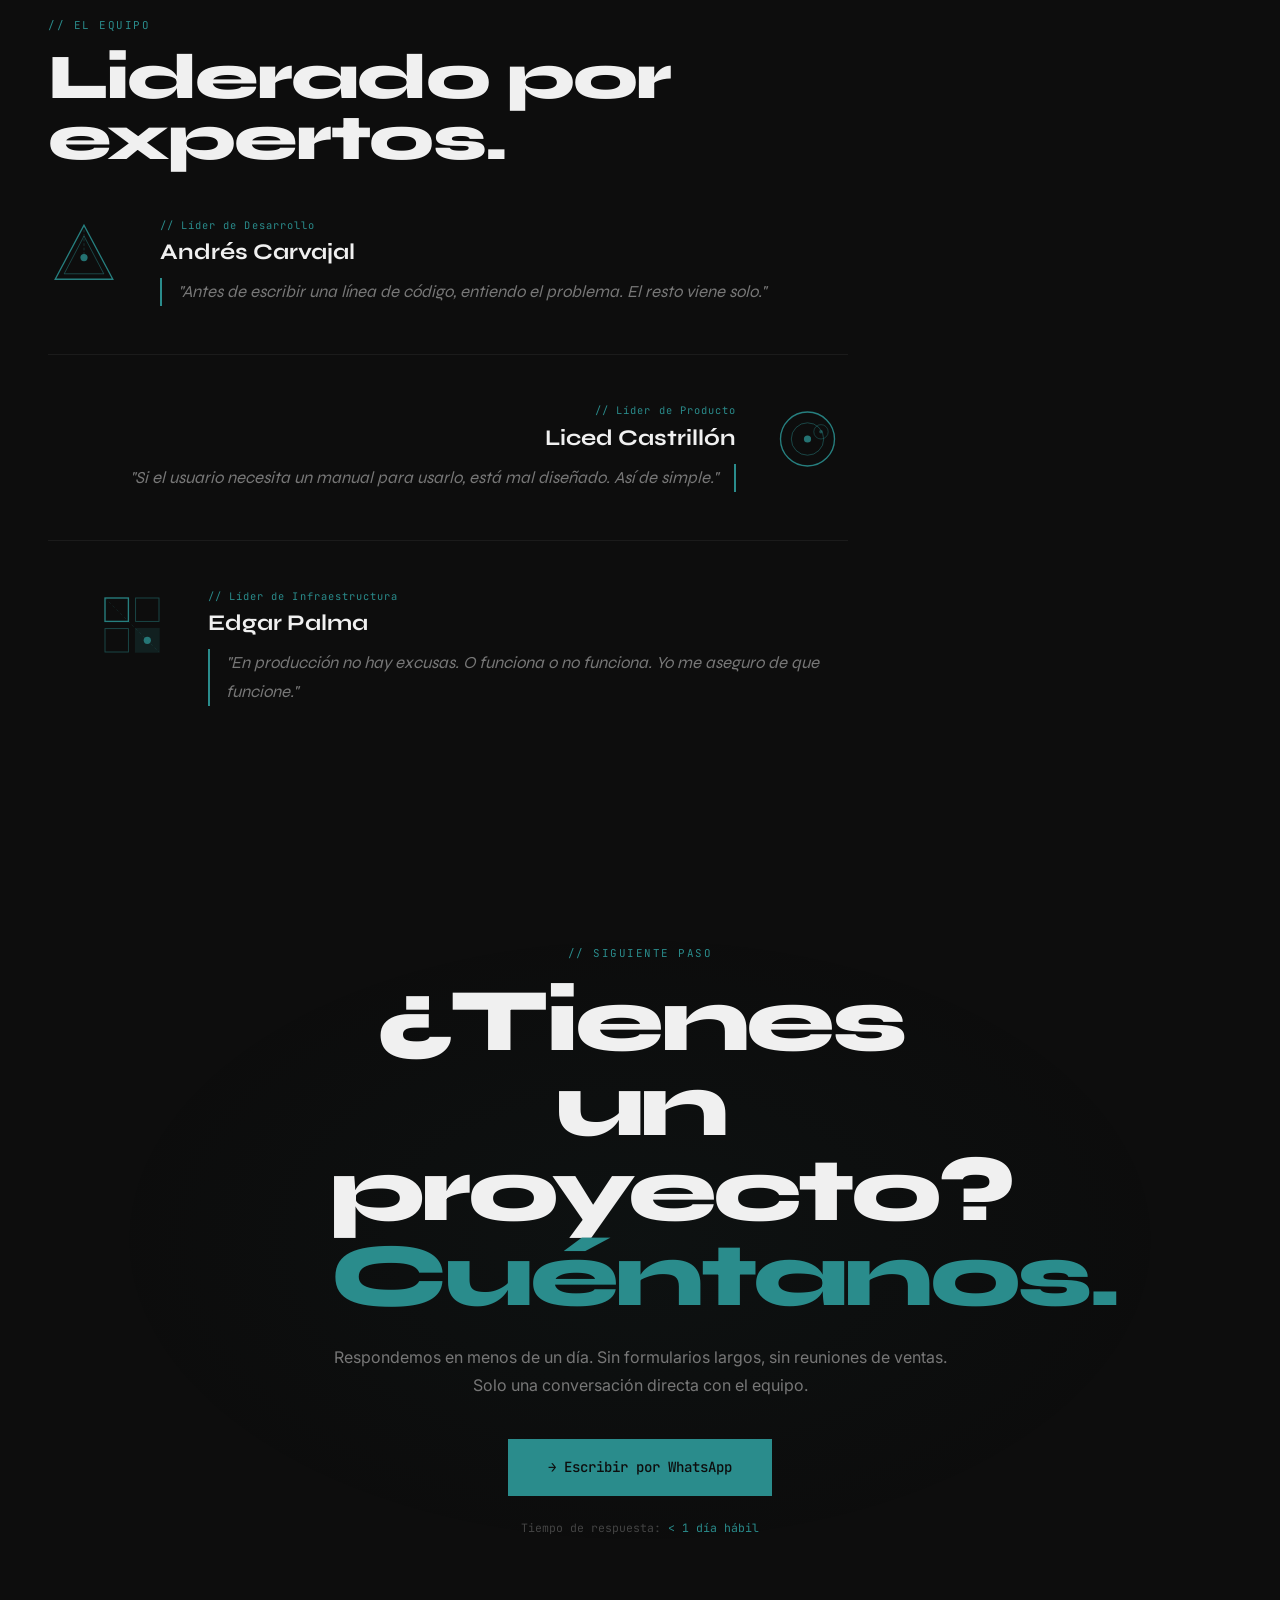
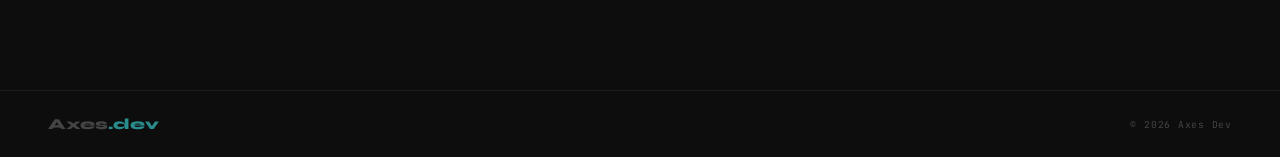
==== commit 45e2b51b: "Quitar botón "Ver proyecto" del caso de éxito No hay un proyecto público al que enlazar. Se elimina " ====
--- a/index.html
+++ b/index.html
@@ -555,7 +555,6 @@
         <h2 class="sec-title sec-title--dark caso__title">OncePro.</h2>
         <p class="caso__desc">De plantilla rota a producto propio — construido desde cero con el stack de Axes.</p>
         <div class="tags caso__tags"><span class="tag tag--light">React</span><span class="tag tag--light">Node.js</span><span class="tag tag--light">NestJS</span><span class="tag tag--light">MongoDB</span><span class="tag tag--light">TypeScript</span></div>
-        <a href="#" class="btn btn--outline">Ver proyecto →</a>
       </div>
 
       <div class="caso__visual">
--- a/css/styles.css
+++ b/css/styles.css
@@ -94,8 +94,6 @@
 .btn--big:hover { transform: translateY(-3px); }
 .btn--ghost { font-family: var(--font-body); font-weight: 400; font-size: 0.82rem; color: var(--gray); }
 .btn--ghost:hover { color: var(--white); }
-.btn--outline { font-size: 0.78rem; color: var(--bg); border: 1.5px solid var(--bg); padding: 0.7rem 1.4rem; }
-.btn--outline:hover { background: var(--bg); color: var(--light); }
 /* "Comando" que cubre el botón al hacer hover */
 .btn__cmd {
   position: absolute; inset: 0; display: flex; align-items: center; justify-content: center;
@@ -382,7 +380,7 @@
 .caso__info .badge { margin-bottom: 1.5rem; }
 .caso__title { font-size: clamp(2.5rem, 4vw, 4rem); line-height: 0.95; margin-bottom: 1rem; }
 .caso__desc { font-size: 1rem; color: var(--gray); line-height: 1.75; margin-bottom: 1.5rem; }
-.caso__tags { gap: 0.4rem; margin-bottom: 2rem; }
+.caso__tags { gap: 0.4rem; }
 .caso__visual { position: relative; }
 .caso__screen { position: relative; opacity: 0; transform: translateY(30px) scale(0.97); transition: opacity 0.9s 0.3s, transform 0.9s 0.3s; }
 .caso__arrows { position: absolute; top: 0; left: 0; width: 100%; height: 100%; pointer-events: none; opacity: 0; transition: opacity 0.6s 0.8s; }
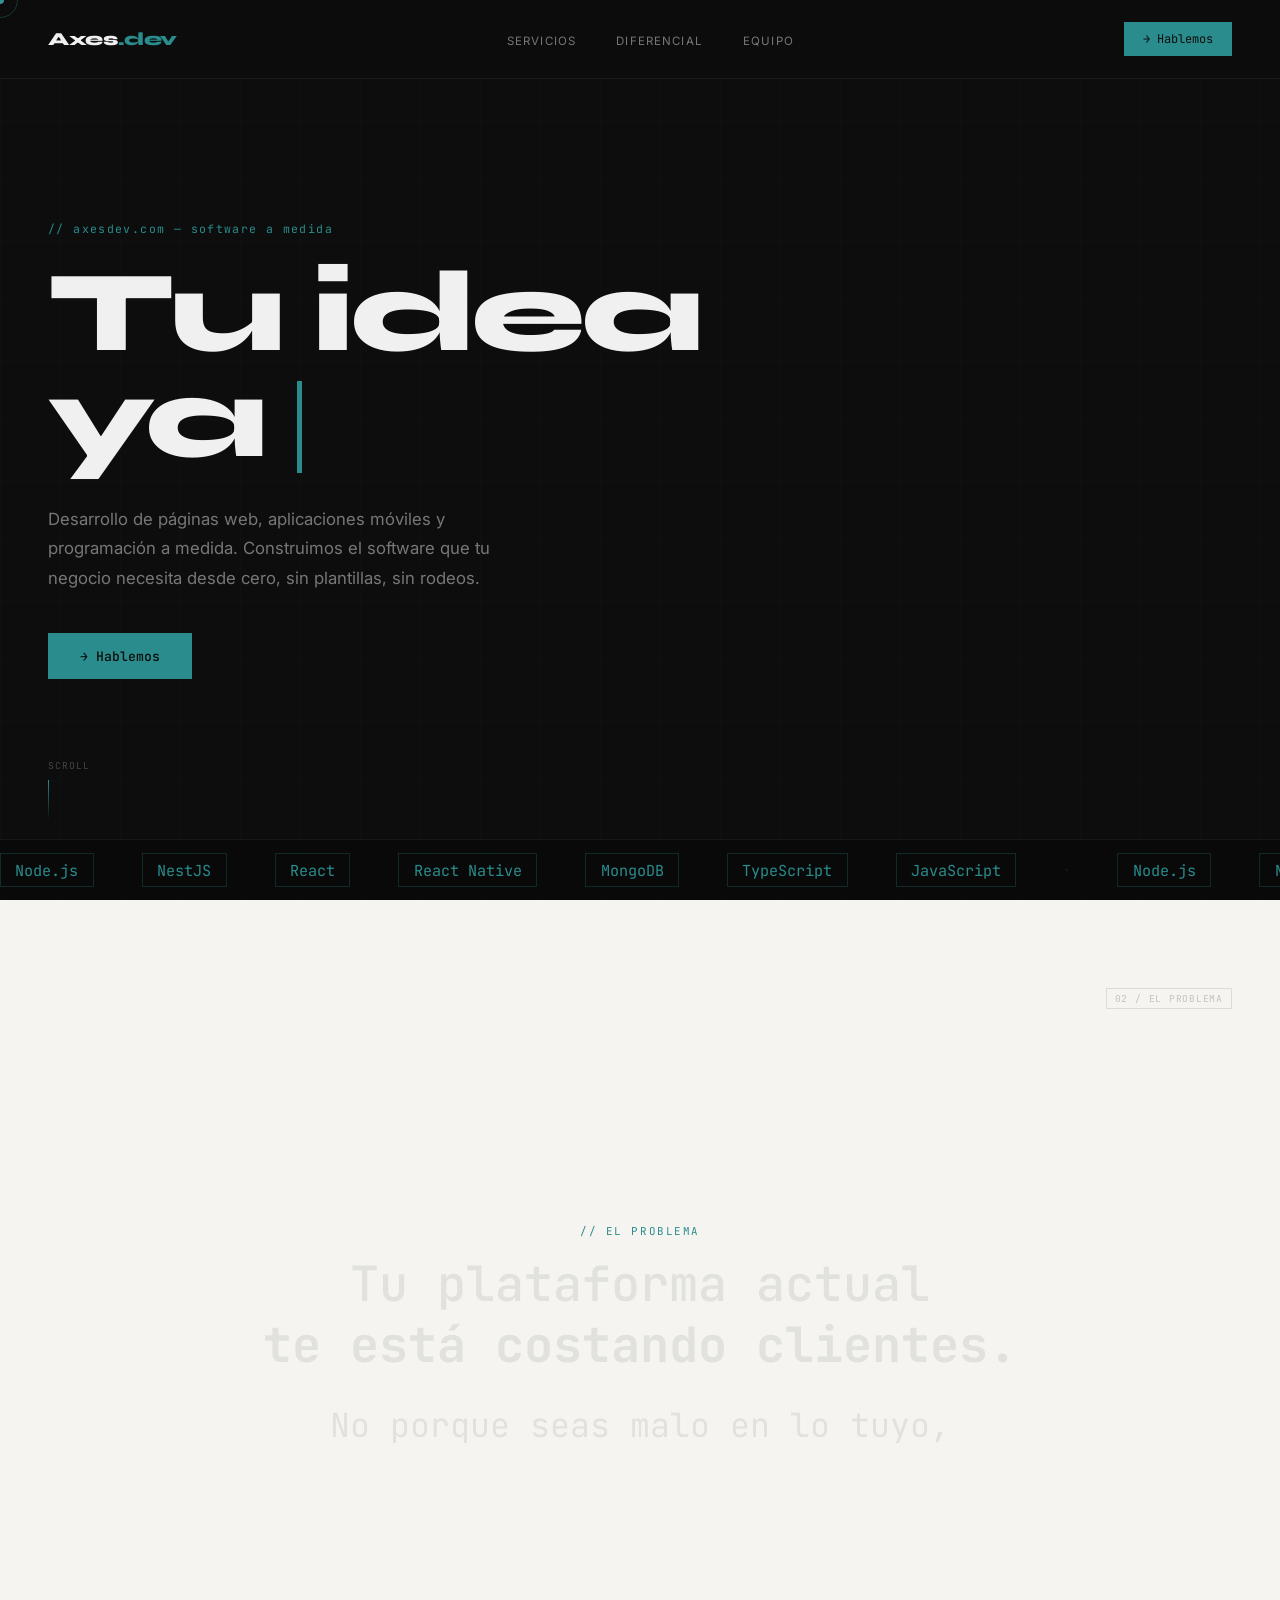
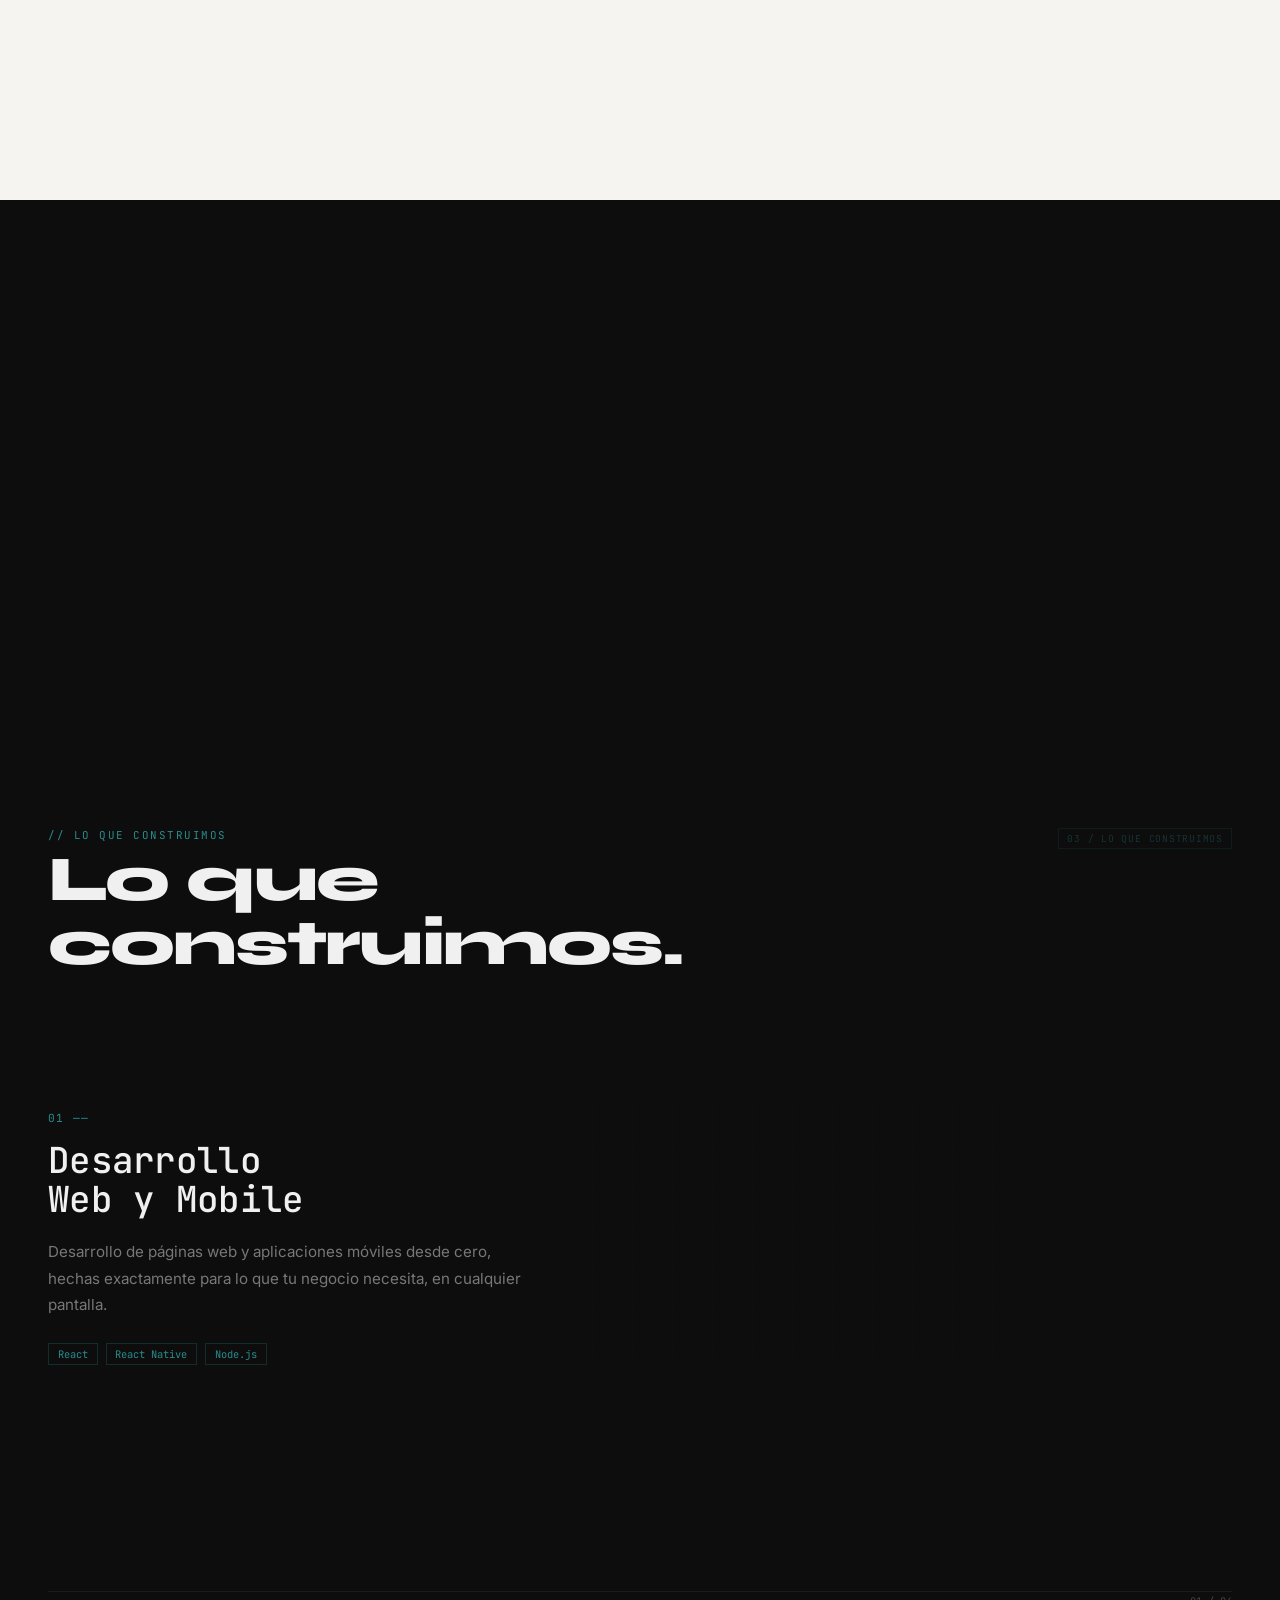
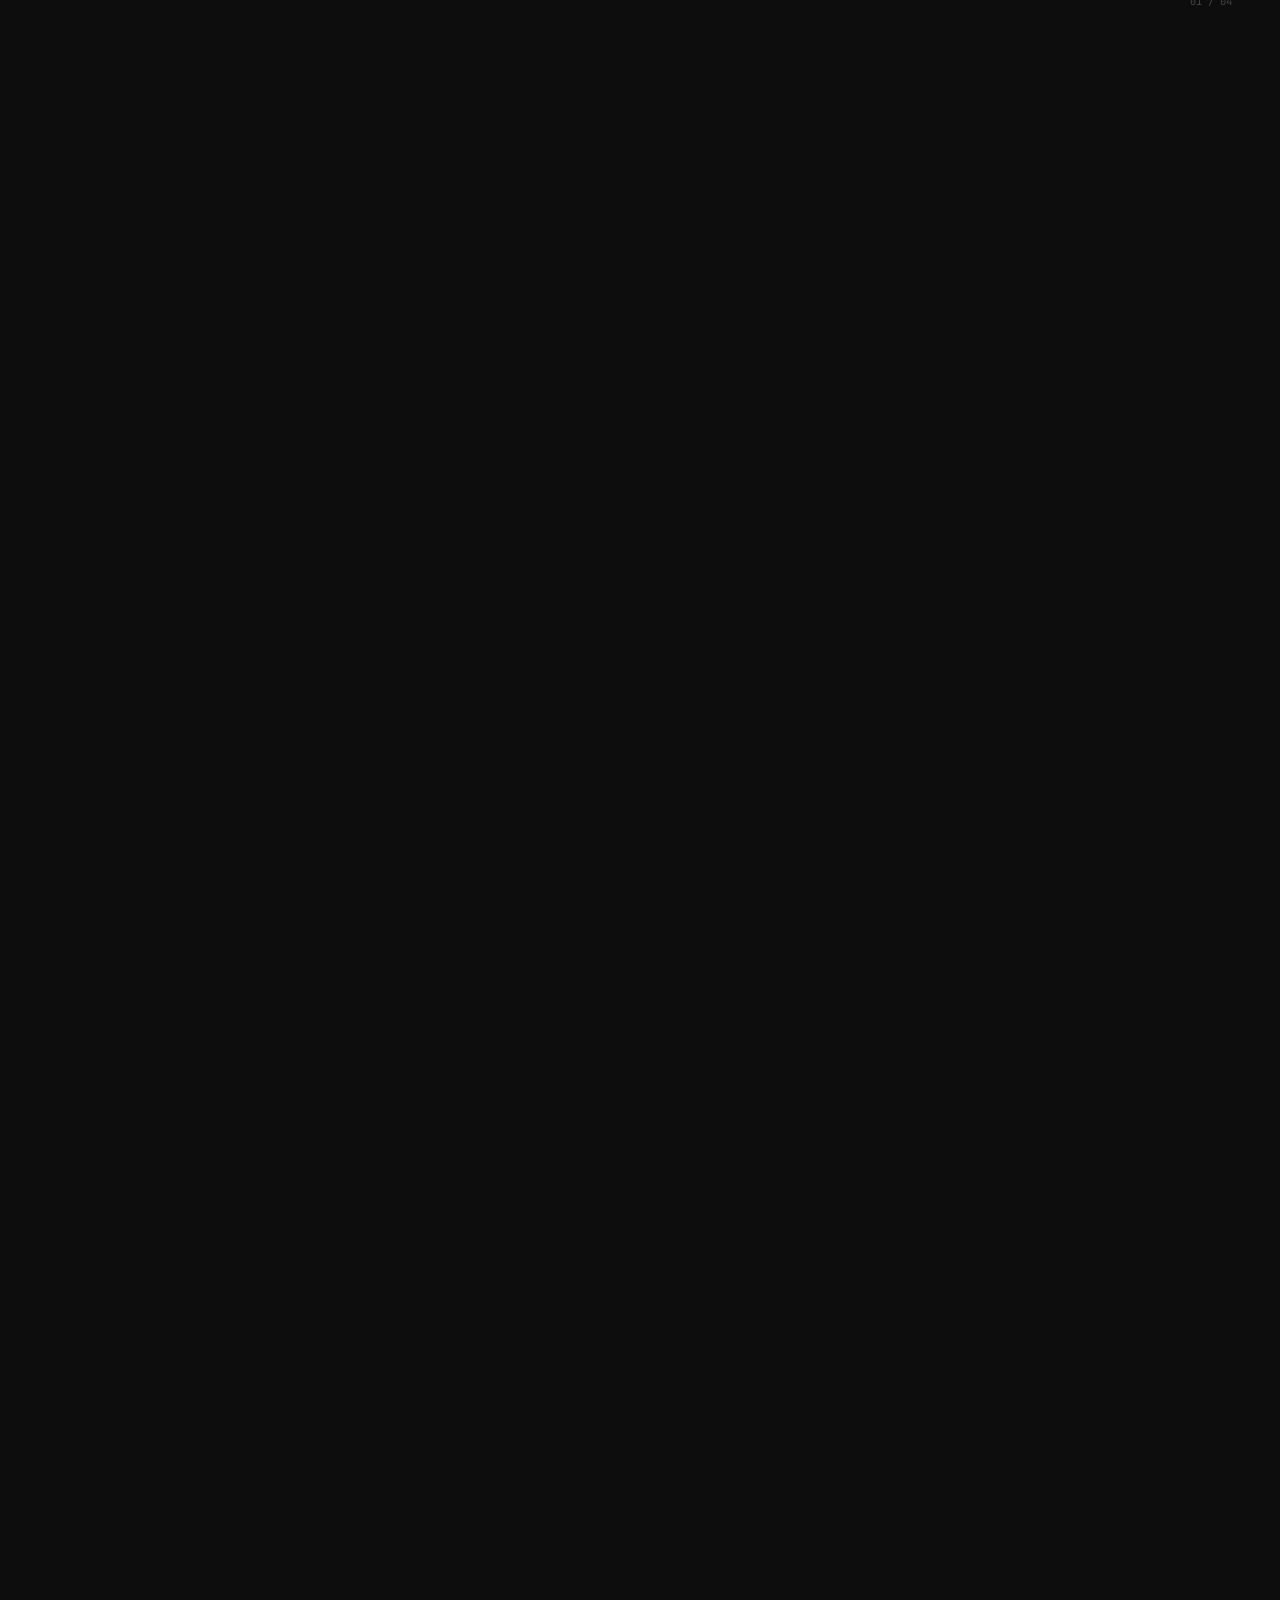
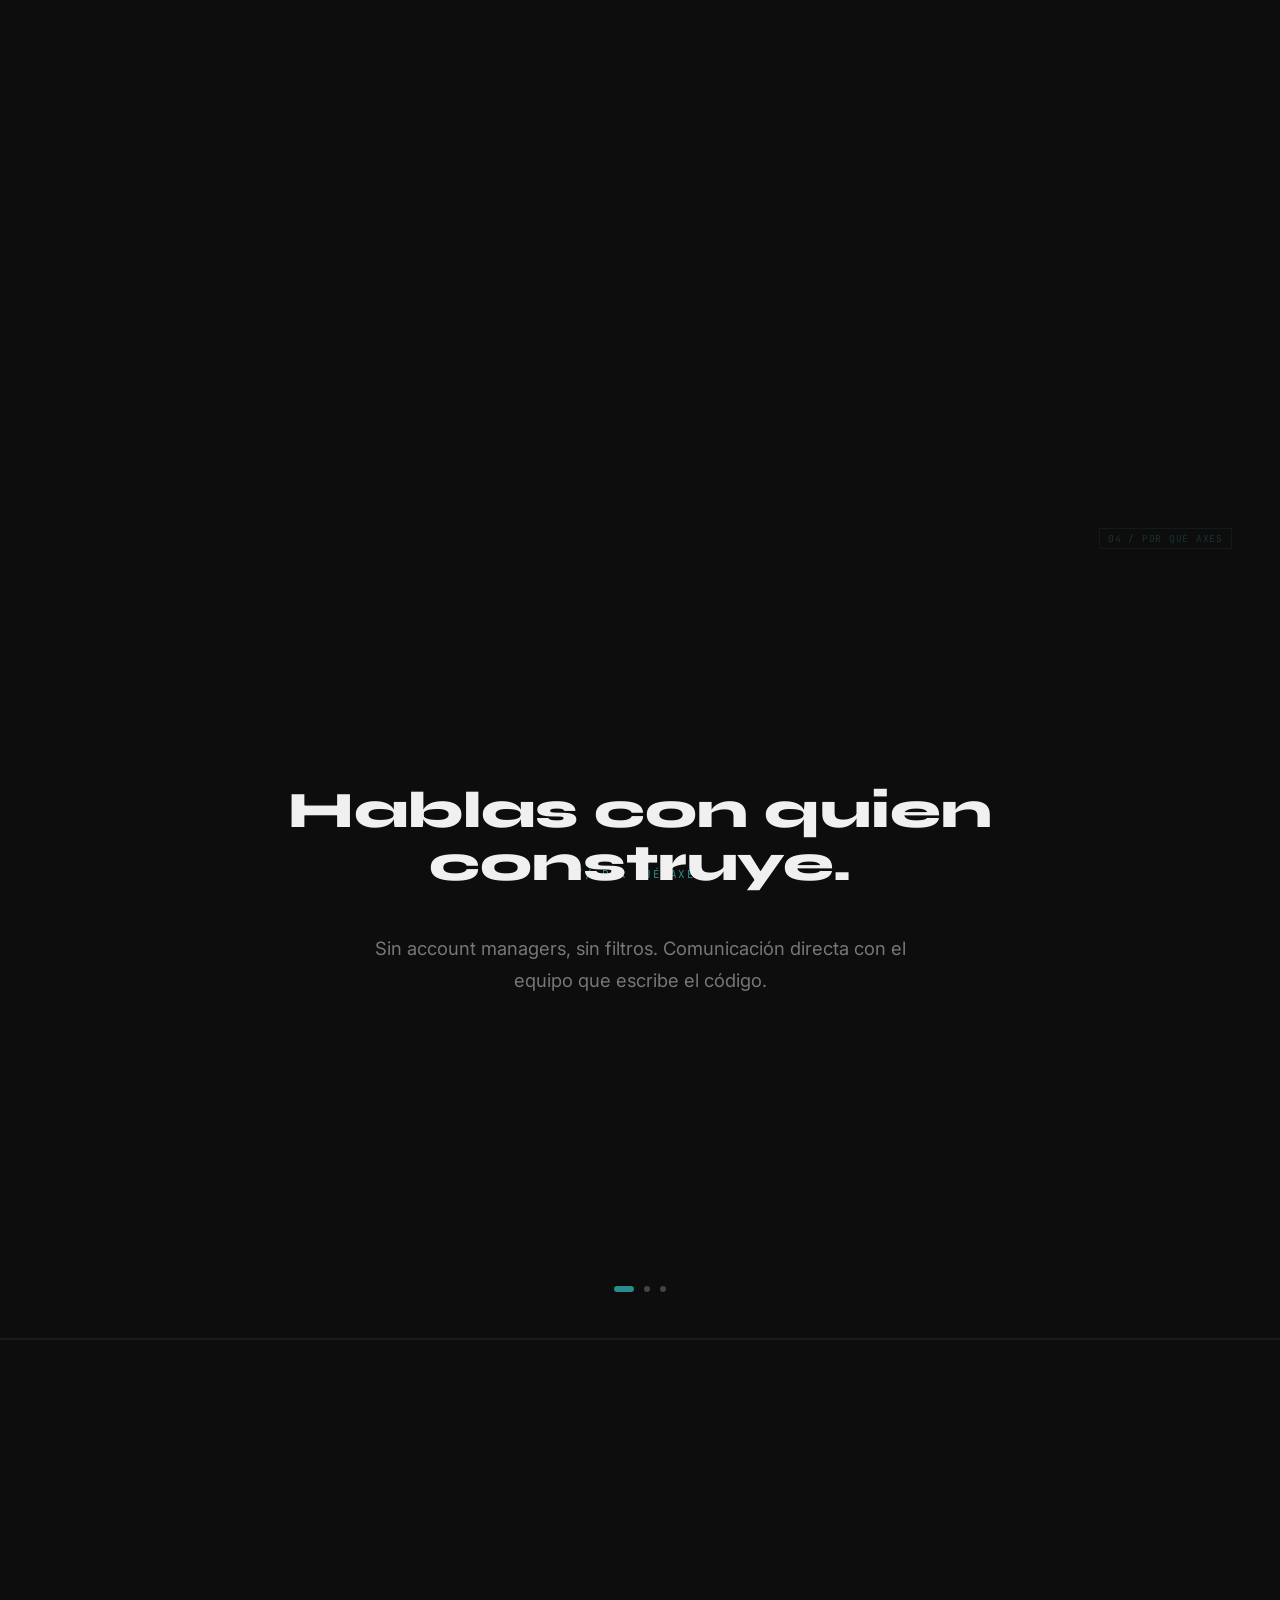
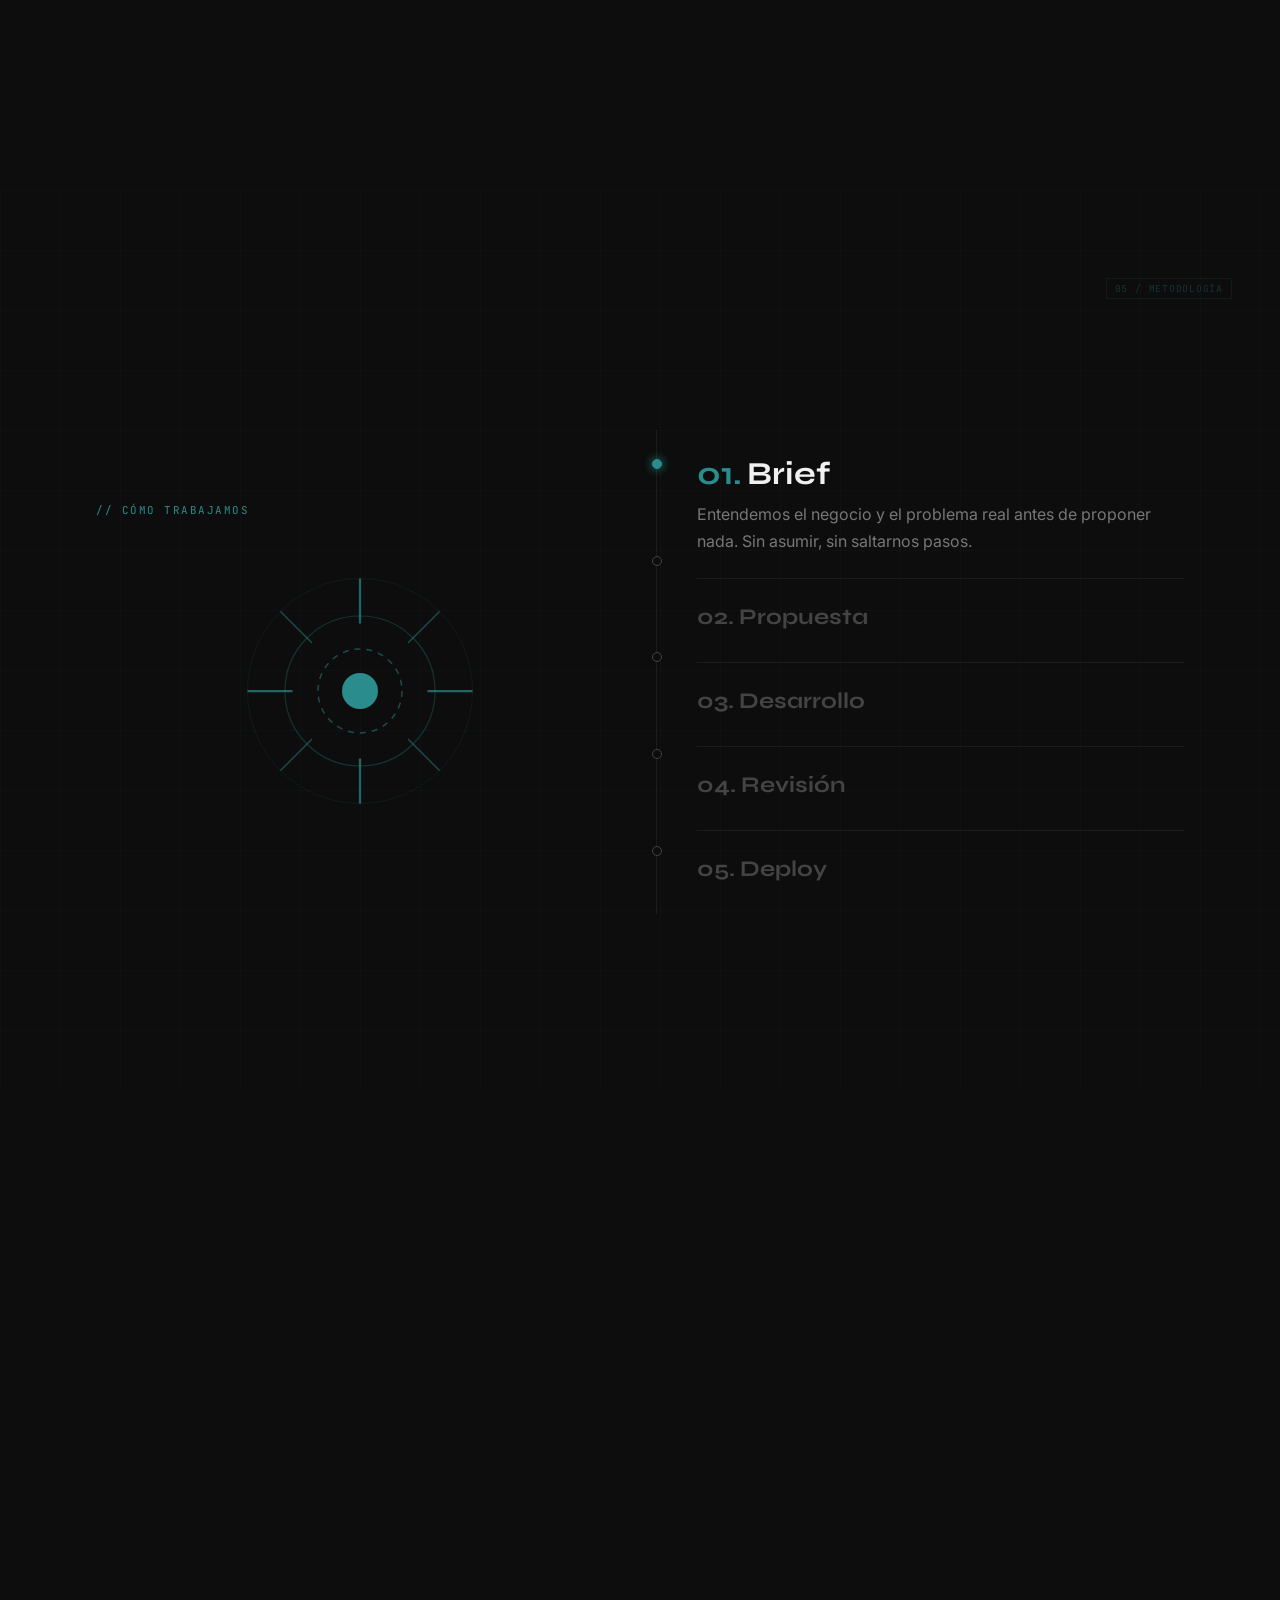
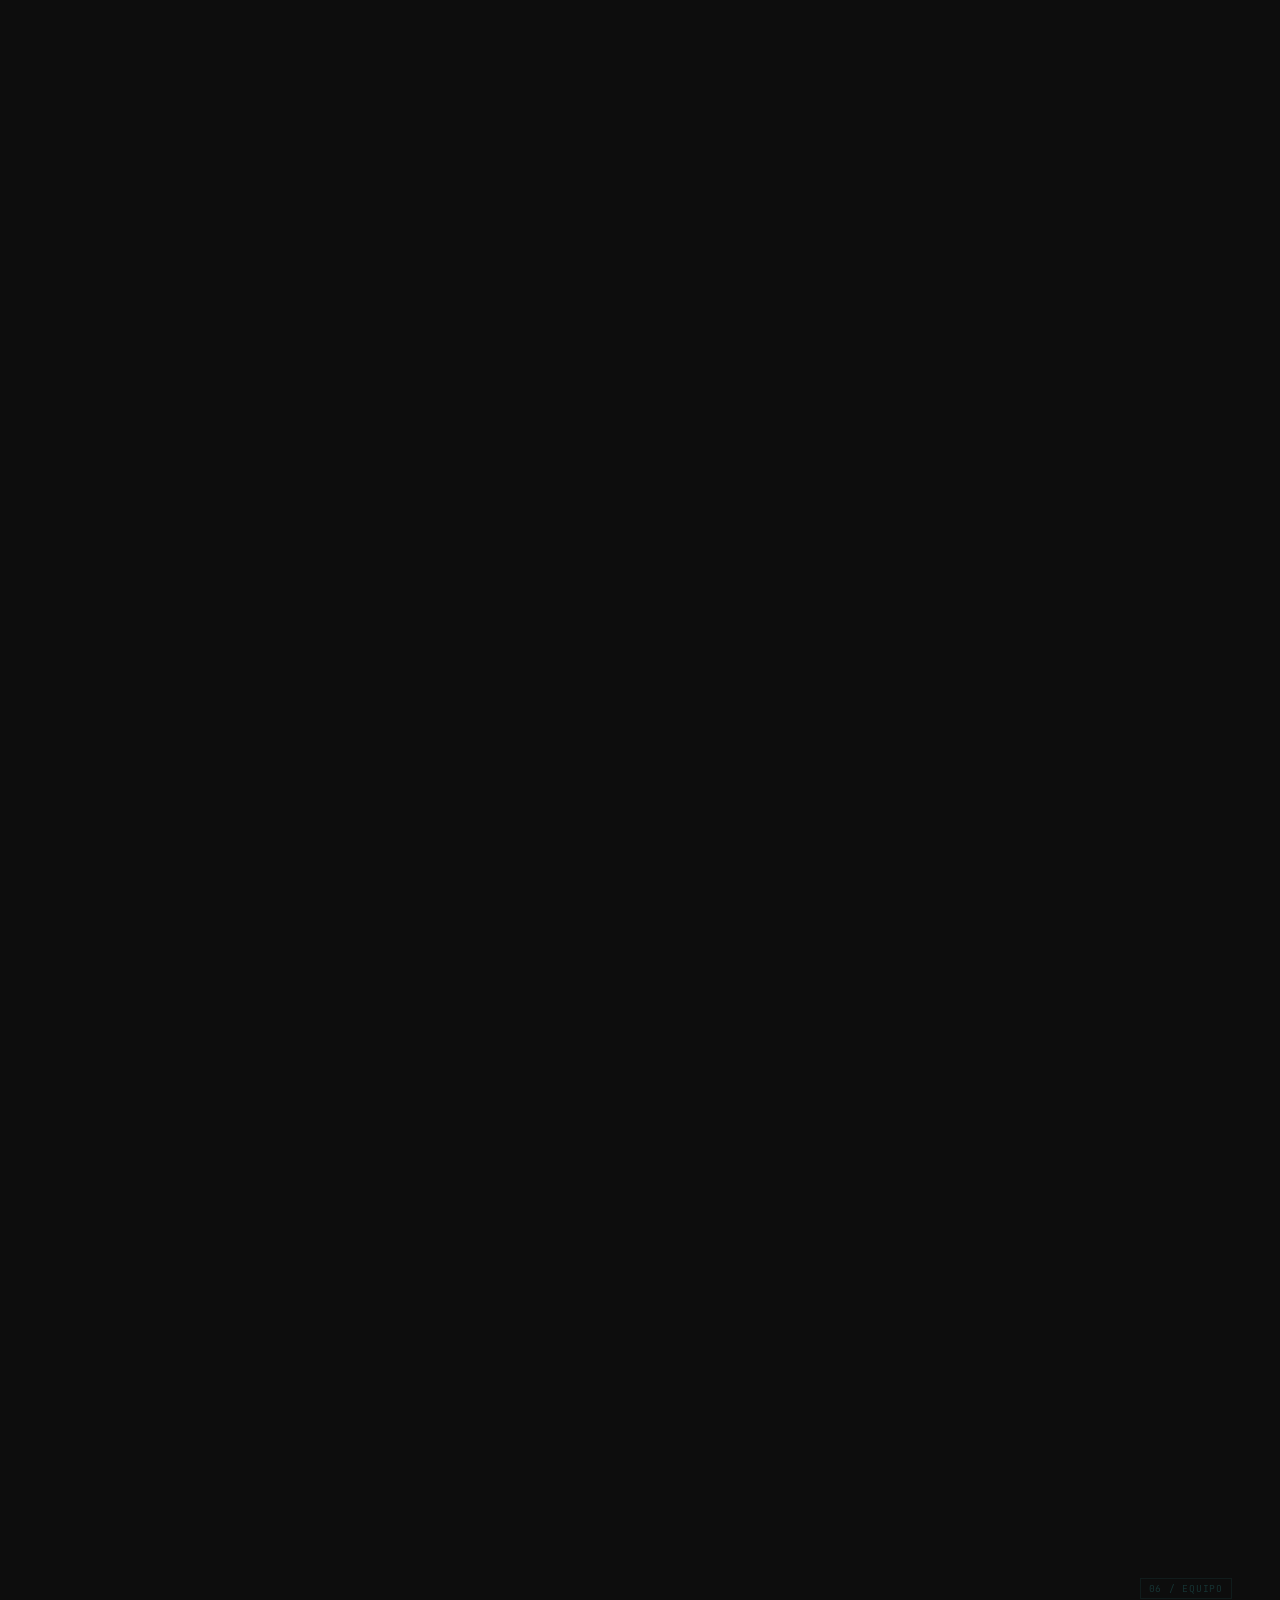
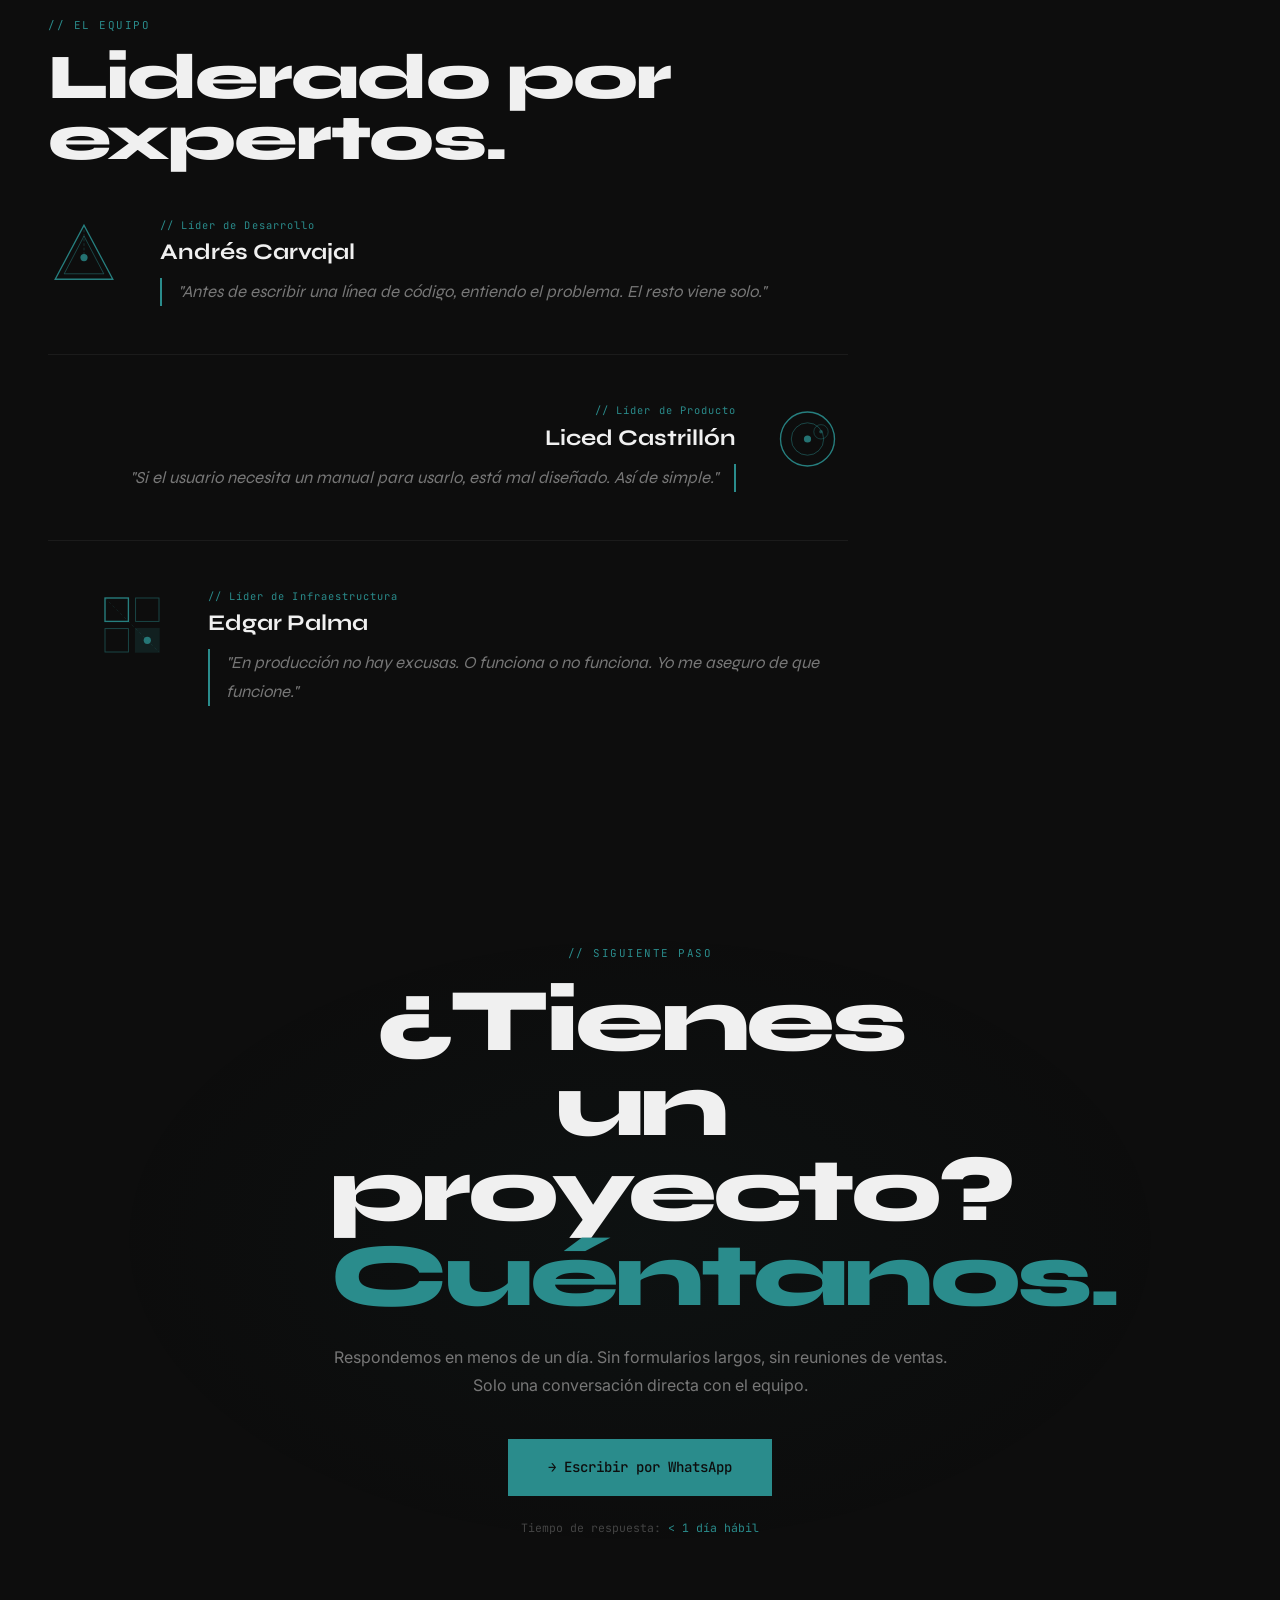
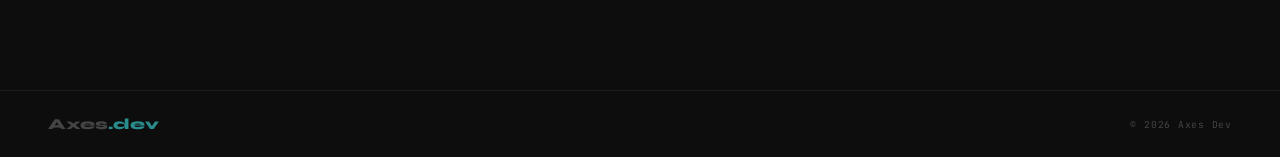
==== commit 09400806: "Cambiar dominio a https://axesdev.com/ El dominio definitivo es axesdev.com, no axes.dev. Se actuali" ====
--- a/index.html
+++ b/index.html
@@ -4,14 +4,14 @@
 <meta charset="UTF-8">
 <meta name="viewport" content="width=device-width, initial-scale=1.0">
 
-<!-- SEO. La URL del sitio (https://axes.dev/) se repite en canonical, og:url, twitter, el JSON-LD,
+<!-- SEO. La URL del sitio (https://axesdev.com/) se repite en canonical, og:url, twitter, el JSON-LD,
      robots.txt y sitemap.xml: si cambia el dominio hay que cambiarla en todos. -->
 <title>Axes Dev | Desarrollo de páginas web y software a medida</title>
 <meta name="description" content="Axes Dev (axesdev): desarrollo de páginas web, apps móviles y programación a medida. Software desde cero, sin plantillas. Escríbenos por WhatsApp.">
 <meta name="robots" content="index, follow, max-image-preview:large, max-snippet:-1">
 <meta name="author" content="Axes Dev">
 <meta name="theme-color" content="#0D0D0D">
-<link rel="canonical" href="https://axes.dev/">
+<link rel="canonical" href="https://axesdev.com/">
 <link rel="icon" href="assets/favicon.svg" type="image/svg+xml">
 
 <!-- Open Graph / Twitter: vista previa del enlace al compartirlo -->
@@ -19,15 +19,15 @@
 <meta property="og:site_name" content="Axes Dev">
 <meta property="og:title" content="Axes Dev | Desarrollo de páginas web y software a medida">
 <meta property="og:description" content="Desarrollo de páginas web, aplicaciones móviles y programación a medida. Construimos tu software desde cero, sin plantillas.">
-<meta property="og:url" content="https://axes.dev/">
-<meta property="og:image" content="https://axes.dev/assets/og-image.png">
+<meta property="og:url" content="https://axesdev.com/">
+<meta property="og:image" content="https://axesdev.com/assets/og-image.png">
 <meta property="og:image:width" content="1200">
 <meta property="og:image:height" content="630">
 <meta property="og:image:alt" content="Axes Dev — Desarrollo de páginas web y software a medida">
 <meta name="twitter:card" content="summary_large_image">
 <meta name="twitter:title" content="Axes Dev | Desarrollo de páginas web y software a medida">
 <meta name="twitter:description" content="Desarrollo de páginas web, aplicaciones móviles y programación a medida. Construimos tu software desde cero, sin plantillas.">
-<meta name="twitter:image" content="https://axes.dev/assets/og-image.png">
+<meta name="twitter:image" content="https://axesdev.com/assets/og-image.png">
 
 <link rel="preconnect" href="https://fonts.googleapis.com">
 <link rel="preconnect" href="https://fonts.gstatic.com" crossorigin>
@@ -41,12 +41,12 @@
   "@graph": [
     {
       "@type": "Organization",
-      "@id": "https://axes.dev/#organization",
+      "@id": "https://axesdev.com/#organization",
       "name": "Axes Dev",
-      "alternateName": ["axesdev", "axes.dev", "Axes"],
-      "url": "https://axes.dev/",
-      "logo": "https://axes.dev/assets/favicon.svg",
-      "image": "https://axes.dev/assets/og-image.png",
+      "alternateName": ["axesdev", "axesdev.com", "Axes"],
+      "url": "https://axesdev.com/",
+      "logo": "https://axesdev.com/assets/favicon.svg",
+      "image": "https://axesdev.com/assets/og-image.png",
       "slogan": "Tu idea ya tiene equipo.",
       "telephone": "+57-322-940-1530",
       "contactPoint": { "@type": "ContactPoint", "telephone": "+57-322-940-1530", "contactType": "sales", "availableLanguage": "es" },
@@ -66,22 +66,22 @@
     },
     {
       "@type": "WebSite",
-      "@id": "https://axes.dev/#website",
-      "url": "https://axes.dev/",
+      "@id": "https://axesdev.com/#website",
+      "url": "https://axesdev.com/",
       "name": "Axes Dev",
       "inLanguage": "es",
-      "publisher": { "@id": "https://axes.dev/#organization" }
+      "publisher": { "@id": "https://axesdev.com/#organization" }
     },
     {
       "@type": "WebPage",
-      "@id": "https://axes.dev/#webpage",
-      "url": "https://axes.dev/",
+      "@id": "https://axesdev.com/#webpage",
+      "url": "https://axesdev.com/",
       "name": "Axes Dev | Desarrollo de páginas web y software a medida",
       "description": "Desarrollo de páginas web, aplicaciones móviles y programación a medida. Construimos tu software desde cero, sin plantillas.",
       "inLanguage": "es",
-      "isPartOf": { "@id": "https://axes.dev/#website" },
-      "about": { "@id": "https://axes.dev/#organization" },
-      "primaryImageOfPage": "https://axes.dev/assets/og-image.png"
+      "isPartOf": { "@id": "https://axesdev.com/#website" },
+      "about": { "@id": "https://axesdev.com/#organization" },
+      "primaryImageOfPage": "https://axesdev.com/assets/og-image.png"
     }
   ]
 }
@@ -112,7 +112,7 @@
 <!-- ══ 01 HERO ══ -->
 <section class="hero" id="hero">
   <div class="hero__grid" id="grid-bg"></div>
-  <p class="hero__pre">// axes.dev — software a medida</p>
+  <p class="hero__pre">// axesdev.com — software a medida</p>
   <h1 class="hero__title" id="hero-title"><span class="sr-only">Axes Dev: desarrollo de páginas web, aplicaciones móviles y software a medida</span><span id="typed-text" aria-hidden="true"></span><span class="hero__caret" id="cblink" aria-hidden="true"></span></h1>
   <p class="hero__sub" id="hero-sub">Desarrollo de páginas web, aplicaciones móviles y programación a medida. Construimos el software que tu negocio necesita desde cero, sin plantillas, sin rodeos.</p>
   <div class="hero__actions">
